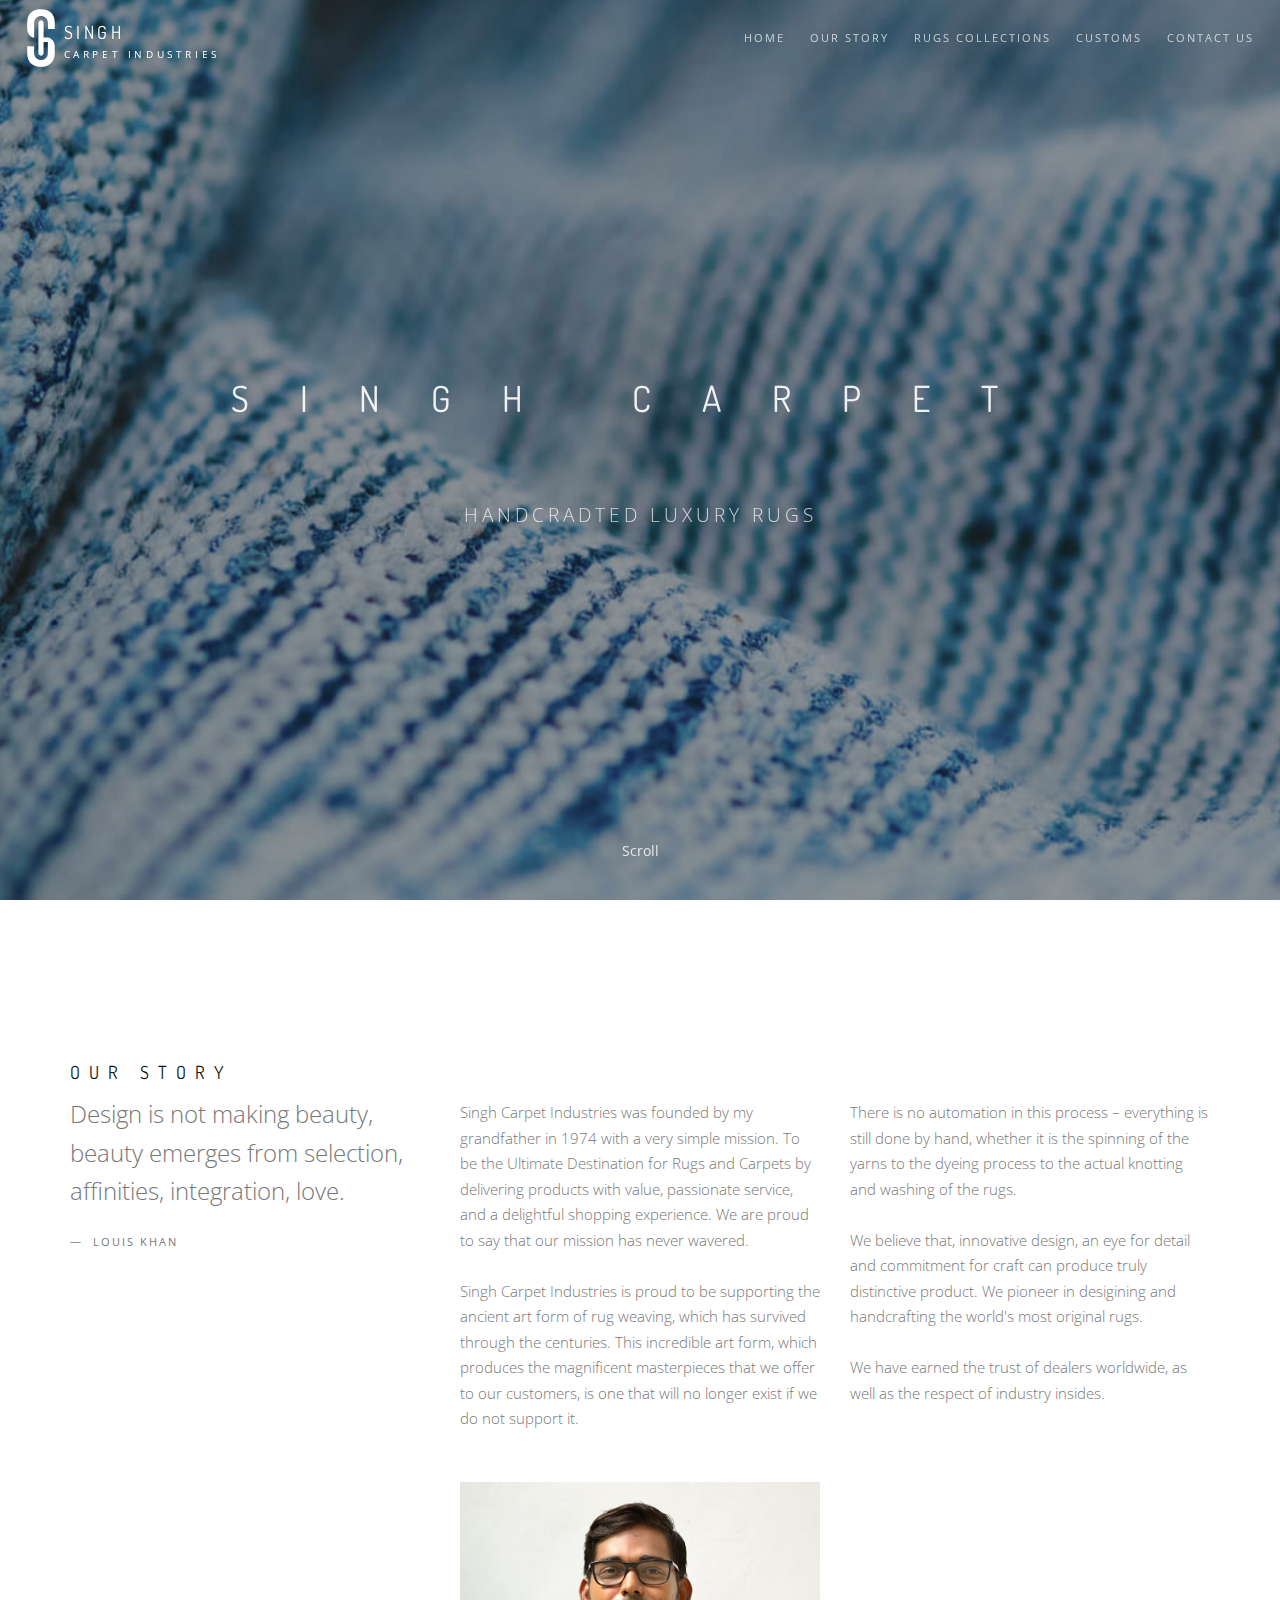
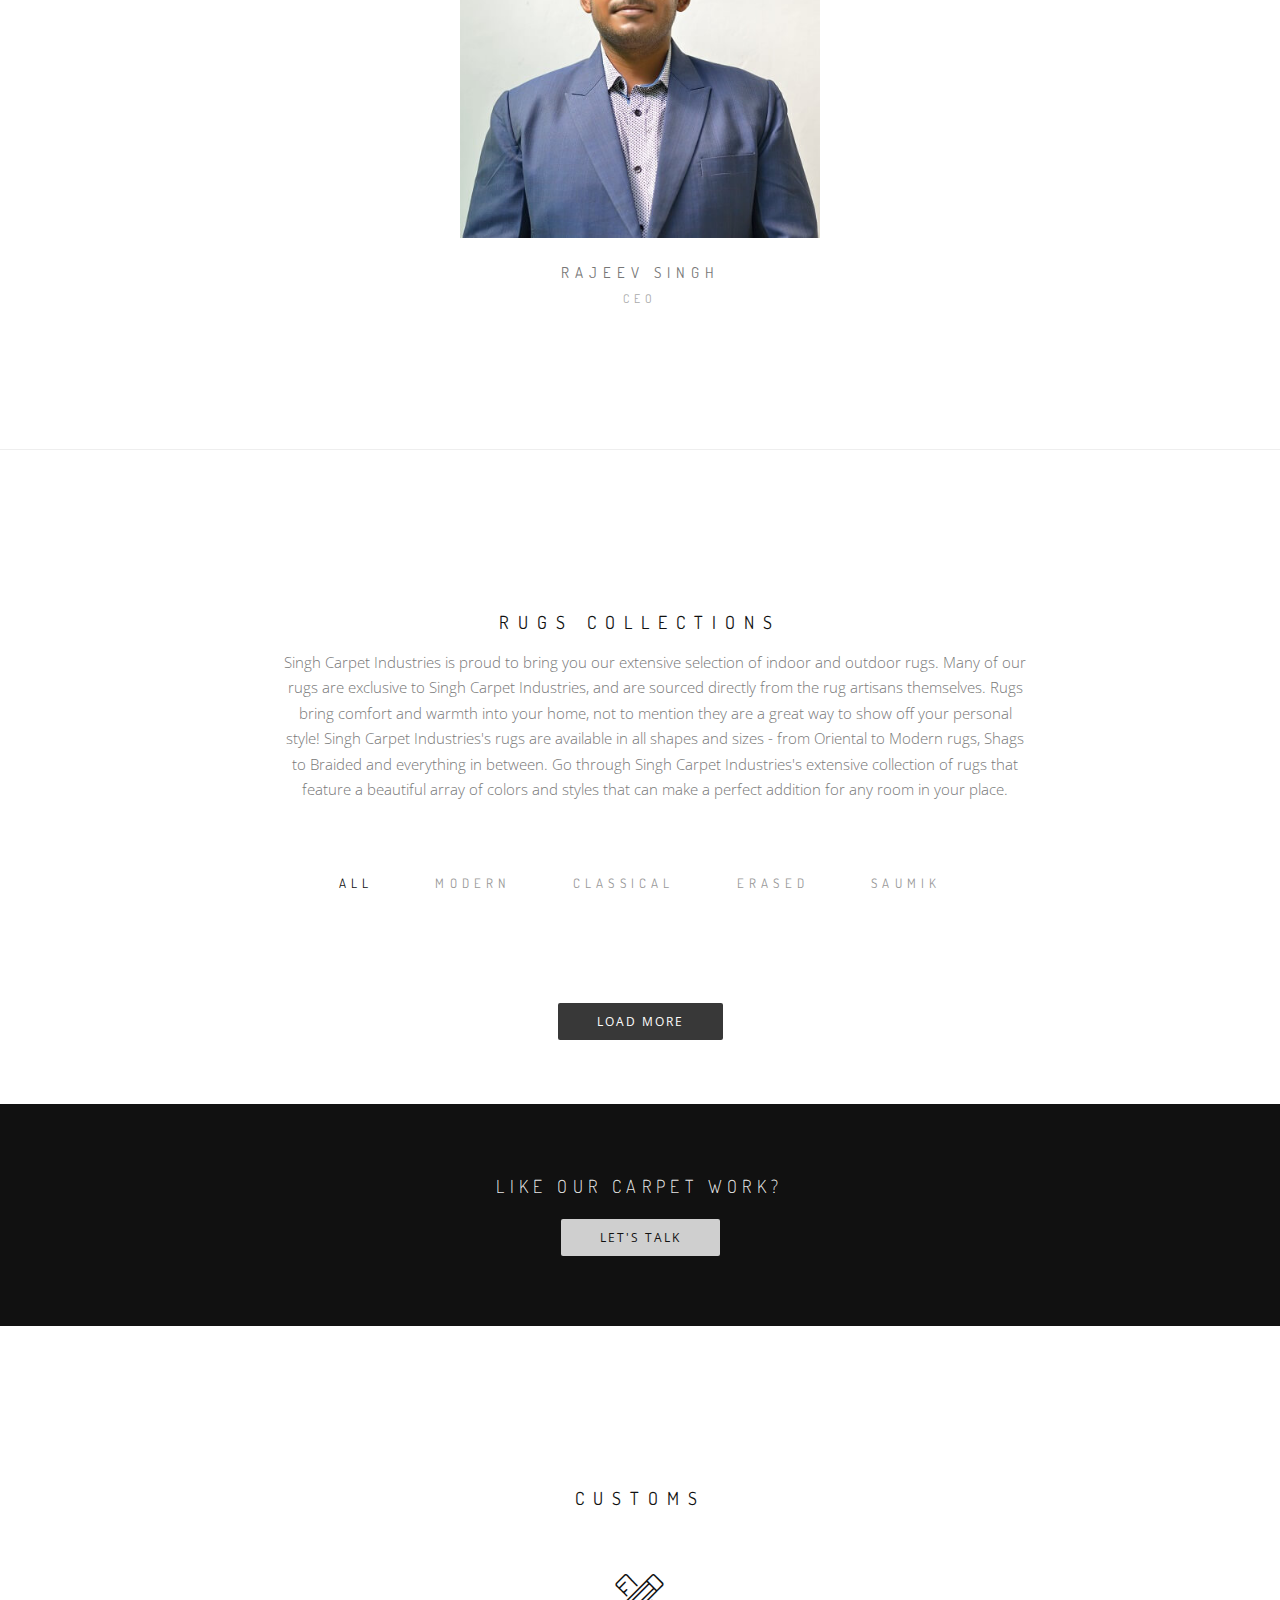
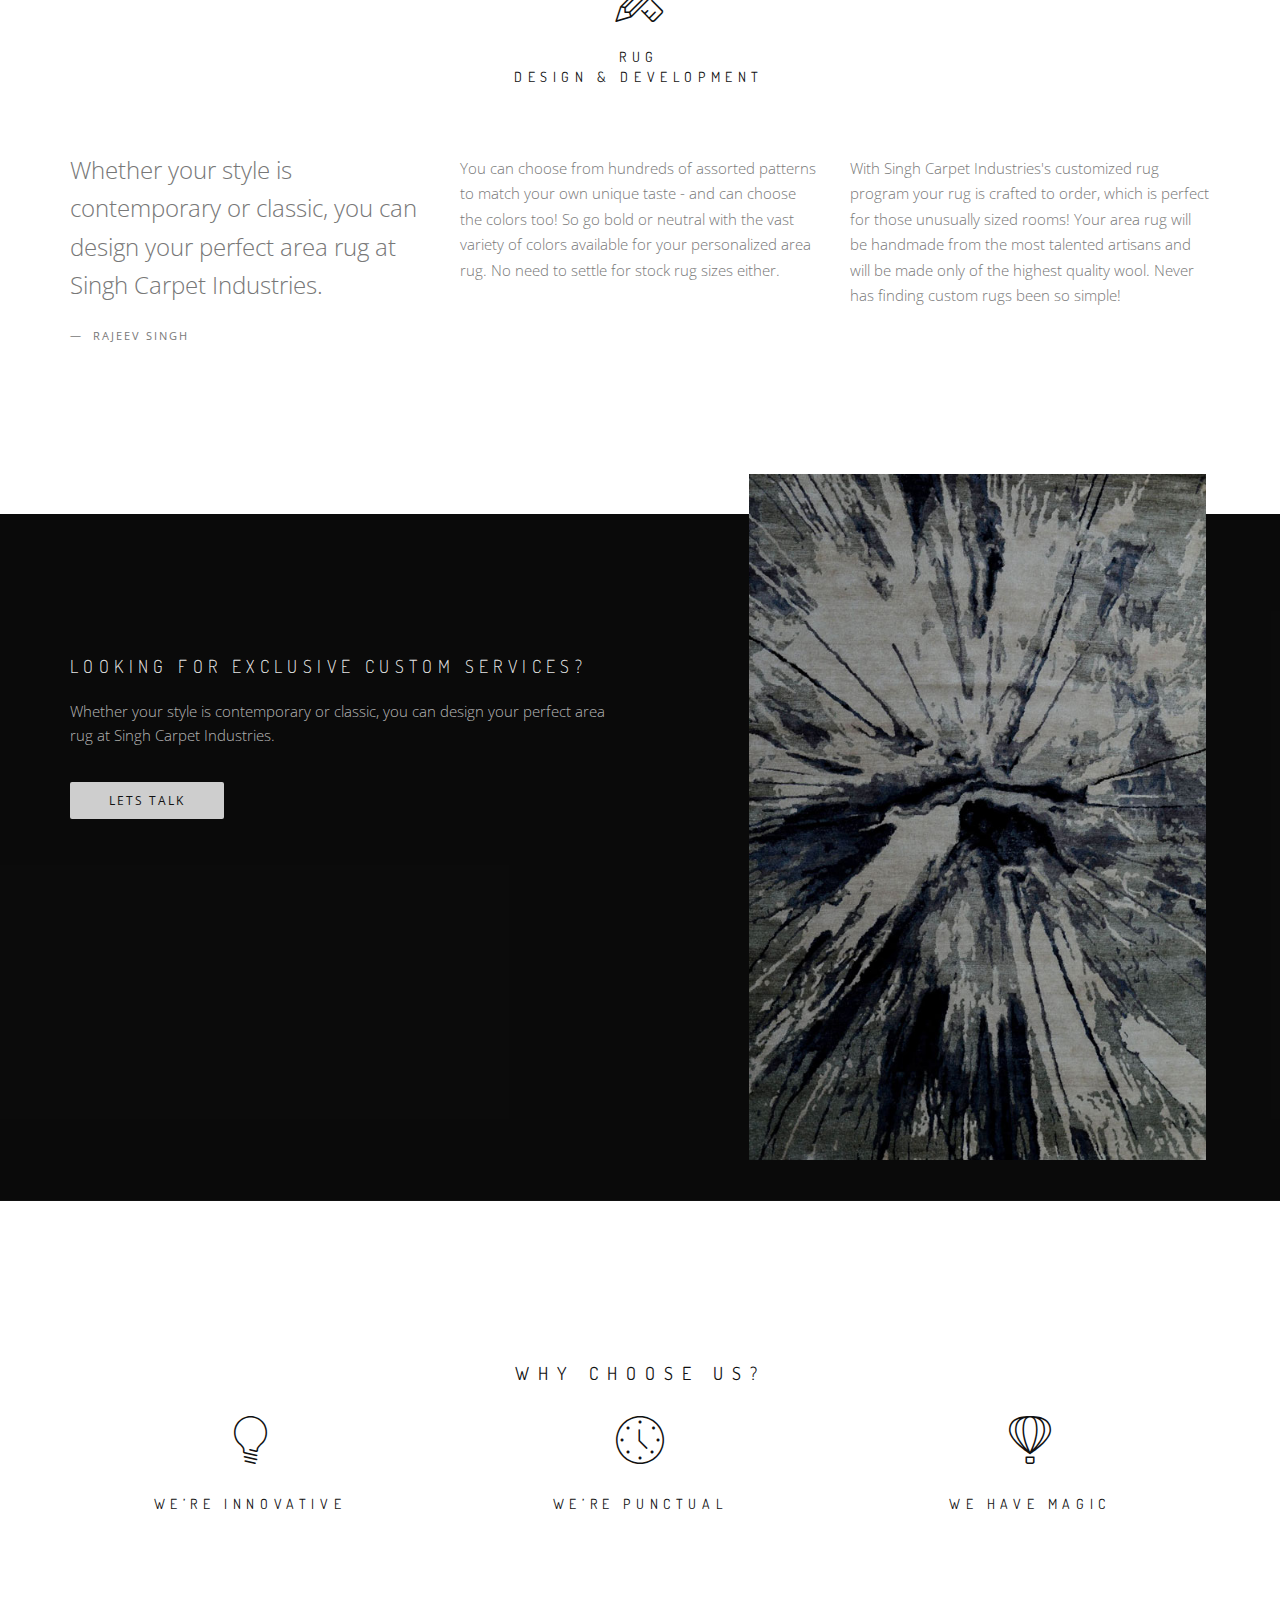
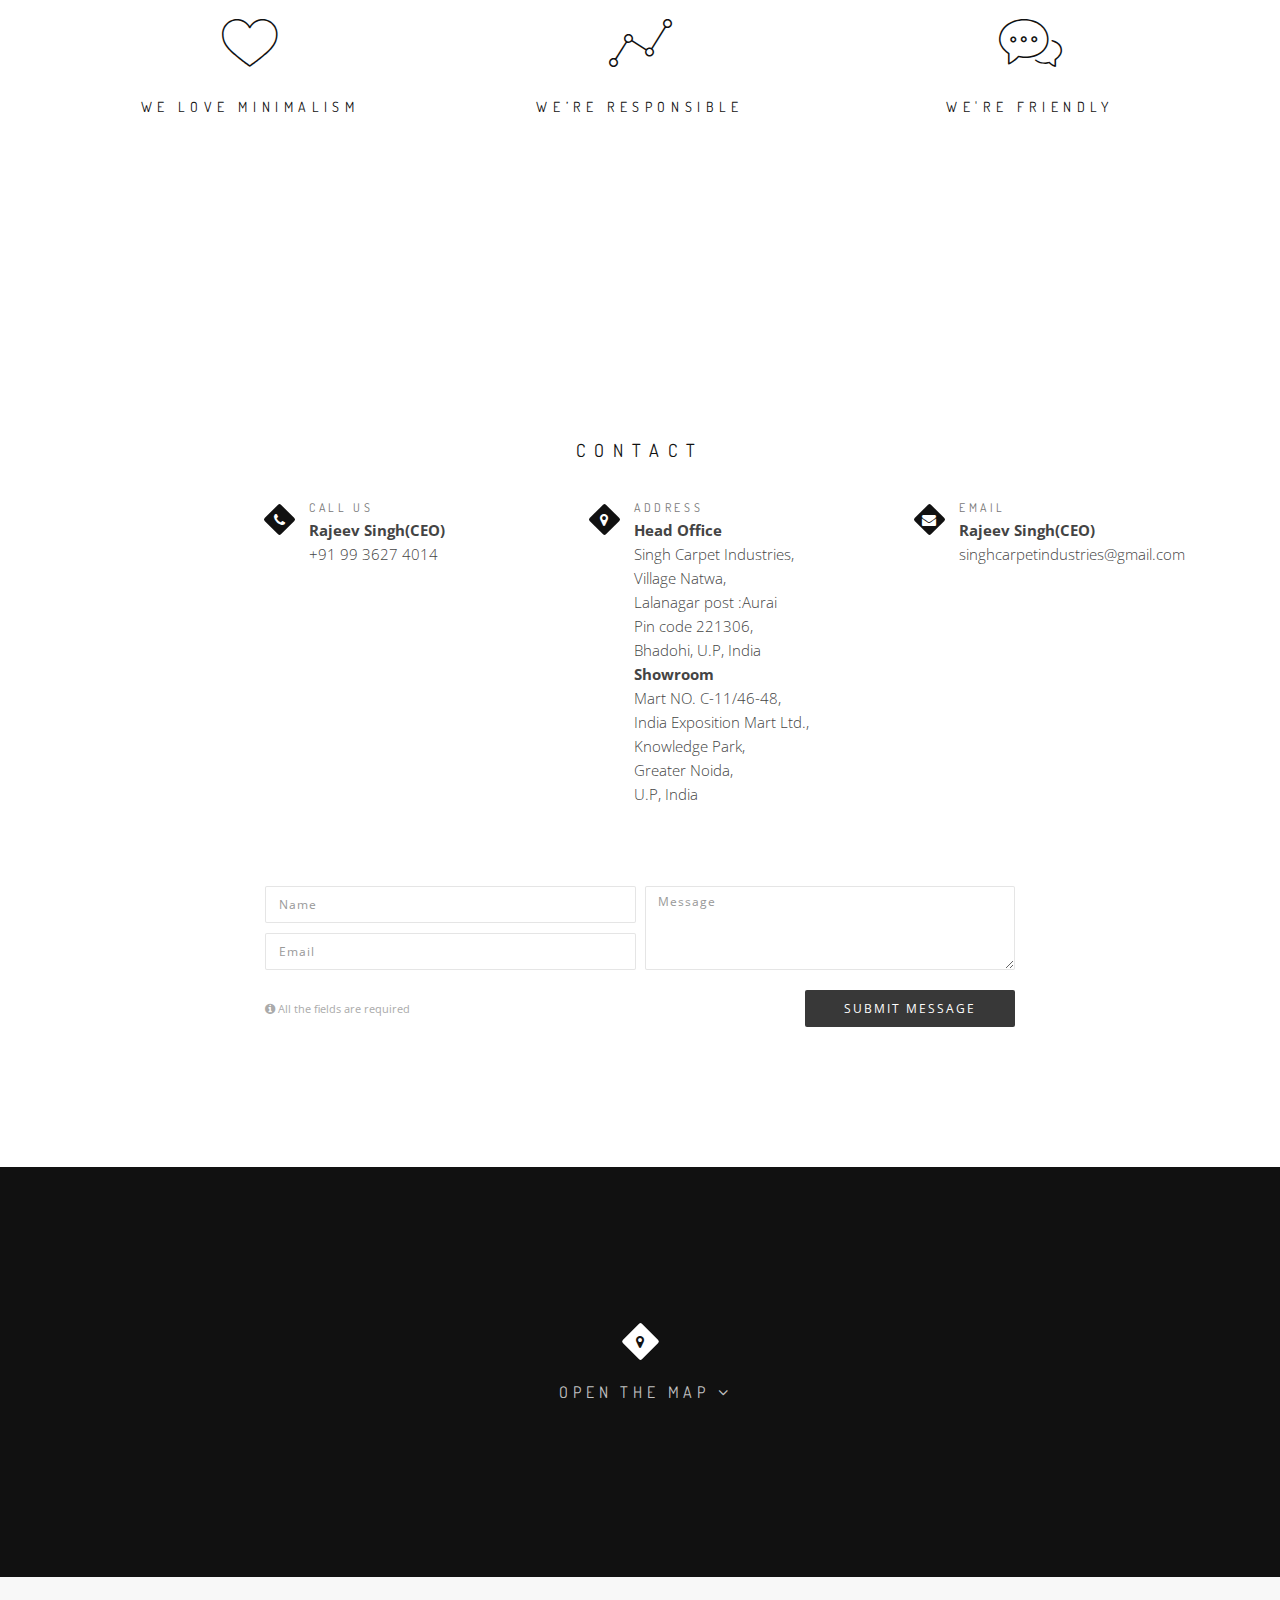
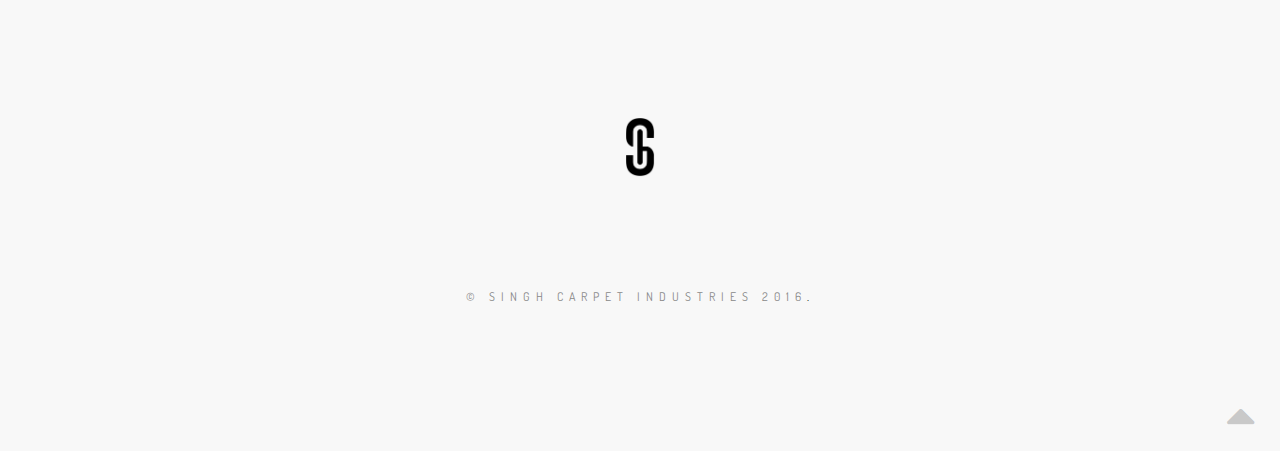
==== deploy/index.html @ 07a35248 "Website deployed" ====
<!DOCTYPE html>
<html>
    <head>
        <title>Singh Carpet Industries - Home</title>
        <meta name="description" content="Whether your style is contemporary or classic, you can design your perfect area rug at Singh Carpet Industries.">
        <meta name="keywords" content="Carpet, contemporary, classic, rugs, Varanasi, Bhadoi, Carpet Industries, Custom rugs">
        <meta charset="utf-8">
        <meta name="author" content="Ranjeet Sengar">
        <!--[if IE]><meta http-equiv='X-UA-Compatible' content='IE=edge,chrome=1'><![endif]-->
        <meta name="viewport" content="width=device-width, initial-scale=1.0, maximum-scale=1.0" />
        <meta property="og:image" content="http://singhcarpetindustries.com/images/sci-icon.png"/>
        <meta property="og:title" content="Singh Carpet Industries"/>
        <meta property="og:description" content="Whether your style is contemporary or classic, you can design your perfect area rug at Singh Carpet Industries."/>
        <!-- Favicons -->
        <link rel="shortcut icon" href="icons/favicon-32x32.png">
        <link rel="apple-touch-icon" sizes="57x57" href="icons/apple-icon-57x57.png">
        <link rel="apple-touch-icon" sizes="60x60" href="icons/apple-icon-60x60.png">
        <link rel="apple-touch-icon" sizes="72x72" href="icons/apple-icon-72x72.png">
        <link rel="apple-touch-icon" sizes="76x76" href="icons/apple-icon-76x76.png">
        <link rel="apple-touch-icon" sizes="114x114" href="icons/apple-icon-114x114.png">
        <link rel="apple-touch-icon" sizes="120x120" href="icons/apple-icon-120x120.png">
        <link rel="apple-touch-icon" sizes="144x144" href="icons/apple-icon-144x144.png">
        <link rel="apple-touch-icon" sizes="152x152" href="icons/apple-icon-152x152.png">
        <link rel="apple-touch-icon" sizes="180x180" href="icons/apple-icon-180x180.png">
        <link rel="icon" type="image/png" sizes="192x192"  href="icons/android-icon-192x192.png">
        <link rel="icon" type="image/png" sizes="32x32" href="icons/favicon-32x32.png">
        <link rel="icon" type="image/png" sizes="96x96" href="icons/favicon-96x96.png">
        <link rel="icon" type="image/png" sizes="16x16" href="icons/favicon-16x16.png">
        <link rel="manifest" href="icons/manifest.json">
        <meta name="msapplication-TileColor" content="#ffffff">
        <meta name="msapplication-TileImage" content="icons/ms-icon-144x144.png">
        <meta name="theme-color" content="#ffffff">

        <!-- CSS -->
        <link rel="stylesheet" href="css/bootstrap.min.css">
        
        <link rel="stylesheet" href="css/animate.min.css">
        <link rel="stylesheet" href="css/vertical-rhythm.min.css">
        <link rel="stylesheet" href="css/owl.carousel.css">
        <link rel="stylesheet" href="css/magnific-popup.css">
        <link rel="stylesheet" href="css/slick.css">
        <link rel="stylesheet" href="css/slick-theme.css">
        <link rel="stylesheet" href="css/style.css">
        <link rel="stylesheet" href="css/style-responsive.css">

    </head>
    <body class="appear-animate">

        <!-- Loader -->
        <div class="page-loader">
            <div class="loader">Loading...</div>
        </div>
        <!-- Home Page -->
        <div class="page" id="top">

            
            <section class="home-section bg-dark-alfa-30">
                <div class="home-slider">
                    <div class="main-slider zoom-center">
                        <div style="background-image:url(img/headers/header-1.jpg)"></div>
                    </div>
                    <div class="main-slider">
                        <div style="background-image:url(img/headers/main-img.jpg)"></div>
                    </div>
                    <div class="main-slider zoom-left">
                        <div style="background-image:url(img/headers/header-2.jpg)"></div>
                    </div>
                    <div class="main-slider zoom-right">
                        <div style="background-image:url(img/headers/header-3.jpg)"></div>
                    </div>
                    <div class="main-slider zoom-center">
                        <div style="background-image:url(img/headers/header-4.jpg)"></div>
                    </div>
                    <div class="main-slider zoom-left">
                        <div style="background-image:url(img/headers/header-5.jpg)"></div>
                    </div>
                    <div class="main-slider">
                        <div style="background-image:url(img/headers/header-6.jpg)"></div>
                    </div>
                    <div class="main-slider zoom-right">
                        <div style="background-image:url(img/headers/header-7.jpg)"></div>
                    </div>
                    <div class="main-slider zoom-center">
                        <div style="background-image:url(img/headers/header-8.jpg)"></div>
                    </div>
                </div>
                <div class="slider-overlay">
                    <div class="home-content">
                        <div class="home-text">

                            <h1 class="hs-line-1 font-alt mb-80 mb-xs-30 mt-70 mt-sm-0 custom-head">
                                Singh Carpet
                            </h1>

                            <div class="hs-line-6 custom-sub">
                                HANDCRADTED LUXURY RUGS
                            </div>

                        </div>
                    </div>
                    <div class="local-scroll">
                        <a href="#about" class="scroll-down"><!--<i class="fa fa-angle-down scroll-down-icon"></i>-->
                            Scroll
                        </a>
                    </div>
                </div>
            </section>

            <!-- Menu -->
            <nav class="main-nav dark transparent stick-fixed">
                <div class="full-wrapper relative clearfix">
                    
                    <div class="nav-logo-wrap local-scroll">
                        <a href="index.html" class="logo">
                            
                            <div class="logo-img"></div>
                            <div class="big-logo-txt">SINGH</div>
                            <div class="small-logo-txt">CARPET INDUSTRIES</div>
                        </a>
                    </div>
                    <div class="mobile-nav">
                        <i class="fa fa-bars"></i>
                    </div>
                    
                    <div class="inner-nav desktop-nav">
                        <ul class="clearlist scroll-nav local-scroll">
                            <li class="active"><a href="#home">Home</a></li>
                            <li><a href="#our-story">Our Story</a></li>
                            <li><a href="#rug-collections">Rugs Collections</a></li>
                            <li><a href="#services">Customs</a></li>
                            <li><a href="#contact">Contact us</a></li>

                        </ul>
                    </div>
                </div>
            </nav>
            


            <!-- About Section -->
            <section class="page-section" id="our-story">
                <div class="container relative">

                    <h2 class="section-title font-alt align-left mb-70 mb-sm-40">
                        OUR STORY
                    </h2>

                    <div class="section-text mb-50 mb-sm-20">
                        <div class="row">

                            <div class="col-md-4">
                                <blockquote>
                                    <p>
                                    Design is&nbsp;not making beauty, beauty emerges from selection, affinities, integration, love.
                                    </p>
                                    <footer>
                                        Louis Khan
                                    </footer>
                                </blockquote>
                            </div>

                            <div class="col-md-4 col-sm-6 mb-sm-50 mb-xs-30">
                                Singh Carpet Industries was founded by my grandfather in 1974 with a very simple mission. To be the Ultimate Destination for Rugs and Carpets by delivering products with value, passionate service, and a delightful shopping experience. We are proud to say that our mission has never wavered.<br><br>
                                Singh Carpet Industries is proud to be supporting the ancient art form of rug weaving, which has survived through the centuries. This incredible art form, which produces the magnificent masterpieces that we offer to our customers, is one that will no longer exist if we do not support it.
                            </div>

                            <div class="col-md-4 col-sm-6 mb-sm-50 mb-xs-30">
                            There is no automation in this process – everything is still done by hand, whether it is the spinning of the yarns to the dyeing process to the actual knotting and washing of the rugs.<br><br>
                                We believe that, innovative design, an eye for detail and commitment for craft can produce truly distinctive product. We pioneer in desigining and handcrafting the world's most original rugs.<br><br> We have earned the trust of dealers worldwide, as well as the respect of industry insides.
                            </div>

                        </div>
                    </div>

                    <div class="row">

                        <!-- Team Section -->
                        <div class="col-sm-4 col-sm-offset-4 mb-xs-30 wow fadeInUp">
                            <div class="team-item">

                                <div class="team-item-image">

                                    <img src="images/team/rajeev.jpg" alt="" />

                                    <div class="team-item-detail">

                                        <h4 class="font-alt normal">Hello & Welcome!</h4>

                                        <p>

                                        </p>

                                        <div class="team-social-links">
                                            <a href="#" target="_blank"><i class="fa fa-facebook"></i></a>
                                            <a href="#" target="_blank"><i class="fa fa-twitter"></i></a>
                                            <a href="#" target="_blank"><i class="fa fa-linkedin"></i></a>

                                        </div>

                                    </div>
                                </div>

                                <div class="team-item-descr font-alt">

                                    <div class="team-item-name">
                                        Rajeev Singh
                                    </div>

                                    <div class="team-item-role">
                                        CEO
                                    </div>

                                </div>

                            </div>
                        </div>
                        



                    </div>


                </div>
            </section>
            
            <hr class="mt-0 mb-0 "/>
            




            <!-- Portfolio Section -->
            <section class="page-section pb-0" id="rug-collections">
                <div class="container relative">

                    <h2 class="section-title font-alt mb-70 mb-sm-40">
                        Rugs Collections
                    </h2>

                    <div class="container">
                        <div class="row">
                            <div class="col-md-8 col-md-offset-2">

                                <div class="section-text align-center mb-70 mb-xs-40">
                                    Singh Carpet Industries is proud to bring you our extensive selection of indoor and outdoor rugs. Many of our rugs are exclusive to Singh Carpet Industries, and are sourced directly from the rug artisans themselves. Rugs bring comfort and warmth into your home, not to mention they are a great way to show off your personal style! Singh Carpet Industries's rugs are available in all shapes and sizes - from Oriental to Modern rugs, Shags to Braided and everything in between. Go through Singh Carpet Industries's extensive collection of rugs that feature a beautiful array of colors and styles that can make a perfect addition for any room in your place.
                                </div>

                            </div>
                        </div>
                    </div>

                    <!--Filter -->
                    <div class="works-filter font-alt align-center">
                        <a href="#" class="filter active" data-filter="*">All</a>
                        <a href="#modern" class="filter" data-filter=".modern">Modern</a>
                        <a href="#classical" class="filter" data-filter=".classical">Classical</a>
                        <a href="#erased" class="filter" data-filter=".erased">Erased</a>
                        <a href="#saumik" class="filter" data-filter=".saumik">Saumik</a>
                        
                    </div>
                    

                   
                    <ul class="works-grid work-grid-4 work-grid-gut clearfix font-alt hover-white hide-titles" id="work-grid">






                    </ul>
                    
                    <div class="align-center">
                        <div class="load-more-btn btn btn-mod btn-medium btn-round">Load More</div>
                    </div>

                </div>
            </section>
           


            <!-- Call Section -->
            <section class="small-section bg-dark">
                <div class="container relative">

                    <div class="align-center">
                        <h3 class="banner-heading font-alt">Like Our Carpet Work?</h3>
                        <div class="local-scroll">
                            <a href="#contact" class="btn btn-mod btn-w btn-medium btn-round">Let's talk</a>
                        </div>
                    </div>

                </div>
            </section>
            

            <!-- Services Section -->
            <section class="page-section" id="services">
                <div class="container relative">

                    <h2 class="section-title font-alt mb-70 mb-sm-40">
                        Customs
                    </h2>

                    
                    <ul class="nav nav-tabs tpl-alt-tabs font-alt pt-30 pt-sm-0 pb-30 pb-sm-0">


                        <li class="active custom">
                            <a href="#service-graphic" data-toggle="tab">

                                <div class="alt-tabs-icon">
                                    <span class="icon-tools"></span>
                                </div>

                                Rug<br>Design & Development
                            </a>
                        </li>


                    </ul>
                    
                    <div class="tab-content tpl-tabs-cont">





                        <!-- Service Item -->
                        <div class="tab-pane fade in active" id="service-graphic">

                            <div class="section-text">
                                <div class="row">
                                    <div class="col-md-4 mb-md-40 mb-xs-30">
                                        <blockquote class="mb-0">
                                            <p>
                                                Whether your style is contemporary or classic, you can design your perfect area rug at Singh Carpet Industries.
                                            </p>
                                            <footer>
                                                Rajeev Singh
                                            </footer>
                                        </blockquote>
                                    </div>
                                    <div class="col-md-4 col-sm-6 mb-sm-50 mb-xs-30">
                                        You can choose from hundreds of assorted patterns to match your own unique taste - and can choose the colors too! So go bold or neutral with the vast variety of colors available for your personalized area rug. No need to settle for stock rug sizes either.
                                    </div>
                                    <div class="col-md-4 col-sm-6 mb-sm-50 mb-xs-30">

                                        With Singh Carpet Industries's customized rug program your rug is crafted to order, which is perfect for those unusually sized rooms! Your area rug will be handmade from the most talented artisans and will be made only of the highest quality wool. Never has finding custom rugs been so simple!
                                    </div>
                                </div>
                            </div>

                        </div>
                        

                    </div>
                    

                </div>
            </section>
            


            <!-- Call Custom Section -->
            <section class="page-section pt-0 pb-0 banner-section bg-dark" data-background="img/headers/header-3.jpg">
                <div class="banner-section-overlay">
                    <div class="container relative">

                    <div class="row">

                        <div class="col-sm-6">

                            <div class="mt-140 mt-lg-80 mb-140 mb-lg-80">
                                <div class="banner-content">
                                    <h3 class="banner-heading font-alt">Looking for exclusive custom services?</h3>
                                    <div class="banner-decription">
                                        Whether your style is contemporary or classic, you can design your perfect area rug at Singh Carpet Industries.
                                    </div>
                                    <div class="local-scroll">
                                        <a href="#contact" class="btn btn-mod btn-w btn-medium btn-round">Lets talk</a>
                                    </div>
                                </div>
                            </div>

                        </div>

                        <div class="col-sm-5 banner-image wow fadeInUp banner-image-custom">
                            <img src="images/custom-carpet.jpg" alt="" />
                        </div>

                    </div>

                </div>
                </div>
                
            </section>
            
            <!-- Features Section -->
            <section class="page-section">
                <div class="container relative">

                    <h2 class="section-title font-alt mb-70 mb-sm-40">
                        Why Choose Us?
                    </h2>

                    
                    <div class="row multi-columns-row alt-features-grid">

                        
                        <div class="col-sm-6 col-md-4 col-lg-4">
                            <div class="alt-features-item align-center">
                                <div class="alt-features-icon">
                                    <span class="icon-lightbulb"></span>
                                </div>
                                <h3 class="alt-features-title font-alt">We’re Innovative</h3>

                            </div>
                        </div>
                        

                        
                        <div class="col-sm-6 col-md-4 col-lg-4">
                            <div class="alt-features-item align-center">
                                <div class="alt-features-icon">
                                    <span class="icon-clock"></span>
                                </div>
                                <h3 class="alt-features-title font-alt">We’re Punctual</h3>

                            </div>
                        </div>
                        
                        <div class="col-sm-6 col-md-4 col-lg-4">
                            <div class="alt-features-item align-center">
                                <div class="alt-features-icon">
                                    <span class="icon-hotairballoon"></span>
                                </div>
                                <h3 class="alt-features-title font-alt">We have magic</h3>

                            </div>
                        </div>
                        
                        <div class="col-sm-6 col-md-4 col-lg-4">
                            <div class="alt-features-item align-center">
                                <div class="alt-features-icon">
                                    <span class="icon-heart"></span>
                                </div>
                                <h3 class="alt-features-title font-alt">We love minimalism</h3>

                            </div>
                        </div>
                        
                        <div class="col-sm-6 col-md-4 col-lg-4">
                            <div class="alt-features-item align-center">
                                <div class="alt-features-icon">
                                    <span class="icon-linegraph"></span>
                                </div>
                                <h3 class="alt-features-title font-alt">We’re responsible</h3>

                            </div>
                        </div>
                        
                        <div class="col-sm-6 col-md-4 col-lg-4">
                            <div class="alt-features-item align-center">
                                <div class="alt-features-icon">
                                    <span class="icon-chat"></span>
                                </div>
                                <h3 class="alt-features-title font-alt">We're Friendly</h3>

                            </div>
                        </div>
                        

                    </div>
                    

                </div>
            </section>
            










            <!-- Contact Section -->
            <section class="page-section" id="contact">
                <div class="container relative">

                    <h2 class="section-title font-alt mb-70 mb-sm-40">
                        Contact
                    </h2>

                    <div class="row mb-60 mb-xs-40">

                        <div class="col-md-10 col-md-offset-2">
                            <div class="row">

                                
                                <div class="col-sm-6 col-lg-4 pt-20 pb-20 pb-xs-0">
                                    <div class="contact-item">
                                        <div class="ci-icon">
                                            <i class="fa fa-phone"></i>
                                        </div>
                                        <div class="ci-title font-alt">
                                            Call Us
                                        </div>
                                        <div class="ci-text">
                                            <strong>Rajeev Singh(CEO)<br></strong>
                                            +91 99 3627 4014
                                        </div>
                                    </div>
                                </div>
                                
                                <div class="col-sm-6 col-lg-4 pt-20 pb-20 pb-xs-0">
                                    <div class="contact-item">
                                        <div class="ci-icon">
                                            <i class="fa fa-map-marker"></i>
                                        </div>
                                        <div class="ci-title font-alt">
                                            Address
                                        </div>
                                        <div class="ci-text">
                                        <strong>Head Office<br></strong>
                                            Singh Carpet Industries,<br>
                                            Village Natwa,<br>
                                            Lalanagar post :Aurai<br>
                                            Pin code 221306,<br>
                                            Bhadohi, U.P, India

                                        </div>
                                        <div class="ci-text">
                                        <strong>Showroom<br></strong>
                                            Mart NO. C-11/46-48,<br>
                                            India Exposition Mart Ltd.,<br>
                                            Knowledge Park,<br>
                                            Greater Noida,<br>
                                            U.P, India
                                        </div>
                                    </div>
                                </div>
                                
                                <div class="col-sm-6 col-lg-4 pt-20 pb-20 pb-xs-0">
                                    <div class="contact-item">
                                        <div class="ci-icon">
                                            <i class="fa fa-envelope"></i>
                                        </div>
                                        <div class="ci-title font-alt">

                                            Email
                                        </div>
                                        <div class="ci-text">
                                            <strong>Rajeev Singh(CEO)<br></strong>
                                            <a href="mailto:support@bestlooker.pro">singhcarpetindustries@gmail.com</a>
                                        </div>
                                    </div>
                                </div>
                                

                            </div>
                        </div>

                    </div>

                    <!-- Contact Form -->
                    <div class="row">
                        <div class="col-md-8 col-md-offset-2">

                            <form class="form contact-form" id="contact_form">
                                <div class="clearfix">

                                    <div class="cf-left-col">

                                        
                                        <div class="form-group">
                                            <input type="text" name="name" id="name" class="input-md round form-control" placeholder="Name" pattern=".{3,100}" required>
                                        </div>

                                        
                                        <div class="form-group">
                                            <input type="email" name="email" id="email" class="input-md round form-control" placeholder="Email" pattern=".{5,100}" required>
                                        </div>

                                    </div>

                                    <div class="cf-right-col">

                                        
                                        <div class="form-group">
                                            <textarea name="message" id="message" class="input-md round form-control" style="height: 84px;" placeholder="Message"></textarea>
                                        </div>

                                    </div>

                                </div>

                                <div class="clearfix">

                                    <div class="cf-left-col">

                                        
                                        <div class="form-tip pt-20">
                                            <i class="fa fa-info-circle"></i> All the fields are required
                                        </div>

                                    </div>

                                    <div class="cf-right-col">

                                        
                                        <div class="align-right pt-10">
                                            <button class="submit_btn btn btn-mod btn-medium btn-round" id="submit_btn">Submit Message</button>
                                        </div>

                                    </div>

                                </div>



                                <div id="result"></div>
                            </form>

                        </div>
                    </div>
                    

                </div>
            </section>
            


            <!-- Google Map -->
            <div class="google-map">

                <div data-address="25.337646, 82.976597" id="map-canvas"></div>

                <div class="map-section">

                    <div class="map-toggle">
                        <div class="mt-icon">
                            <i class="fa fa-map-marker"></i>
                        </div>
                        <div class="mt-text font-alt">
                            <div class="mt-open">Open the map <i class="fa fa-angle-down"></i></div>
                            <div class="mt-close">Close the map <i class="fa fa-angle-up"></i></div>
                        </div>
                    </div>

                </div>

            </div>
            <!-- End Google Map -->


            <!-- Footer -->
            <footer class="page-section bg-gray-lighter footer pb-60">
                <div class="container">

                    
                    <div class="local-scroll mb-30 wow fadeInUp" data-wow-duration="1.5s">
                        <a href="#top"><img src="images/sci-logo.png" width="30" height="60" alt="" /></a>
                    </div>
                    

                    
                    <div class="footer-social-links mb-110 mb-xs-60">
                        <!--<a href="#" title="Facebook" target="_blank"><i class="fa fa-facebook"></i></a>
                        <a href="#" title="Twitter" target="_blank"><i class="fa fa-twitter"></i></a>-->

                    </div>
                    

                    
                    <div class="footer-text">

                        
                        <div class="footer-copy font-alt">
                            <a href="javascript:;" target="_blank">&copy; Singh Carpet Industries 2016</a>.
                        </div>
                        

                        

                    </div>
                    

                 </div>


                 
                 <div class="local-scroll">
                     <a href="#top" class="link-to-top"><i class="fa fa-caret-up"></i></a>
                 </div>
                 

            </footer>
            


        </div>
        


        
        <script type="text/javascript" src="js/jquery-1.11.2.min.js"></script>
        <script type="text/javascript" src="js/jquery.easing.1.3.js"></script>
        <script type="text/javascript" src="js/bootstrap.min.js"></script>
        <script type="text/javascript" src="js/SmoothScroll.js"></script>
        <script type="text/javascript" src="js/jquery.scrollTo.min.js"></script>
        <script type="text/javascript" src="js/jquery.localScroll.min.js"></script>
        <script type="text/javascript" src="js/jquery.viewport.mini.js"></script>
        <script type="text/javascript" src="js/jquery.countTo.js"></script>
        <script type="text/javascript" src="js/jquery.appear.js"></script>
        <script type="text/javascript" src="js/jquery.sticky.js"></script>
        <script type="text/javascript" src="js/jquery.parallax-1.1.3.js"></script>
        <script type="text/javascript" src="js/jquery.fitvids.js"></script>
        <script type="text/javascript" src="js/owl.carousel.min.js"></script>
        <script type="text/javascript" src="js/isotope.pkgd.min.js"></script>
        <script type="text/javascript" src="js/imagesloaded.pkgd.min.js"></script>
        <script type="text/javascript" src="js/jquery.magnific-popup.min.js"></script>
        <script type="text/javascript" src="http://maps.google.com/maps/api/js?key=AIzaSyBbcmraUAc5-QbWoYLAjXORAAeizj-KKMs&sensor=false&amp;language=en"></script>
        <script type="text/javascript" src="js/gmap3.min.js"></script>
        <script type="text/javascript" src="js/wow.min.js"></script>
        <script type="text/javascript" src="js/masonry.pkgd.min.js"></script>
        <script type="text/javascript" src="js/jquery.simple-text-rotator.min.js"></script>
        <script type="text/javascript" src="js/all.js?v2"></script>
        <script type="text/javascript" src="js/contact-form.js"></script>
        <script type="text/javascript" src="js/jquery.ajaxchimp.min.js"></script>
        <script type="text/javascript" src="js/slick.min.js"></script>
        <script type="text/javascript" src="js/custom.js?v2"></script>
        <!--[if lt IE 10]><script type="text/javascript" src="js/placeholder.js"></script><![endif]-->

    </body>
</html>
---- deploy/css/vertical-rhythm.min.css ----
.mt-0{margin-top:0!important}.mt-10{margin-top:10px}.mt-20{margin-top:20px}.mt-30{margin-top:30px}.mt-40{margin-top:40px}.mt-50{margin-top:50px}.mt-60{margin-top:60px}.mt-70{margin-top:70px}.mt-80{margin-top:80px}.mt-90{margin-top:90px}.mt-100{margin-top:100px}.mt-110{margin-top:110px}.mt-120{margin-top:120px}.mt-130{margin-top:130px}.mt-140{margin-top:140px}.mb-0{margin-bottom:0!important}.mb-10{margin-bottom:10px}.mb-20{margin-bottom:20px}.mb-30{margin-bottom:30px}.mb-40{margin-bottom:40px}.mb-50{margin-bottom:50px}.mb-60{margin-bottom:60px}.mb-70{margin-bottom:70px}.mb-80{margin-bottom:80px}.mb-90{margin-bottom:90px}.mb-100{margin-bottom:100px}.mb-110{margin-bottom:110px}.mb-120{margin-bottom:120px}.mb-130{margin-bottom:130px}.mb-140{margin-bottom:140px}.pt-0{padding-top:0!important}.pt-10{padding-top:10px}.pt-20{padding-top:20px}.pt-30{padding-top:30px}.pt-40{padding-top:40px}.pt-50{padding-top:50px}.pt-60{padding-top:60px}.pt-70{padding-top:70px}.pt-80{padding-top:80px}.pt-90{padding-top:90px}.pt-100{padding-top:100px}.pt-110{padding-top:110px}.pt-120{padding-top:120px}.pt-130{padding-top:130px}.pt-140{padding-top:140px}.pb-0{padding-bottom:0!important}.pb-10{padding-bottom:10px}.pb-20{padding-bottom:20px}.pb-30{padding-bottom:30px}.pb-40{padding-bottom:40px}.pb-50{padding-bottom:50px}.pb-60{padding-bottom:60px}.pb-70{padding-bottom:70px}.pb-80{padding-bottom:80px}.pb-90{padding-bottom:90px}.pb-100{padding-bottom:100px}.pb-110{padding-bottom:110px}.pb-120{padding-bottom:120px}.pb-130{padding-bottom:130px}.pb-140{padding-bottom:140px}@media only screen and (max-width:1200px){.mt-lg-0{margin-top:0!important}.mt-lg-10{margin-top:10px}.mt-lg-20{margin-top:20px}.mt-lg-30{margin-top:30px}.mt-lg-40{margin-top:40px}.mt-lg-50{margin-top:50px}.mt-lg-60{margin-top:60px}.mt-lg-70{margin-top:70px}.mt-lg-80{margin-top:80px}.mt-lg-90{margin-top:90px}.mt-lg-100{margin-top:100px}.mt-lg-110{margin-top:110px}.mt-lg-120{margin-top:120px}.mt-lg-130{margin-top:130px}.mt-lg-140{margin-top:140px}.mb-lg-0{margin-bottom:0!important}.mb-lg-10{margin-bottom:10px}.mb-lg-20{margin-bottom:20px}.mb-lg-30{margin-bottom:30px}.mb-lg-40{margin-bottom:40px}.mb-lg-50{margin-bottom:50px}.mb-lg-60{margin-bottom:60px}.mb-lg-70{margin-bottom:70px}.mb-lg-80{margin-bottom:80px}.mb-lg-90{margin-bottom:90px}.mb-lg-100{margin-bottom:100px}.mb-lg-110{margin-bottom:110px}.mb-lg-120{margin-bottom:120px}.mb-lg-130{margin-bottom:130px}.mb-lg-140{margin-bottom:140px}.pt-lg-0{padding-top:0!important}.pt-lg-10{padding-top:10px}.pt-lg-20{padding-top:20px}.pt-lg-30{padding-top:30px}.pt-lg-40{padding-top:40px}.pt-lg-50{padding-top:50px}.pt-lg-60{padding-top:60px}.pt-lg-70{padding-top:70px}.pt-lg-80{padding-top:80px}.pt-lg-90{padding-top:90px}.pt-lg-100{padding-top:100px}.pt-lg-110{padding-top:110px}.pt-lg-120{padding-top:120px}.pt-lg-130{padding-top:130px}.pt-lg-140{padding-top:140px}.pb-lg-0{padding-bottom:0!important}.pb-lg-10{padding-bottom:10px}.pb-lg-20{padding-bottom:20px}.pb-lg-30{padding-bottom:30px}.pb-lg-40{padding-bottom:40px}.pb-lg-50{padding-bottom:50px}.pb-lg-60{padding-bottom:60px}.pb-lg-70{padding-bottom:70px}.pb-lg-80{padding-bottom:80px}.pb-lg-90{padding-bottom:90px}.pb-lg-100{padding-bottom:100px}.pb-lg-110{padding-bottom:110px}.pb-lg-120{padding-bottom:120px}.pb-lg-130{padding-bottom:130px}.pb-lg-140{padding-bottom:140px}}@media only screen and (max-width:1024px){.mt-md-0{margin-top:0!important}.mt-md-10{margin-top:10px}.mt-md-20{margin-top:20px}.mt-md-30{margin-top:30px}.mt-md-40{margin-top:40px}.mt-md-50{margin-top:50px}.mt-md-60{margin-top:60px}.mt-md-70{margin-top:70px}.mt-md-80{margin-top:80px}.mt-md-90{margin-top:90px}.mt-md-100{margin-top:100px}.mt-md-110{margin-top:110px}.mt-md-120{margin-top:120px}.mt-md-130{margin-top:130px}.mt-md-140{margin-top:140px}.mb-md-0{margin-bottom:0!important}.mb-md-10{margin-bottom:10px}.mb-md-20{margin-bottom:20px}.mb-md-30{margin-bottom:30px}.mb-md-40{margin-bottom:40px}.mb-md-50{margin-bottom:50px}.mb-md-60{margin-bottom:60px}.mb-md-70{margin-bottom:70px}.mb-md-80{margin-bottom:80px}.mb-md-90{margin-bottom:90px}.mb-md-100{margin-bottom:100px}.mb-md-110{margin-bottom:110px}.mb-md-120{margin-bottom:120px}.mb-md-130{margin-bottom:130px}.mb-md-140{margin-bottom:140px}.pt-md-0{padding-top:0!important}.pt-md-10{padding-top:10px}.pt-md-20{padding-top:20px}.pt-md-30{padding-top:30px}.pt-md-40{padding-top:40px}.pt-md-50{padding-top:50px}.pt-md-60{padding-top:60px}.pt-md-70{padding-top:70px}.pt-md-80{padding-top:80px}.pt-md-90{padding-top:90px}.pt-md-100{padding-top:100px}.pt-md-110{padding-top:110px}.pt-md-120{padding-top:120px}.pt-md-130{padding-top:130px}.pt-md-140{padding-top:140px}.pb-md-0{padding-bottom:0!important}.pb-md-10{padding-bottom:10px}.pb-md-20{padding-bottom:20px}.pb-md-30{padding-bottom:30px}.pb-md-40{padding-bottom:40px}.pb-md-50{padding-bottom:50px}.pb-md-60{padding-bottom:60px}.pb-md-70{padding-bottom:70px}.pb-md-80{padding-bottom:80px}.pb-md-90{padding-bottom:90px}.pb-md-100{padding-bottom:100px}.pb-md-110{padding-bottom:110px}.pb-md-120{padding-bottom:120px}.pb-md-130{padding-bottom:130px}.pb-md-140{padding-bottom:140px}}@media only screen and (max-width:768px){.mt-sm-0{margin-top:0!important}.mt-sm-10{margin-top:10px}.mt-sm-20{margin-top:20px}.mt-sm-30{margin-top:30px}.mt-sm-40{margin-top:40px}.mt-sm-50{margin-top:50px}.mt-sm-60{margin-top:60px}.mt-sm-70{margin-top:70px}.mt-sm-80{margin-top:80px}.mt-sm-90{margin-top:90px}.mt-sm-100{margin-top:100px}.mt-sm-110{margin-top:110px}.mt-sm-120{margin-top:120px}.mt-sm-130{margin-top:130px}.mt-sm-140{margin-top:140px}.mb-sm-0{margin-bottom:0!important}.mb-sm-10{margin-bottom:10px}.mb-sm-20{margin-bottom:20px}.mb-sm-30{margin-bottom:30px}.mb-sm-40{margin-bottom:40px}.mb-sm-50{margin-bottom:50px}.mb-sm-60{margin-bottom:60px}.mb-sm-70{margin-bottom:70px}.mb-sm-80{margin-bottom:80px}.mb-sm-90{margin-bottom:90px}.mb-sm-100{margin-bottom:100px}.mb-sm-110{margin-bottom:110px}.mb-sm-120{margin-bottom:120px}.mb-sm-130{margin-bottom:130px}.mb-sm-140{margin-bottom:140px}.pt-sm-0{padding-top:0!important}.pt-sm-10{padding-top:10px}.pt-sm-20{padding-top:20px}.pt-sm-30{padding-top:30px}.pt-sm-40{padding-top:40px}.pt-sm-50{padding-top:50px}.pt-sm-60{padding-top:60px}.pt-sm-70{padding-top:70px}.pt-sm-80{padding-top:80px}.pt-sm-90{padding-top:90px}.pt-sm-100{padding-top:100px}.pt-sm-110{padding-top:110px}.pt-sm-120{padding-top:120px}.pt-sm-130{padding-top:130px}.pt-sm-140{padding-top:140px}.pb-sm-0{padding-bottom:0!important}.pb-sm-10{padding-bottom:10px}.pb-sm-20{padding-bottom:20px}.pb-sm-30{padding-bottom:30px}.pb-sm-40{padding-bottom:40px}.pb-sm-50{padding-bottom:50px}.pb-sm-60{padding-bottom:60px}.pb-sm-70{padding-bottom:70px}.pb-sm-80{padding-bottom:80px}.pb-sm-90{padding-bottom:90px}.pb-sm-100{padding-bottom:100px}.pb-sm-110{padding-bottom:110px}.pb-sm-120{padding-bottom:120px}.pb-sm-130{padding-bottom:130px}.pb-sm-140{padding-bottom:140px}}@media only screen and (max-width:767px){.mt-xs-0{margin-top:0!important}.mt-xs-10{margin-top:10px}.mt-xs-20{margin-top:20px}.mt-xs-30{margin-top:30px}.mt-xs-40{margin-top:40px}.mt-xs-50{margin-top:50px}.mt-xs-60{margin-top:60px}.mt-xs-70{margin-top:70px}.mt-xs-80{margin-top:80px}.mt-xs-90{margin-top:90px}.mt-xs-100{margin-top:100px}.mt-xs-110{margin-top:110px}.mt-xs-120{margin-top:120px}.mt-xs-130{margin-top:130px}.mt-xs-140{margin-top:140px}.mb-xs-0{margin-bottom:0!important}.mb-xs-10{margin-bottom:10px}.mb-xs-20{margin-bottom:20px}.mb-xs-30{margin-bottom:30px}.mb-xs-40{margin-bottom:40px}.mb-xs-50{margin-bottom:50px}.mb-xs-60{margin-bottom:60px}.mb-xs-70{margin-bottom:70px}.mb-xs-80{margin-bottom:80px}.mb-xs-90{margin-bottom:90px}.mb-xs-100{margin-bottom:100px}.mb-xs-110{margin-bottom:110px}.mb-xs-120{margin-bottom:120px}.mb-xs-130{margin-bottom:130px}.mb-xs-140{margin-bottom:140px}.pt-xs-0{padding-top:0!important}.pt-xs-10{padding-top:10px}.pt-xs-20{padding-top:20px}.pt-xs-30{padding-top:30px}.pt-xs-40{padding-top:40px}.pt-xs-50{padding-top:50px}.pt-xs-60{padding-top:60px}.pt-xs-70{padding-top:70px}.pt-xs-80{padding-top:80px}.pt-xs-90{padding-top:90px}.pt-xs-100{padding-top:100px}.pt-xs-110{padding-top:110px}.pt-xs-120{padding-top:120px}.pt-xs-130{padding-top:130px}.pt-xs-140{padding-top:140px}.pb-xs-0{padding-bottom:0!important}.pb-xs-10{padding-bottom:10px}.pb-xs-20{padding-bottom:20px}.pb-xs-30{padding-bottom:30px}.pb-xs-40{padding-bottom:40px}.pb-xs-50{padding-bottom:50px}.pb-xs-60{padding-bottom:60px}.pb-xs-70{padding-bottom:70px}.pb-xs-80{padding-bottom:80px}.pb-xs-90{padding-bottom:90px}.pb-xs-100{padding-bottom:100px}.pb-xs-110{padding-bottom:110px}.pb-xs-120{padding-bottom:120px}.pb-xs-130{padding-bottom:130px}.pb-xs-140{padding-bottom:140px}}@media only screen and (max-width:480px){.mt-xxs-0{margin-top:0!important}.mt-xxs-10{margin-top:10px}.mt-xxs-20{margin-top:20px}.mt-xxs-30{margin-top:30px}.mt-xxs-40{margin-top:40px}.mt-xxs-50{margin-top:50px}.mt-xxs-60{margin-top:60px}.mt-xxs-70{margin-top:70px}.mt-xxs-80{margin-top:80px}.mt-xxs-90{margin-top:90px}.mt-xxs-100{margin-top:100px}.mt-xxs-110{margin-top:110px}.mt-xxs-120{margin-top:120px}.mt-xxs-130{margin-top:130px}.mt-xxs-140{margin-top:140px}.mb-xxs-0{margin-bottom:0!important}.mb-xxs-10{margin-bottom:10px}.mb-xxs-20{margin-bottom:20px}.mb-xxs-30{margin-bottom:30px}.mb-xxs-40{margin-bottom:40px}.mb-xxs-50{margin-bottom:50px}.mb-xxs-60{margin-bottom:60px}.mb-xxs-70{margin-bottom:70px}.mb-xxs-80{margin-bottom:80px}.mb-xxs-90{margin-bottom:90px}.mb-xxs-100{margin-bottom:100px}.mb-xxs-110{margin-bottom:110px}.mb-xxs-120{margin-bottom:120px}.mb-xxs-130{margin-bottom:130px}.mb-xxs-140{margin-bottom:140px}.pt-xxs-0{padding-top:0!important}.pt-xxs-10{padding-top:10px}.pt-xxs-20{padding-top:20px}.pt-xxs-30{padding-top:30px}.pt-xxs-40{padding-top:40px}.pt-xxs-50{padding-top:50px}.pt-xxs-60{padding-top:60px}.pt-xxs-70{padding-top:70px}.pt-xxs-80{padding-top:80px}.pt-xxs-90{padding-top:90px}.pt-xxs-100{padding-top:100px}.pt-xxs-110{padding-top:110px}.pt-xxs-120{padding-top:120px}.pt-xxs-130{padding-top:130px}.pt-xxs-140{padding-top:140px}.pb-xxs-0{padding-bottom:0!important}.pb-xxs-10{padding-bottom:10px}.pb-xxs-20{padding-bottom:20px}.pb-xxs-30{padding-bottom:30px}.pb-xxs-40{padding-bottom:40px}.pb-xxs-50{padding-bottom:50px}.pb-xxs-60{padding-bottom:60px}.pb-xxs-70{padding-bottom:70px}.pb-xxs-80{padding-bottom:80px}.pb-xxs-90{padding-bottom:90px}.pb-xxs-100{padding-bottom:100px}.pb-xxs-110{padding-bottom:110px}.pb-xxs-120{padding-bottom:120px}.pb-xxs-130{padding-bottom:130px}.pb-xxs-140{padding-bottom:140px}}
---- deploy/css/style.css ----
@charset "utf-8";
/*------------------------------------------------------------------

-------------------------------------------------------------------*/

@import "font-awesome.min.css";
@import "et-line.css";
@import url(http://fonts.googleapis.com/css?family=Open+Sans:400italic,700italic,400,300,700);
@import url(http://fonts.googleapis.com/css?family=Dosis:300,400,700);

/*------------------------------------------------------------------
[Table of contents]

1. Common styles
2. Page loader / .page-loader
3. Typography
4. Buttons
5. Forms fields
6. Home sections / .home-section
    6.1. Home content
    6.2. Scroll down icon
    6.3. Headings styles
7. Compact bar / .nav-bar-compact
8. Classic menu bar / .main-nav
9. Sections styles / .page-section, .small-section, .split-section
10. Alternative services / .alt-service-grid
11. Team / .team-grid
12. Features
13. Benefits (Process)
14. Counters
15. Portfolio / #portfolio
    15.1. Works filter
    15.2. Works grid
    15.3. Works full view
16. Banner section
17. Testimonial
    18.1. Logotypes
18. Post previews (news section)
19. Newsletter
20. Contact section
    20.1. Contact form
21. Bottom menu / .bot-menu
22. Google maps  /.google-map
23. Footer / .footer
24. Blog
    24.1. Pagination
    24.2. Comments
    24.3. Sidebar
25. Shop
26. Pricing
27. Shortcodes
    27.1. Owl Carousel
    27.2. Tabs
    27.3. Tabs minimal
    27.4. Alert messages
    27.5. Accordion
    27.6. Toggle
    27.7. Progress bars
    27.8. Font icons examples
    27.9. Intro page
28. Special demos
29. Bootstrap multicolumn grid


/*------------------------------------------------------------------
# [Color codes]

# Black (active elements, links, text) #111
# Gray (text) #777
# Dark #111
# Dark Lighter #252525
# Gray BG #f4f4f4
# Gray BG Lighter #f8f8f8
# Mid grey #5f5f5f
# Borders #e9e9e9

# */


/*------------------------------------------------------------------
[Typography]

Body:               14px/1.6 "Open Sans", arial, sans-serif;
Headers:            Dosis, arial, sans-serif;
Serif:              "Times New Roman", Times, serif;
Section Title:      35px/1.3 "Open Sans", arial, sans-serif;
Section Heading:    24px/1.3 "Open Sans", arial, sans-serif;
Section Text:       15px/1.7 "Open Sans", arial, sans-serif;

-------------------------------------------------------------------*/


/* ==============================
   Common styles
   ============================== */
  
.align-center{ text-align:center !important; }
.align-left{ text-align:left !important;}
.align-right{ text-align:right !important; }
.left{float:left !important;}
.right{float:right !important;}
.relative{position:relative;}
.hidden{display:none;}
.inline-block{display:inline-block;}
.white{ color: #fff !important; }
.black{ color: #111 !important; }
.color{ color: #e41919 !important; }
.glass{ opacity: .5; };
.image-fullwidth img{
    width: 100%;
}
.stick-fixed{
	position: fixed !important;
	top: 0;
	left: 0;
}
.round{
    -webkit-border-radius: 2px !important;
    -moz-border-radius: 2px !important;
    border-radius: 2px !important;
}

::-moz-selection{ color: #fff; background:#000; }
::-webkit-selection{ color: #fff;	background:#000; }
::selection{ color: #fff;	background:#000; }

.animate, .animate *{
	-webkit-transition: all 0.27s cubic-bezier(0.000, 0.000, 0.580, 1.000);  
    -moz-transition: all 0.27s cubic-bezier(0.000, 0.000, 0.580, 1.000); 
    -o-transition: all 0.27s cubic-bezier(0.000, 0.000, 0.580, 1.000);
    -ms-transition: all 0.27s cubic-bezier(0.000, 0.000, 0.580, 1.000); 
    transition: all 0.27s cubic-bezier(0.000, 0.000, 0.580, 1.000);
}
.no-animate, .no-animate *{
	-webkit-transition: 0 none !important;  
    -moz-transition: 0 none !important;  
	 -ms-transition: 0 none !important;
    -o-transition: 0 none !important;    
    transition:0 none !important;  
}

.shadow{
    -webkit-box-shadow: 0px 3px 50px rgba(0, 0, 0, .15);
    -moz-box-shadow: 0px 3px 50px rgba(0, 0, 0, .15);
    box-shadow: 0px 3px 50px rgba(0, 0, 0, .15);
}
.white-shadow{
    -webkit-box-shadow: 0px 0px 200px rgba(255, 255, 255, .2);
    -moz-box-shadow: 0px 0px 200px rgba(255, 255, 255, .2);
    box-shadow: 0px 0px 200px rgba(255, 255, 255, .2);
}

.clearlist, .clearlist li {
    list-style: none;
    padding: 0;
    margin: 0;
    background: none;
}

.full-wrapper {
    margin: 0 2%;
}
.container-fluid{
    max-width: 1170px;
    margin: 0 auto;
    padding: 0 20px;
    
    -webkit-box-sizing: border-box;
    -moz-box-sizing: border-box;
    box-sizing: border-box;
}

html{
	overflow-y: scroll;
    -ms-overflow-style: scrollbar;
}
html, body{
	height: 100%;
	-webkit-font-smoothing: antialiased;
}
.page{
	overflow: hidden;
}

.body-masked{
	display: none;
	width: 100%;
	height: 100%;
	position: fixed;
	top: 0;
	left: 0;
	background: #fff url(../images/loader.gif) no-repeat center center;
	z-index: 100000;	
}

.mask-delay{
	-webkit-animation-delay: 0.75s;
	-moz-animation-delay: 0.75s;
	animation-delay: 0.75s;
}
.mask-speed{
	-webkit-animation-duration: 0.25s !important;
	-moz-animation-duration: 0.25s !important;
	animation-duration: 0.25s !important;
} 
iframe{
    border: none;
}
a, b, div, ul, li{
	-webkit-tap-highlight-color: rgba(0,0,0,0); 
	-webkit-tap-highlight-color: transparent; 
	-moz-outline-: none;
}
a:focus,
a:active{
	-moz-outline: none;
	outline: none;
}
img:not([draggable]), embed, object, video{
    max-width: 100%;
    height: auto;
}



/* ==============================
   Page loader
   ============================== */


.page-loader{
 	display:block;
	width: 100%;
	height: 100%;
	position: fixed;
	top: 0;
	left: 0;
	background: #fefefe;
	z-index: 100000;	
}

.loader{
  width: 70px;
  height: 70px;
  position: absolute;
  top: 50%;
  left: 50%;
  margin: -25px 0 0 -25px;
  font-size: 10px;
  text-indent: -12345px;
  /*border-top: 1px solid rgba(0,0,0, 0.08);
  border-right: 1px solid rgba(0,0,0, 0.08);
  border-bottom: 1px solid rgba(0,0,0, 0.08);
  border-left: 1px solid rgba(0,0,0, 0.5);
  
  -webkit-border-radius: 50%;
  -moz-border-radius: 50%;
  border-radius: 50%;
  
   -webkit-animation: spinner 700ms infinite linear;
   -moz-animation: spinner 700ms infinite linear;
   -ms-animation: spinner 700ms infinite linear;
   -o-animation: spinner 700ms infinite linear;
   animation: spinner 700ms infinite linear;*/
   background-image: url(../images/loader.gif);
   background-size: cover;
  
  z-index: 100001;
}

@-webkit-keyframes spinner {
  0% {
    -webkit-transform: rotate(0deg);
    -moz-transform: rotate(0deg);
    -ms-transform: rotate(0deg);
    -o-transform: rotate(0deg);
    transform: rotate(0deg);
  }

  100% {
    -webkit-transform: rotate(360deg);
    -moz-transform: rotate(360deg);
    -ms-transform: rotate(360deg);
    -o-transform: rotate(360deg);
    transform: rotate(360deg);
  }
}

@-moz-keyframes spinner {
  0% {
    -webkit-transform: rotate(0deg);
    -moz-transform: rotate(0deg);
    -ms-transform: rotate(0deg);
    -o-transform: rotate(0deg);
    transform: rotate(0deg);
  }

  100% {
    -webkit-transform: rotate(360deg);
    -moz-transform: rotate(360deg);
    -ms-transform: rotate(360deg);
    -o-transform: rotate(360deg);
    transform: rotate(360deg);
  }
}

@-o-keyframes spinner {
  0% {
    -webkit-transform: rotate(0deg);
    -moz-transform: rotate(0deg);
    -ms-transform: rotate(0deg);
    -o-transform: rotate(0deg);
    transform: rotate(0deg);
  }

  100% {
    -webkit-transform: rotate(360deg);
    -moz-transform: rotate(360deg);
    -ms-transform: rotate(360deg);
    -o-transform: rotate(360deg);
    transform: rotate(360deg);
  }
}

@keyframes spinner {
  0% {
    -webkit-transform: rotate(0deg);
    -moz-transform: rotate(0deg);
    -ms-transform: rotate(0deg);
    -o-transform: rotate(0deg);
    transform: rotate(0deg);
  }

  100% {
    -webkit-transform: rotate(360deg);
    -moz-transform: rotate(360deg);
    -ms-transform: rotate(360deg);
    -o-transform: rotate(360deg);
    transform: rotate(360deg);
  }
}



/* ==============================
   Typography
   ============================== */

body{
	color: #111;
	font-size: 14px;
	font-family: "Open Sans", arial, sans-serif;
	line-height: 1.6;	
	-webkit-font-smoothing: antialiased;
}

a{
	color: #111;
	text-decoration: underline;
}
a:hover{
	color: #888;
	text-decoration: underline;
}

h1,h2,h3,h4,h5,h6{
    margin-bottom: 1.3em;
	line-height: 1.4;
	font-weight: 400;
   
}
h1{
	font-size: 32px;
}
h2{
	font-size: 28px;
}
h6{
    font-weight: 700;
}
p{
	margin: 0 0 2em 0;
}
ul, ol{
    margin: 0 0 1.5em 0;
}
blockquote{
	margin: 3em 0 3em 0;
    padding: 0;
	border: none;
	background: none;
    font-style: normal;
	line-height: 1.7;
	color: #777;
}
blockquote p{
	margin-bottom: 1em;
	font-size: 24px;
    font-weight: 300;
	font-style: normal;
	line-height: 1.6;
}
blockquote footer{    
	font-size: 11px;
    font-weight: 400;
    text-transform: uppercase;
    letter-spacing: 2px;
}
dl dt{
	margin-bottom: 5px;
}
dl dd{
	margin-bottom: 15px;
}
pre{
	background-color: #f9f9f9;
	border-color: #ddd;

}
hr{
	background-color: rgba(255,255,255, .08);
}
hr.white{
    border-color: rgba(255,255,255, .35);
    background: rgba(255,255,255, .35);
}
hr.black{
    border-color:rgba(0,0,0, .85);
    background: rgba(0,0,0, .85);
}
.uppercase{
	text-transform: uppercase;
	letter-spacing: 1px;
}
.font-alt{
    font-family: Dosis, arial, sans-serif;
    text-transform: uppercase;
    letter-spacing: 0.2em;
}
.serif{
	font-family: "Times New Roman", Times, serif;
	font-style: italic;
    font-weight: normal;
}
.normal{
	font-weight: normal;
}
.strong{
    font-weight: 700 !important;
}
.lead{
    margin: 1em 0 2em 0;
    font-size: 140%;
    line-height: 1.6;
}
.text{		
	font-size: 16px;
	font-weight: 300;
	color: #5f5f5f;
	line-height: 1.8;
}
.text h1,
.text h2,
.text h3,
.text h4,
.text h5,
.text h6{
	color: #111;
}

.dropcap{
    float: left;
    font-size: 3em;
    line-height: 1;
    padding: 2px 8px 2px 0;    
}


.big-icon{
	display: block;
	width: 90px;
	height: 90px;
	margin: 0 auto 20px;
	border: 3px solid #fff;
	text-align: center;
	line-height: 88px;
	font-size: 32px;
	color: rgba(255,255,255, .97);
	
	-webkit-border-radius: 50%;
	-moz-border-radius: 50%;
	border-radius: 50%;
	
	-webkit-transition: all 0.27s cubic-bezier(0.000, 0.000, 0.580, 1.000);  
    -moz-transition: all 0.27s cubic-bezier(0.000, 0.000, 0.580, 1.000); 
    -o-transition: all 0.27s cubic-bezier(0.000, 0.000, 0.580, 1.000);
    -ms-transition: all 0.27s cubic-bezier(0.000, 0.000, 0.580, 1.000); 
    transition: all 0.27s cubic-bezier(0.000, 0.000, 0.580, 1.000);
}
.big-icon .fa-play{
	position: relative;
	left: 4px;
}
.big-icon.big-icon-rs{
    border: none;
    width: auto;
    height: auto;
    font-size: 96px;
}

.big-icon-link{
	display: inline-block;
	text-decoration: none;
}
.big-icon-link:hover{
    border-color: transparent !important;
}
.big-icon-link:hover .big-icon{
	border-color: #fff;
	color: #fff;
	
	-webkit-transition: 0 none !important;  
    -moz-transition: 0 none !important;  
	 -ms-transition: 0 none !important;
    -o-transition: 0 none !important;    
    transition:0 none !important;  
}
.big-icon-link:active .big-icon{
	-webkit-transform: scale(0.99);
	-moz-transform: scale(0.99);
	-o-transform: scale(0.99);
	-ms-transform: scale(0.99);
	transform: scale(0.99);
}

.wide-heading{
	display: block;
	margin-bottom: 10px;
	font-size: 48px;
	font-weight: 400;
	letter-spacing: 0.4em;	
	text-align: center;
	text-transform: uppercase;
	opacity: .9;
	
	-webkit-transition: all 0.27s cubic-bezier(0.000, 0.000, 0.580, 1.000);  
    -moz-transition: all 0.27s cubic-bezier(0.000, 0.000, 0.580, 1.000); 
    -o-transition: all 0.27s cubic-bezier(0.000, 0.000, 0.580, 1.000);
    -ms-transition: all 0.27s cubic-bezier(0.000, 0.000, 0.580, 1.000); 
    transition: all 0.27s cubic-bezier(0.000, 0.000, 0.580, 1.000);
}

.big-icon-link:hover,
.big-icon-link:hover .wide-heading{
	color: #fff;
	text-decoration: none;
}
.sub-heading{
	font-size: 16px;
	font-style: italic;
	text-align: center;
	line-height: 1.3;
	color: rgba(255,255,255, .75);
}

.big-icon.black{
    color: #000;
    border-color: rgba(0,0,0, .75);
}
.big-icon-link:hover .big-icon.black{
    color: #000;
    border-color: #000;
}
.wide-heading.black{
    color: rgba(0,0,0, .87);
}
.big-icon-link.black:hover,
.big-icon-link:hover .wide-heading.black{
	color: #000;
	text-decoration: none;
}
.sub-heading.black{
	color: rgba(0,0,0, .75);
}



/* ==============================
   Buttons
   ============================== */
  
.btn-mod,
a.btn-mod{
    -webkit-box-sizing: border-box;
	-moz-box-sizing: border-box;
	box-sizing: border-box;
	padding: 4px 13px;
  	color: #fff;
  	background: rgba(34,34,34, .9);
	border: 2px solid transparent;
	font-size: 11px;
	font-weight: 400;
	text-transform: uppercase;
	text-decoration: none;
	letter-spacing: 2px;
    
	-webkit-border-radius: 0;
	-moz-border-radius: 0;
	border-radius: 0;
    
    -webkit-box-shadow: none;
    -moz-box-shadow: none;
    box-shadow: none;
	
	-webkit-transition: all 0.2s cubic-bezier(0.000, 0.000, 0.580, 1.000);  
    -moz-transition: all 0.2s cubic-bezier(0.000, 0.000, 0.580, 1.000); 
    -o-transition: all 0.2s cubic-bezier(0.000, 0.000, 0.580, 1.000);
    -ms-transition: all 0.2s cubic-bezier(0.000, 0.000, 0.580, 1.000); 
    transition: all 0.2s cubic-bezier(0.000, 0.000, 0.580, 1.000);
}
.btn-mod:hover,
.btn-mod:focus,
a.btn-mod:hover,
a.btn-mod:focus{
	font-weight: 400;
	color: rgba(255,255,255, .85);
  	background: rgba(0,0,0, .7);
	text-decoration: none;
    outline: none;
    border-color: transparent;    
    -webkit-box-shadow: none;
    box-shadow: none;
}
.btn-mod:active{
	cursor: pointer !important;
    outline: none !important;
}

.btn-mod.btn-small{
    height: auto;
  	padding: 6px 17px;
	font-size: 11px;
    letter-spacing: 1px;
} 
.btn-mod.btn-medium{
    height: auto;
  	padding: 8px 37px;
	font-size: 12px;
} 
.btn-mod.btn-large{
    height: auto;
  	padding: 12px 45px;
	font-size: 13px;
} 

.btn-mod.btn-glass{
  	color: rgba(255,255,255, .75);
  	background: rgba(0,0,0, .40);
}
.btn-mod.btn-glass:hover,
.btn-mod.btn-glass:focus{
  	color: rgba(255,255,255, 1);
  	background: rgba(0,0,0, 1);
}

.btn-mod.btn-border{
  	color: #151515;
	border: 2px solid #151515;
  	background: transparent;
}
.btn-mod.btn-border:hover,
.btn-mod.btn-border:focus{
  	color: #fff;
	border-color: transparent;
  	background: #000;
}

.btn-mod.btn-border-c{
  	color: #e41919;
	border: 2px solid #e41919;
  	background: transparent;
}
.btn-mod.btn-border-c:hover,
.btn-mod.btn-border-c:focus{
  	color: #fff;
	border-color: transparent;
  	background: #e41919;
}

.btn-mod.btn-border-w{
  	color: #fff;
	border: 2px solid rgba(255,255,255, .75);
  	background: transparent;
}
.btn-mod.btn-border-w:hover,
.btn-mod.btn-border-w:focus{
  	color: #111;
	border-color: transparent;
  	background: #fff;
}

.btn-mod.btn-w{
  	color: #111;
  	background: rgba(255,255,255, .8);
}
.btn-mod.btn-w:hover,
.btn-mod.btn-w:focus{
  	color: #111;
  	background: #fff;
}

.btn-mod.btn-w-color{
  	color: #e41919;
  	background: #fff;
}
.btn-mod.btn-w-color:hover,
.btn-mod.btn-w-color:focus{
	color: #151515;
  	background: #fff;
}

.btn-mod.btn-gray{
  	color: #777;
  	background: #e5e5e5;
}
.btn-mod.btn-gray:hover,
.btn-mod.btn-gray:focus{
  	color: #444;
  	background: #d5d5d5;
}

.btn-mod.btn-color{
  	color: #fff;
  	background: #e41919;
}
.btn-mod.btn-color:hover,
.btn-mod.btn-color:focus{
  	color: #fff;
  	background: #e41919;
    opacity: .85;
}

.btn-mod.btn-circle{
	-webkit-border-radius: 30px;
	-moz-border-radius: 30px;
	border-radius: 30px;
}
.btn-mod.btn-round{
	-webkit-border-radius: 2px;
	-moz-border-radius: 2px;
	border-radius: 2px;
}
.btn-icon{
	position: relative;
    border: none;
    overflow: hidden;
}
.btn-icon.btn-small{
	overflow: hidden;
}
.btn-icon > span{
	width: 100%;
	height: 50px;
	line-height: 50px;
	margin-top: -25px;
	position: absolute;
	top: 50%;
	left: 0;
	color: #777;
	font-size: 48px;
	opacity: .2;
	
	-webkit-transition: all 0.2s cubic-bezier(0.000, 0.000, 0.580, 1.000);  
    -moz-transition: all 0.2s cubic-bezier(0.000, 0.000, 0.580, 1.000); 
    -o-transition: all 0.2s cubic-bezier(0.000, 0.000, 0.580, 1.000);
    -ms-transition: all 0.2s cubic-bezier(0.000, 0.000, 0.580, 1.000); 
    transition: all 0.2s cubic-bezier(0.000, 0.000, 0.580, 1.000);
}
.btn-icon:hover > span{
	opacity: 0;
    
    -webkit-transform: scale(2);
    -moz-transform: scale(2);
    -o-transform: scale(2);
    -ms-transform: scale(2);
    transform: scale(2);
}
.btn-icon > span.white{
    color: #fff;
}
.btn-icon > span.black{
    color: #000;
}
.btn-full{
	width: 100%;
}


/* ==============================
   Forms fields
   ============================== */

.form input[type="text"],
.form input[type="email"],
.form input[type="number"],
.form input[type="url"],
.form input[type="search"],
.form input[type="tel"],
.form input[type="password"],
.form input[type="date"],
.form input[type="color"],
.form select{
    display: inline-block;
	height: 27px;
    vertical-align: middle;
	font-size: 11px;
	font-weight: 400;
	text-transform: uppercase;
	letter-spacing: 1px;
	color: #777;
	border: 1px solid rgba(0,0,0, .1);
    padding-left: 7px;
    padding-right: 7px;
    
    -webkit-border-radius: 0;
    -moz-border-radius: 0;
    border-radius: 0;
	
	-webkit-box-shadow: none;
	-moz-box-shadow: none;
	box-shadow: none;
    
    -moz-box-sizing: border-box;
	-webkit-box-sizing: border-box;
	box-sizing: border-box;
    
    -webkit-transition: all 0.2s cubic-bezier(0.000, 0.000, 0.580, 1.000);  
    -moz-transition: all 0.2s cubic-bezier(0.000, 0.000, 0.580, 1.000); 
    -o-transition: all 0.2s cubic-bezier(0.000, 0.000, 0.580, 1.000);
    -ms-transition: all 0.2s cubic-bezier(0.000, 0.000, 0.580, 1.000); 
    transition: all 0.2s cubic-bezier(0.000, 0.000, 0.580, 1.000);
}
.form select{
    font-size: 12px;
}
.form select[multiple]{
    height: auto;
}
.form input[type="text"]:hover,
.form input[type="email"]:hover,
.form input[type="number"]:hover,
.form input[type="url"]:hover,
.form input[type="search"]:hover,
.form input[type="tel"]:hover,
.form input[type="password"]:hover,
.form input[type="date"]:hover,
.form input[type="color"]:hover,
.form select:hover{
	border-color: rgba(0,0,0, .2);
}
.form input[type="text"]:focus,
.form input[type="email"]:focus,
.form input[type="number"]:focus,
.form input[type="url"]:focus,
.form input[type="search"]:focus,
.form input[type="tel"]:focus,
.form input[type="password"]:focus,
.form input[type="date"]:focus,
.form input[type="color"]:focus,
.form select:focus{
	color: #111;
	border-color: rgba(0,0,0, .7);
    
	-webkit-box-shadow: 0 0 3px rgba(0,0,0, .3);
	-moz-box-shadow: 0 0 3px rgba(0,0,0, .3);
	box-shadow: 0 0 3px rgba(0,0,0, .3);
    outline: none;
}
.form input[type="text"].input-lg,
.form input[type="email"].input-lg,
.form input[type="number"].input-lg,
.form input[type="url"].input-lg,
.form input[type="search"].input-lg,
.form input[type="tel"].input-lg,
.form input[type="password"].input-lg,
.form input[type="date"].input-lg,
.form input[type="color"].input-lg,
.form select.input-lg{
	height: 46px;
    padding-left: 15px;
    padding-right: 15px;
    font-size: 13px;
}
.form input[type="text"].input-md,
.form input[type="email"].input-md,
.form input[type="number"].input-md,
.form input[type="url"].input-md,
.form input[type="search"].input-md,
.form input[type="tel"].input-md,
.form input[type="password"].input-md,
.form input[type="date"].input-md,
.form input[type="color"].input-md,
.form select.input-md{
	height: 37px;
    padding-left: 13px;
    padding-right: 13px;
    font-size: 12px;
}
.form input[type="text"].input-sm,
.form input[type="email"].input-sm,
.form input[type="number"].input-sm,
.form input[type="url"].input-sm,
.form input[type="search"].input-sm,
.form input[type="tel"].input-sm,
.form input[type="password"].input-sm,
.form input[type="date"].input-sm,
.form input[type="color"].input-sm,
.form select.input-sm{
	height: 31px;
    padding-left: 10px;
    padding-right: 10px;
}
.form textarea{
	font-size: 12px;
	font-weight: 400;
	text-transform: uppercase !important;
	letter-spacing: 1px;
	color: #777;
	border-color: rgba(0,0,0, .1);
    outline: none;
	
	-webkit-box-shadow: none;
	-moz-box-shadow: none;
	box-shadow: none;
    
    -webkit-border-radius: 0;
    -moz-border-radius: 0;
    border-radius: 0;
}
.form textarea:hover{
	border-color: rgba(0,0,0, .2);
}
.form textarea:focus{
	color: #111;
	border-color: rgba(0,0,0, .7);
	-webkit-box-shadow: 0 0 3px rgba(21,21,21, .3);
	-moz-box-shadow: 0 0 3px rgba(21,21,21, .3);
	box-shadow: 0 0 3px rgba(21,21,21, .3);
}

.form .form-group{
	margin-bottom: 10px;
}

.form input.error{
    border-color: #e41919;
}
.form div.error{
    margin-top: 20px;
    padding: 13px 20px;
    text-align: center;
    background: rgba(228,25,25, .75);
    color: #fff;
}
.form div.success{
    margin-top: 20px;
    padding: 13px 20px;
    text-align: center;
    background: rgba(50,178,95, .75);
    color: #fff;
}

.form-tip{
    font-size: 11px;
    color: #aaa;
}
.form-tip .fa{
    font-size: 12px;
}


/* ==============================
   Home sections
   ============================== */
  
/*
 * Header common styles
 */

.home-section{
	width: 100%;
	display: block;	
	position: relative;
    overflow: hidden;
	background-repeat: no-repeat;
    background-attachment: fixed;
	background-position: center center;
	-webkit-background-size: cover;
	-moz-background-size: cover;
	-o-background-size: cover;
	background-size: cover;
}

.home-content{
	display: table;
	width: 100%;
	height: 100%;
	text-align: center;
}


/* Home content */

.home-content{
	position: relative;
}
.home-text{
	display: table-cell;
	height: 100%;
	vertical-align: middle;
}

/* Scroll down icon */

@-webkit-keyframes scroll-down-anim {
	0%{ bottom: 2px; }
	50%{ bottom: 7px; }
	100%{ bottom: 2px; }
}
@-moz-keyframes scroll-down-anim {
	0%{ bottom: 2px; }
	50%{ bottom: 7px; }
	100%{ bottom: 2px; }
}
@-o-keyframes scroll-down-anim {
	0%{ bottom: 2px; }
	50%{ bottom: 7px; }
	100%{ bottom: 2px; }
}
@keyframes scroll-down-anim {
	0%{ bottom: 2px; }
	50%{ bottom: 7px; }
	100%{ bottom: 2px; }
}

.scroll-down{
	width: 40px;
	height: 40px;
	margin-left: -20px;
	position: absolute;
	bottom: 20px;
	left: 50%;
    text-align: center;
    text-decoration: none;
    
    -webkit-transition: all 500ms cubic-bezier(0.250, 0.460, 0.450, 0.940); 
    -moz-transition: all 500ms cubic-bezier(0.250, 0.460, 0.450, 0.940); 
    -o-transition: all 500ms cubic-bezier(0.250, 0.460, 0.450, 0.940); 
    transition: all 500ms cubic-bezier(0.250, 0.460, 0.450, 0.940); 

}

.scroll-down:before{
    display: block;
    display: none;
    content: "";
	width: 20px;
	height: 20px;
    margin: 0 0 0 -10px;
	position: absolute;
	bottom: 0;
	left: 50%;
    background: #fff;
    
    -webkit-border-radius: 2px;
    -moz-border-radius: 2px;
    border-radius: 2px;
    
    -webkit-transform: rotate(45deg);
    -moz-transform: rotate(45deg);
    -o-transform: rotate(45deg);
    -ms-transform: rotate(45deg);
    transform: rotate(45deg);
    
    -webkit-transition: all 500ms cubic-bezier(0.250, 0.460, 0.450, 0.940); 
    -moz-transition: all 500ms cubic-bezier(0.250, 0.460, 0.450, 0.940); 
    -o-transition: all 500ms cubic-bezier(0.250, 0.460, 0.450, 0.940); 
    transition: all 500ms cubic-bezier(0.250, 0.460, 0.450, 0.940);
    
    z-index: 1;
}

.scroll-down:hover:before{
    opacity: .6;
}


.scroll-down-icon{
    display: block;
    width: 10px;
    height: 10px;
    margin-left: -5px;
    position: absolute;
    left: 50%;
    bottom: 4px;
	color: #111;
    font-size: 15px;

	-webkit-animation: scroll-down-anim 1s infinite;
    -moz-animation: scroll-down-anim 1s infinite;
    -o-animation: scroll-down-anim 1s infinite;
    animation: scroll-down-anim 1s infinite; 
    
   
   z-index: 2;
}


/*
 * HTML5 BG VIdeo
 */

.bg-video-wrapper{
    position: absolute;
    width: 100%;
    height: 100%;
    top: 0px;
    left: 0px;
    z-index: 0;
} 
.bg-video-overlay{
    position: absolute;
    width: 100%;
    height: 100%;
    top: 0px;
    left: 0px;
}
.bg-video-wrapper video{
    max-width: inherit;
    height: inherit;
    z-index: 0;
} 



/* 
 * Headings styles
 */


.hs-wrap{
	max-width: 570px;
	margin: 0 auto;
	padding: 47px 30px 53px;
	position: relative;
	text-align: center;    
    
	-moz-box-sizing: border-box;
	-webkit-box-sizing: border-box;
	box-sizing: border-box;
	
	border: 1px solid rgba(255,255,255, .5);
}

.hs-wrap-1{
	max-width: 350px;
	margin: 0 auto;
	position: relative;
    text-align: center;
	
	-moz-box-sizing: border-box;
	-webkit-box-sizing: border-box;
	box-sizing: border-box;
}

.hs-line-1{
    margin-top: 0;
	position: relative;
    text-transform: uppercase;
	font-size: 30px;
    font-weight: 400;
	letter-spacing: 51px;
	color: #fff;
    opacity: .9;
}
.hs-line-2{
    margin-top: 0;
	position: relative;
	font-size: 72px;
	font-weight: 400;
	text-transform: uppercase;
	letter-spacing: 0.085em;
	line-height: 1.3;
	color: rgba(255,255,255, .85);
}
.hs-line-3{
    margin-top: 0;
	position: relative;
	font-size: 13px;
	font-weight: 700;
	text-transform: uppercase;
	letter-spacing: 2px;
	color: rgba(255,255,255, .7);
}

.hs-line-4{
    margin-top: 0;
    position: relative;
	font-size: 14px;
	font-weight: 400;
	text-transform: uppercase;
	letter-spacing: 3px;
	color: rgba(255,255,255, .85);
}
.hs-line-5{
    margin-top: 0;
    position: relative;
	font-size: 62px;
	font-weight: 400;
    line-height: 1.2;
	text-transform: uppercase;
	letter-spacing: 0.32em;
	opacity: .85;
}
.hs-line-6{
    margin-top: 0;
    position: relative;
	font-size: 19px;
	font-weight: 300;
    line-height: 1.2;
    opacity: .35;
}
.hs-line-6.no-transp{
    opacity: 1;
}
.hs-line-7{
    margin-top: 0;
    position: relative;
	font-size: 64px;
	font-weight: 800;
    text-transform: uppercase;
    letter-spacing: 2px;
    line-height: 1.2;
}
.hs-line-8{
    margin-top: 0;
    position: relative;
	font-size: 16px;
	font-weight: 400;
    letter-spacing: 0.3em;
    line-height: 1.2;
    opacity: .75;
}
.hs-line-8.no-transp{
    opacity: 1;
}

.hs-line-9{
    margin-top: 0;
    position: relative;
	font-size: 96px;
	font-weight: 800;
    text-transform: uppercase;
    letter-spacing: 2px;
    line-height: 1.2;
}
.hs-line-10{
    margin-top: 0;
    display: inline-block;
    position: relative;
    padding: 15px 24px;
    background: rgba(0,0,0, .75);
	font-size: 12px;
	font-weight: 400;
	text-transform: uppercase;
	letter-spacing: 2px;
	color: rgba(255,255,255, .85);
}
.hs-line-10 > span{
    margin: 0 10px;
}
.hs-line-10.highlight{
    background: #e41919;
    opacity: .65;
}
.hs-line-10.transparent{
    background: none;
    color: #aaa;
    padding: 0;
}
.hs-line-11{
    margin-top: 0;
    position: relative;
	font-size: 30px;
    font-weight: 400;
	text-transform: uppercase;
	letter-spacing: 0.5em;
    line-height: 1.8;
    opacity: .9;
}
.hs-line-12{
    margin-top: 0;
    position: relative;
	font-size: 80px;
	font-weight: 400;
    line-height: 1.2;
	text-transform: uppercase;
	letter-spacing: 0.4em;
}
.hs-line-13{
    margin-top: 0;
    position: relative;
	font-size: 96px;
	font-weight: 400;
    line-height: 1;
	text-transform: uppercase;
	letter-spacing: 0.3em;
}
.hs-line-14{
    margin-top: 0;
    position: relative;
	font-size: 48px;
	font-weight: 400;
    line-height: 1.4;
	text-transform: uppercase;
	letter-spacing: 0.7em;
}
.hs-line-15{
    margin-top: 0;
    position: relative;
    font-size: 36px;
    font-weight: 400;
    text-transform: uppercase;
    letter-spacing: 0.2em;
    line-height: 1.3;
}
.no-transp{
    opacity: 1 !important;
}

.fullwidth-galley-content{
    position: absolute;
    top: 0;
    left: 0;
    width: 100%;
    z-index: 25;
}

/* ==============================
   Top bar
   ============================== */
  
.top-bar{
    min-height: 40px;
    background: #fbfbfb;
    border-bottom: 1px solid rgba(0,0,0, .05);
    font-size: 11px;
    letter-spacing: 1px;
}

/*
 * Top links
 */

.top-links{
    list-style: none;
    margin: 0;
    padding: 0;
    text-transform: uppercase;
}
.top-links li{
    float: left;
    border-left: 1px solid rgba(0,0,0, .05);
}
.top-links li:last-child{
    border-right: 1px solid rgba(0,0,0, .05);
}
.top-links li .fa{
    font-size: 14px;
    position: relative;
    top: 1px;
}
.top-links li .tooltip{
    text-transform: none;
    letter-spacing: normal;
    z-index: 2003;
    
}
.top-links li a{
    display: block;
    min-width: 40px;
    height: 40px;
    line-height: 40px;
    padding: 0 10px;
    text-decoration: none;
    text-align: center;
    color: #999;
    
    -webkit-box-sizing: border-box;
	-moz-box-sizing: border-box;
	box-sizing: border-box;
    
    -webkit-transition: all 0.1s cubic-bezier(0.000, 0.000, 0.580, 1.000);  
    -moz-transition: all 0.1s cubic-bezier(0.000, 0.000, 0.580, 1.000); 
    -o-transition: all 0.1s cubic-bezier(0.000, 0.000, 0.580, 1.000);
    -ms-transition: all 0.1s cubic-bezier(0.000, 0.000, 0.580, 1.000); 
    transition: all 0.1s cubic-bezier(0.000, 0.000, 0.580, 1.000);
}
.top-links li a:hover{
    color: #555;
    background-color: rgba(0,0,0, .02);
}

/*
 * Top bar dark
 */

.top-bar.dark{
    background-color: #333;
    border-bottom: none;
}
.top-bar.dark .top-links li,
.top-bar.dark .top-links li:last-child{
    border-color: rgba(255,255,255, .07);
}
.top-bar.dark .top-links li a{
    color: #aaa;
}
.top-bar.dark .top-links li a:hover{
    color: #ccc;
    background-color: rgba(255,255,255, .05);
}


/* ==============================
   Classic menu bar
   ============================== */


/* Logo (in navigation panel)*/

.nav-logo-wrap{
	float: left;
	margin-right: 20px;
}
.nav-logo-wrap .logo{
	display: table-cell;
	vertical-align: middle;
	max-width: 118px;
    height: 75px;
    
    -webkit-transition: all 0.27s cubic-bezier(0.000, 0.000, 0.580, 1.000);  
    -moz-transition: all 0.27s cubic-bezier(0.000, 0.000, 0.580, 1.000); 
    -o-transition: all 0.27s cubic-bezier(0.000, 0.000, 0.580, 1.000);
    -ms-transition: all 0.27s cubic-bezier(0.000, 0.000, 0.580, 1.000); 
    transition: all 0.27s cubic-bezier(0.000, 0.000, 0.580, 1.000);
}
.nav-logo-wrap .logo img{
	max-height: 100%;
}
.nav-logo-wrap .logo:before,
.nav-logo-wrap .logo:after{
	display: none;
}
.logo,
a.logo:hover{
    font-family: Dosis, arial, sans-serif;
	font-size: 18px;
	font-weight: 400 !important;
	text-transform: uppercase;
    letter-spacing: 0.2em;
	text-decoration: none;
	color: rgba(0,0,0, .9);
}

/*
 * Desktop nav
 */

.main-nav{
	width: 100%;
	height: 75px !important;
	position: relative;
	top: 0;
	left: 0;
	text-align: left;
	background: rgba(255,255,255, .97);
	
	-webkit-box-shadow: 0 1px 0 rgba(0,0,0,.05);
	-moz-box-shadow: 0 1px 0 rgba(0,0,0,.05);
	box-shadow:  0 1px 0 rgba(0,0,0,.05);
	
	z-index: 1030;
    
    -webkit-transition: height 0.27s cubic-bezier(0.000, 0.000, 0.580, 1.000);  
    -moz-transition: height 0.27s cubic-bezier(0.000, 0.000, 0.580, 1.000); 
    -o-transition: height 0.27s cubic-bezier(0.000, 0.000, 0.580, 1.000);
    -ms-transition: height 0.27s cubic-bezier(0.000, 0.000, 0.580, 1.000); 
    transition: height 0.27s cubic-bezier(0.000, 0.000, 0.580, 1.000);
}


.small-height{
    height: 55px !important;
}
.small-height .inner-nav ul li a{
	height: 55px !important;
	line-height: 55px !important;
}
.inner-nav{
	display: inline-block;
	position: relative;
	float: right;
}
.inner-nav ul{
	float: right;
	margin: auto;
	font-size: 11px;
	font-weight: 400;
	letter-spacing: 1px;
	text-transform: uppercase;
	text-align: center;
	line-height: 1.3;
}
.inner-nav ul li {
    float: left;
    margin-left: 30px;
    position: relative;
}
.inner-nav ul li a{
	color: #777;
    letter-spacing: 2px;
	display: inline-block;
	-moz-box-sizing: border-box;
    -webkit-box-sizing: border-box;
	box-sizing: border-box;
	text-decoration: none;
	
	-webkit-transition: all 0.27s cubic-bezier(0.000, 0.000, 0.580, 1.000);  
    -moz-transition: all 0.27s cubic-bezier(0.000, 0.000, 0.580, 1.000); 
    -o-transition: all 0.27s cubic-bezier(0.000, 0.000, 0.580, 1.000);
    -ms-transition: all 0.27s cubic-bezier(0.000, 0.000, 0.580, 1.000); 
    transition: all 0.27s cubic-bezier(0.000, 0.000, 0.580, 1.000);
}
.inner-nav ul > li:first-child > a{

}  
.inner-nav ul li a:hover,
.inner-nav ul li a.active{
	color: #000;
	text-decoration: none;
}



/* Menu sub */

.mn-sub{
	display: none;
	width: 200px;
	position: absolute;
	top: 100%;
	left: 0;
	padding: 0;
	background: rgba(30,30,30, .97);
}
.mn-sub li{
	display: block;
	width: 100%;
	margin: 0 !important;
}
.inner-nav ul li .mn-sub li a{
	display: block;
	width: 100%;
	height: auto !important;
    line-height: 1.3 !important;
	position: relative;
	-moz-box-sizing: border-box;
	box-sizing: border-box;
	margin: 0;
	padding: 11px 15px;
    font-size: 13px;
	text-align: left;
    text-transform: none;    
	border-left: none;
	border-right: none;
    letter-spacing: 0;
	color: #b0b0b0 !important;
	cursor: pointer;
}

.mobile-on .mn-has-multi > li:last-child > a{
    border-bottom: 1px solid rgba(255,255,255, .065) !important;
}

.mn-sub li a:hover,
.inner-nav ul li .mn-sub li a:hover,
.mn-sub li a.active{
	background: rgba(255,255,255, .09);
	color: #f5f5f5 !important;
}

.mn-sub li ul{
    left: 100%;
	right: auto;
	top: 0;
    border-left: 1px solid rgba(255,255,255, .07);
}
.inner-nav > ul > li:last-child .mn-sub,
.inner-nav li .mn-sub.to-left{
	left: auto;
	right: 0;
}
.inner-nav li:last-child .mn-sub li ul,
.inner-nav li .mn-sub li ul.to-left{
	left: auto;
	right: 100%;
	top: 0;
    border-left: none;
    border-right: 1px solid rgba(255,255,255, .07);
}
.mobile-on .inner-nav li:last-child .mn-sub li ul{
	left: auto;
	right: auto;
	top: 0;
}

.mn-wrap{
    padding: 8px;
}

/* Menu sub multi */

.mn-has-multi{
    width: auto !important;
    padding: 15px;
    text-align: left;
    white-space: nowrap;
}
.mn-sub-multi{
    width: 190px !important;
    overflow: hidden;
    white-space: normal;
    float: none !important;
    display: inline-block !important;
    vertical-align: top;
}
.mn-sub-multi > ul{
    width: auto;
    margin: 0;
    padding: 0;
    float: none;
}
.mn-group-title{
    font-weight: 700;
    text-transform: uppercase;
    color: #fff !important;
}
.mn-group-title:hover{
    background: none !important;
}

.mobile-on .mn-sub-multi > ul{
    left: auto;
    right: auto;
    border: none;
}
.mobile-on .mn-sub-multi{
    display: block;
    width: 100% !important;
}


.mobile-on .mn-sub-multi > ul > li:last-child > a{
    border: none !important;
}
.mobile-on .mn-sub > li:last-child > a{
    border: none !important;
}
.mobile-on .mn-sub-multi:last-child > ul{
    border-bottom: none !important;
}

/*
 * Mobile nav
 */

.mobile-on .desktop-nav{
	display: none;
	width: 100%;
	position: absolute;
	top: 100%;
	left: 0;
	padding: 0 15px;
    
	z-index: 100;	
}
.mobile-on .full-wrapper .desktop-nav{
    padding: 0;
}


.mobile-on .desktop-nav ul{
	width: 100%;
    float: none;
	background: rgba(18,18,18, .97);
    position: relative;
    overflow-x: hidden;
}
.mobile-on .desktop-nav > ul{
    overflow-y: auto;
}
.mobile-on .desktop-nav ul li{
	display: block;
	float: none !important;
    overflow: hidden;
}
.mobile-on .desktop-nav ul li ul{
	padding: 0;
    border-bottom: 1px solid rgba(255,255,255, .1);
}
.mobile-on .desktop-nav ul li a{
	display: block;
	width: 100%;
	height: 38px !important;
	line-height: 38px !important;
	position: relative;
    -webkit-box-sizing: border-box;
	-moz-box-sizing: border-box;
	box-sizing: border-box;
	padding: 0 10px;
	text-align: left;
	border-left: none;
	border-right: none;
	border-bottom: 1px solid rgba(255,255,255, .065);
	color: #999;
    letter-spacing: 1px;
	cursor: pointer;
}
.mobile-on .desktop-nav ul li a:hover,
.mobile-on .desktop-nav ul li a.active{
	background: rgba(255,255,255, .03);
	color: #ddd;
}

/* Menu sub */

.mobile-on .mn-has-sub > .fa{
	display: block;
	width: 18px;
	height: 18px;
	font-size: 14px;
	line-height: 16px;
	position: absolute;
	top: 50%;
	right: 10px;
	margin-top: -8px;
	text-align: center;
	border: 1px solid rgba(255,255,255, .1);
	
	-webkit-border-radius: 50%;
	-moz-border-radius: 50%;
	border-radius: 50%;
}
.mobile-on .js-opened > .mn-has-sub > .fa{
    border-color: rgba(255,255,255, .4);
    line-height: 14px;
}
.mobile-on .inner-nav li{
	margin: 0 !important;
}
.mobile-on .mn-sub{
	display: none;
	opacity: 0;
	position: relative;
    left: 0 !important;
    right: 0;
    top: 0;
    bottom: 0;
    border-left: none !important;
    border-right: none !important;
    border-top: none ;
	z-index: 10;
}
.mobile-on .mn-sub li{
	padding-left: 10px;
}


.inner-nav li.js-opened .mn-sub{
	opacity: 1;
}


.mobile-nav{
	display: none;
	float: right;
	vertical-align: middle;
	font-size: 11px;
	font-weight: 400;
	text-transform: uppercase;
	border-left: 1px solid rgba(0,0,0, .05);
	border-right: 1px solid rgba(0,0,0, .05);
	cursor: pointer;
	
	-webkit-user-select: none;  
	-moz-user-select: none;     
	-ms-user-select: none;     
	-o-user-select: none;
	user-select: none;
	
	-webkit-transition: all 0.27s cubic-bezier(0.000, 0.000, 0.580, 1.000);  
    -moz-transition: all 0.27s cubic-bezier(0.000, 0.000, 0.580, 1.000); 
    -o-transition: all 0.27s cubic-bezier(0.000, 0.000, 0.580, 1.000);
    -ms-transition: all 0.27s cubic-bezier(0.000, 0.000, 0.580, 1.000); 
    transition: all 0.27s cubic-bezier(0.000, 0.000, 0.580, 1.000);
	
	-webkit-transition-property: background, color;
    -moz-transition-property: background, color;
    -o-transition-property: background, color;
    transition-property:  background, color;
}
.mobile-nav:hover,
.mobile-nav.active{
	background: #fff;
	color: #777;
}
.mobile-nav:active{
	-webkit-box-shadow: 0 0 35px rgba(0,0,0,.05) inset;
	-moz-box-shadow: 0 0 35px rgba(0,0,0,.05) inset;
	box-shadow: 0 0 35px rgba(0,0,0,.05) inset;
}
.no-js .mobile-nav{
	width: 55px;
	height: 55px;
}
.mobile-on .mobile-nav{
	display: table;
}
.mobile-nav .fa{
	height: 100%;
	display: table-cell;
	vertical-align: middle;
	text-align: center;
	font-size: 21px;
}

/* Menu sub multi */

.mobile-on .mn-has-multi{
    width: auto;
    padding: 0;
    text-align: left;
    white-space: normal;
    
}
.mobile-on .mn-sub{
    width: 100%;
    float: none;
    position: relative;
    overflow-x: hidden;
}

/*
 * Dark panel style
 */

.main-nav.dark{
	background-color: rgba(10,10,10, .95);
    
	-webkit-box-shadow: none;
	-moz-box-shadow: none;
	box-shadow:  none;
}
.main-nav.dark .inner-nav ul > li > a{
	color: rgba(255,255,255, .7);
}
.main-nav.dark .inner-nav ul > li > a:hover,
.main-nav.dark .inner-nav ul > li > a.active{
	color: #fff;
}

.main-nav.dark .mobile-nav{
	background-color: transparent;
	border-color: transparent;
	color: rgba(255,255,255, .9);
}
.main-nav.dark .mobile-nav:hover,
.main-nav.dark .mobile-nav.active{
	color: #fff;
}

.main-nav.mobile-on.dark .inner-nav{
	border-top: 1px solid rgba(100,100,100, .4);
}

.main-nav.dark .logo,
.main-nav.dark a.logo:hover{
	font-size: 18px;
	font-weight: 800;
	text-transform: uppercase;
	text-decoration: none;
	color: rgba(255,255,255, .9);
}

.main-nav.dark .mn-sub{    
    -webkit-box-shadow: none;
	-moz-box-shadow: none;
	box-shadow:  none;
}

.main-nav.dark .mn-soc-link{
    border: 1px solid rgba(255,255,255, .2);
}
.main-nav.dark .mn-soc-link:hover{
    border: 1px solid rgba(255,255,255, .3);
}

/*
 * Transparent panel style
 */

.main-nav.transparent{
    background: transparent !important;
}
.main-nav.js-transparent{
    -webkit-transition: all 0.27s cubic-bezier(0.000, 0.000, 0.580, 1.000);  
    -moz-transition: all 0.27s cubic-bezier(0.000, 0.000, 0.580, 1.000); 
    -o-transition: all 0.27s cubic-bezier(0.000, 0.000, 0.580, 1.000);
    -ms-transition: all 0.27s cubic-bezier(0.000, 0.000, 0.580, 1.000); 
    transition: all 0.27s cubic-bezier(0.000, 0.000, 0.580, 1.000);
}


/* 
 * Centered menu 
 */

.mn-centered{
    text-align: center;
}
.mn-centered .inner-nav{
    float: none;
}
.mn-centered .inner-nav > ul{
    float: none;
    display: inline-block;
    margin-left: auto;
    margin-right: auto;
}
.mn-centered .inner-nav > ul > li:first-child{
    margin-left: 0;
}
.mn-centered .mobile-nav{
    float: none;
    margin-left: auto;
    margin-right: auto;
}

/* 
 * Aligned left menu 
 */

.mn-align-left{

}
.mn-align-left .inner-nav{
    float: none;
    width: 100%;
}
.mn-align-left .inner-nav > ul{
    float: none;
    margin-left: auto;
    margin-right: auto;
}
.mn-align-left .inner-nav > ul > li:first-child{
    margin-left: 0;
}
.mn-align-left .mobile-nav{
    float: none;
    margin-left: auto;
    margin-right: auto;
}

/*
 * Menu social links
 */

.mn-soc-link{
    width: 34px;
    height: 34px;
    line-height: 33px;
    text-align: center;
    font-size: 12px;
    
    display: inline-block;
    border: 1px solid rgba(0,0,0, .1);
    
    -webkit-border-radius: 50%;
    -moz-border-radius: 50%;
    border-radius: 50%;
    
    -webkit-transition: all 0.27s cubic-bezier(0.000, 0.000, 0.580, 1.000);  
    -moz-transition: all 0.27s cubic-bezier(0.000, 0.000, 0.580, 1.000); 
    -o-transition: all 0.27s cubic-bezier(0.000, 0.000, 0.580, 1.000);
    -ms-transition: all 0.27s cubic-bezier(0.000, 0.000, 0.580, 1.000); 
    transition: all 0.27s cubic-bezier(0.000, 0.000, 0.580, 1.000);
}
.mn-soc-link:hover{
    border: 1px solid rgba(0,0,0, .25);
}
.main-nav .tooltip{
    font-size: 12x;
    text-transform: none;
    letter-spacing: 0;
}


/* ==============================
   Fullscreen menu
   ============================== */
 
 .fm-logo-wrap{
    position: absolute;
    top: 30px;
    left: 30px;
    height: 54px;
    z-index: 1030;
}
.fm-logo-wrap .logo{
    display: block;
    max-width: 200px;
    position: relative;
    top: 50%;  
    
    -webkit-transform: translateY(-50%);
    -moz-transform: translateY(-50%);
	-o-transform: translateY(-50%);
	-ms-transform: translateY(-50%);
    transform: translateY(-50%);
    
    -webkit-transition: all 0.27s cubic-bezier(0.000, 0.000, 0.580, 1.000);  
    -moz-transition: all 0.27s cubic-bezier(0.000, 0.000, 0.580, 1.000); 
    -o-transition: all 0.27s cubic-bezier(0.000, 0.000, 0.580, 1.000);
    -ms-transition: all 0.27s cubic-bezier(0.000, 0.000, 0.580, 1.000); 
    transition: all 0.27s cubic-bezier(0.000, 0.000, 0.580, 1.000);
} 
  
.fm-button{
    display: block;
    position: fixed;
    top: 30px;
    right: 30px;
    width: 54px;
    height: 54px;
    background: #111;
    opacity: .85;
    text-indent: -12345px;
    z-index: 1030;
    
    -webkit-border-radius: 50%;
    -moz-border-radius: 50%;
    border-radius: 50%;
    
    -webkit-transition: opacity 0.27s cubic-bezier(0.000, 0.000, 0.580, 1.000);  
    -moz-transition: opacity 0.27s cubic-bezier(0.000, 0.000, 0.580, 1.000); 
    -o-transition: opacity 0.27s cubic-bezier(0.000, 0.000, 0.580, 1.000);
    -ms-transition: opacity 0.27s cubic-bezier(0.000, 0.000, 0.580, 1.000); 
    transition: opacity 0.27s cubic-bezier(0.000, 0.000, 0.580, 1.000);
}
.fm-button:hover{
    opacity: 1;
}
.fm-button span{
    display: block;
    width: 22px;
    height: 2px;
    background: #fff;
    position: absolute;
    top: 50%;
    left: 50%;
    margin: -1px 0 0 -11px;
    
    -webkit-transition: all 0.07s cubic-bezier(0.000, 0.000, 0.580, 1.000);  
    -moz-transition: all 0.07s cubic-bezier(0.000, 0.000, 0.580, 1.000); 
    -o-transition: all 0.07s cubic-bezier(0.000, 0.000, 0.580, 1.000);
    -ms-transition: all 0.07s cubic-bezier(0.000, 0.000, 0.580, 1.000); 
    transition: all 0.07s cubic-bezier(0.000, 0.000, 0.580, 1.000);
}
.fm-button span:before,
.fm-button span:after{
    content: "";
    display: block;
    width: 100%;
    height: 2px;
    background: #fff;
    position: absolute;
    top: -6px;
    left: 0;

    -webkit-transition: top 0.07s cubic-bezier(0.000, 0.000, 0.580, 1.000), bottom 0.07s cubic-bezier(0.000, 0.000, 0.580, 1.000), -webkit-transform 0.2s cubic-bezier(0.000, 0.000, 0.580, 1.000) 0.07s;
    -moz-transition: top 0.07s cubic-bezier(0.000, 0.000, 0.580, 1.000), bottom 0.07s cubic-bezier(0.000, 0.000, 0.580, 1.000), -moz-transform 0.2s cubic-bezier(0.000, 0.000, 0.580, 1.000) 0.07s;
    -o-transition: top 0.07s cubic-bezier(0.000, 0.000, 0.580, 1.000), bottom 0.07s cubic-bezier(0.000, 0.000, 0.580, 1.000), -o-transform 0.2s cubic-bezier(0.000, 0.000, 0.580, 1.000) 0.07s;
    -ms-transition: top 0.07s cubic-bezier(0.000, 0.000, 0.580, 1.000), bottom 0.07s cubic-bezier(0.000, 0.000, 0.580, 1.000), -ms-transform 0.2s cubic-bezier(0.000, 0.000, 0.580, 1.000) 0.07s;
    transition: top 0.07s cubic-bezier(0.000, 0.000, 0.580, 1.000), bottom 0.07s cubic-bezier(0.000, 0.000, 0.580, 1.000), transform 0.2s cubic-bezier(0.000, 0.000, 0.580, 1.000) 0.07s;
}
.fm-button span:after{
    top: auto;
    bottom: -6px;
}

/* Active menu button */

.fm-button.active{
    background: #222;
    z-index: 2001;
}
.fm-button.active span{
    background: transparent;
}
.fm-button.active span:before{ 
    top: 0;   
    -webkit-transform: rotate(45deg);
    -moz-transform: rotate(45deg);
	-o-transform: rotate(45deg);
	-ms-transform: rotate(45deg);
    transform: rotate(45deg);
}
.fm-button.active span:after{    
    bottom: 0;
    -webkit-transform: rotate(-45deg);
    -moz-transform: rotate(-45deg); 
	-o-transform: rotate(-45deg);
	-ms-transform: rotate(-45deg);
    transform: rotate(-45deg);
}

/* Menu wrapper */

.fm-wrapper{
    display: none;
    width: 100%;
    height: 100%;
    position: fixed;
    top: 0;
    left: 0;
    padding: 50px 30px;
    overflow-x: hidden;
    overflow-y: auto;
    background: rgba(10,10,10, .97);
    z-index: 2000;
    
    -moz-box-sizing: border-box;
	-webkit-box-sizing: border-box;
	box-sizing: border-box;
}
.fm-wrapper-sub{
    display: table;
    width: 100%;
    height: 100%;
    opacity: 0;
    
    -webkit-transform: translateY(30px);
    -moz-transform: translateY(30px);
	-o-transform: translateY(30px);
	-ms-transform: translateY(30px);
    transform: translateY(30px);
    
    -webkit-transition: all 0.1s cubic-bezier(0.000, 0.000, 0.580, 1.000);  
    -moz-transition: all 0.1s cubic-bezier(0.000, 0.000, 0.580, 1.000); 
    -o-transition: all 0.1s cubic-bezier(0.000, 0.000, 0.580, 1.000);
    -ms-transition: all 0.1s cubic-bezier(0.000, 0.000, 0.580, 1.000); 
    transition: all 0.1s cubic-bezier(0.000, 0.000, 0.580, 1.000);
}
.fm-wrapper-sub.js-active{
    opacity: 1;
    -webkit-transform: translateY(0);
    -moz-transform: translateY(0);
	-o-transform: translateY(0);
	-ms-transform: translateY(0);
    transform: translateY(0);
}

.fm-wrapper-sub-sub{
    display: table-cell;
    text-align: center;
    vertical-align: middle;
}
.fm-menu-links,
.fm-menu-links ul{
	margin: 0;
	padding: 10px 0;
	line-height: 1.3;
    text-align: center;
}
.fm-menu-links ul.fm-sub{
	padding: 0;
}
.fm-menu-links a{
	display: block;
	position: relative;
	margin: 0;
	padding: 15px 20px;
	color: #999;
	font-size: 17px;
    letter-spacing: 2px;
	font-weight: 400;
	text-transform: uppercase;
	text-decoration: none;
	cursor: pointer;
    
    -webkit-tap-highlight-color: rgba(255,255,255, .1); 
	
	-webkit-transition: all 0.27s cubic-bezier(0.000, 0.000, 0.580, 1.000);  
    -moz-transition: all 0.27s cubic-bezier(0.000, 0.000, 0.580, 1.000); 
    -o-transition: all 0.27s cubic-bezier(0.000, 0.000, 0.580, 1.000);
    -ms-transition: all 0.27s cubic-bezier(0.000, 0.000, 0.580, 1.000); 
    transition: all 0.27s cubic-bezier(0.000, 0.000, 0.580, 1.000);
	
	z-index: 11;
}
.no-touch .fm-menu-links a:hover,
.fm-menu-links a:active,
.fm-menu-links li.js-opened > a{
	color: #d5d5d5;
	text-decoration: none;
}
.fm-menu-links li{
	margin: 0;
	padding: 0;
	position: relative;
	overflow: hidden;
}

.fm-menu-links li > a:active,
.fm-menu-links li.active > a,
.fm-menu-links li a.active{
    color: #f5f5f5;
}
.fm-menu-links li.js-opened:before{
	display: none;
}
.no-touch .fm-menu-links li.js-opened > a:hover,
.fm-menu-links li.js-opened > a:active{
	color: #fff;
}

.fm-has-sub{
	
}
.fm-has-sub .fa{
	font-size: 14px;
}
.js-opened > .fm-has-sub > .fa{
    color: #fff;
}
.fm-sub{
	display: none;
	opacity: 0;
	position: relative;
}
.fm-sub > li > a{
	padding-left: 20px;
    padding-right: 20px;
	padding-top: 5px;
	padding-bottom: 5px;
	font-size: 13px;
    font-weight: 400;
}

.fm-menu-links li.js-opened .fm-sub{
	opacity: 1;
}
.fm-search{
    width: 320px;
}
.fm-search input.search-field{
    background: transparent;
    color: #555;
    text-align: center;
    border: none;
    border-bottom: 1px solid rgba(255,255,255, .2);
}
.fm-search input.search-field:hover{
    border: none;
    border-bottom: 1px solid rgba(255,255,255, .4);
}
.fm-search input.search-field:focus{
    color: #999;
    border-color: rgba(255,255,255, .7);
}
.fm-search .search-button:hover{
    color: #fff;
}


/* Social links */

.fm-social-links{
	padding: 10px;
	font-size: 14px;
    text-align: center;
}
.fm-social-links > a{
	display: inline-block;
    margin: 0 2px;
	width: 34px;
	height: 34px;
	line-height: 34px;
    border: 1px solid rgba(255,255,255, .15);
	text-align: center;	
	text-decoration: none;
	color: #555;
    
    -webkir-border-radius: 50%; 
    -moz-border-radius: 50%; 
    border-radius: 50%; 
    
    -webkit-transition: all 0.27s cubic-bezier(0.000, 0.000, 0.580, 1.000);  
    -moz-transition: all 0.27s cubic-bezier(0.000, 0.000, 0.580, 1.000); 
    -o-transition: all 0.27s cubic-bezier(0.000, 0.000, 0.580, 1.000);
    -ms-transition: all 0.27s cubic-bezier(0.000, 0.000, 0.580, 1.000); 
    transition: all 0.27s cubic-bezier(0.000, 0.000, 0.580, 1.000);
}
.fm-social-links > a:hover{
    border-color: rgba(255,255,255, .3);
	color: #999;
}


/* ==============================
   Sections styles
   ============================== */

/*
 * Common
 */

.page-section,
.small-section{
	width: 100%;
	display: block;	
	position: relative;
    overflow: hidden;
    background-attachment: fixed;
	background-repeat: no-repeat;
	background-position: center center;
    
	-webkit-background-size: cover;
	-moz-background-size: cover;
	-o-background-size: cover;
	background-size: cover;
    
    -webkit-box-sizing: border-box;
	-moz-box-sizing: border-box;
	box-sizing: border-box;
    
	padding: 140px 0;
}
.small-section{
	padding: 70px 0;
}
.small-title{
    padding: 0;
    margin: 0 0 30px 0;
    text-transform: uppercase;
    font-size: 18px;
    font-weight: 300;
    letter-spacing: 0.3em;
}
.section-icon{
    margin-bottom: 7px;
    text-align: center;
    font-size: 32px;
}
.small-title .serif{
    text-transform: none;
    font-weight: 400;
}
.small-title.white{
    color: #fff;
}
.bg-scroll{
	background-attachment: scroll !important;
}
.bg-pattern{
	background-repeat: repeat;
	background-size: auto;
}
.bg-pattern-over:before,
.bg-pattern-over .YTPOverlay:after{
    content: " ";
	width: 100%;
	height: 100%;
	position: absolute;
	top: 0;
	left: 0;
    background-repeat: repeat;
	background-size: auto;
	background-image: url(../images/pattern-bg-2.png);
}
.bg-gray{
	background-color: #f4f4f4;
}
.bg-gray-lighter{
	background-color: #f8f8f8;
}
.bg-dark,
.bg-dark-lighter,
.bg-dark-alfa-30,
.bg-dark-alfa-50,
.bg-dark-alfa-70,
.bg-dark-alfa-90,
.bg-dark-alfa,
.bg-color,
.bg-color-lighter,
.bg-color-alfa-30,
.bg-color-alfa-50,
.bg-color-alfa-70,
.bg-color-alfa-90,
.bg-color-alfa{
	color: #fff;
}
.bg-dark a,
.bg-dark-lighter a,
.bg-dark-alfa-30 a,
.bg-dark-alfa-50 a,
.bg-dark-alfa-70 a,
.bg-dark-alfa-90 a,
.bg-dark-alfa a,
.bg-color a,
.bg-colorlighter a,
.bg-color-alfa-30 a,
.bg-color-alfa-50 a,
.bg-color-alfa-70 a,
.bg-color-alfa-90 a,
.bg-color-alfa a{
	color: rgba(255,255,255, .8);
    padding-bottom: 3px;
    
    -webkit-transition: all 0.27s cubic-bezier(0.000, 0.000, 0.580, 1.000);  
    -moz-transition: all 0.27s cubic-bezier(0.000, 0.000, 0.580, 1.000); 
    -o-transition: all 0.27s cubic-bezier(0.000, 0.000, 0.580, 1.000);
    -ms-transition: all 0.27s cubic-bezier(0.000, 0.000, 0.580, 1.000); 
    transition: all 0.27s cubic-bezier(0.000, 0.000, 0.580, 1.000);
}

.bg-dark a:hover,
.bg-dark-lighter a:hover,
.bg-dark-alfa-30 a:hover,
.bg-dark-alfa-50 a:hover,
.bg-dark-alfa-70 a:hover,
.bg-dark-alfa-90 a:hover,
.bg-dark-alfa a:hover,
.bg-color a:hover,
.bg-color-lighter a:hover,
.bg-color-alfa-30 a:hover,
.bg-color-alfa-50 a:hover,
.bg-color-alfa-70 a:hover,
.bg-color-alfa-90 a:hover,
.bg-color-alfa a:hover{
	color: rgba(255,255,255, 1);
    text-decoration: none;
}

.bg-color .text,
.bg-color-lighter .text,
.bg-color-alfa-30 .text,
.bg-color-alfa-50 .text,
.bg-color-alfa-70 .text,
.bg-color-alfa-90 .text,
.bg-color-alfa .text,
.bg-color .section-text,
.bg-color-lighter .section-text,
.bg-color-alfa-30 .section-text,
.bg-color-alfa-50 .section-text,
.bg-color-alfa-70 .section-text,
.bg-color-alfa-90 .section-text,
.bg-color-alfa .section-text{
	color: rgba(255,255,255, .75);
}

.bg-color .white,
.bg-color-lighter .whitet,
.bg-color-alfa-30 .white,
.bg-color-alfa-50 .white,
.bg-color-alfa-70 .white,
.bg-color-alfa-90 .white,
.bg-color-alfa .white{
	color: #fff;
}


.bg-dark{
	background-color: #111;
}
.bg-dark-lighter{
	background-color: #252525;
}
.bg-dark-alfa:before,
.bg-dark-alfa .YTPOverlay:before{
	content: " ";
	width: 100%;
	height: 100%;
	position: absolute;
	top: 0;
	left: 0;
	background: rgba(17,17,17, .97);
}
.bg-dark-alfa-30:before,
.bg-dark-alfa-30 .YTPOverlay:before{
	content: " ";
	width: 100%;
	height: 100%;
	position: absolute;
	top: 0;
	left: 0;
	background: rgba(34,34,34, .3);
}
.bg-dark-alfa-50:before,
.bg-dark-alfa-50 .YTPOverlay:before{
	content: " ";
	width: 100%;
	height: 100%;
	position: absolute;
	top: 0;
	left: 0;
	background: rgba(34,34,34, .5);
}
.bg-dark-alfa-70:before,
.bg-dark-alfa-70 .YTPOverlay:before{
	content: " ";
	width: 100%;
	height: 100%;
	position: absolute;
	top: 0;
	left: 0;
	background: rgba(17,17,17, .7);
}
.bg-dark-alfa-90:before,
.bg-dark-alfa-90 .YTPOverlay:before{
	content: " ";
	width: 100%;
	height: 100%;
	position: absolute;
	top: 0;
	left: 0;
	background: rgba(3,3,3, .9);
}
.bg-light-alfa:before{
	content: " ";
	width: 100%;
	height: 100%;
	position: absolute;
	top: 0;
	left: 0;
	background: rgba(252,252,252, .97);
}
.bg-light-alfa-30:before,
.bg-light-alfa-30 .YTPOverlay:before{
	content: " ";
	width: 100%;
	height: 100%;
	position: absolute;
	top: 0;
	left: 0;
	background: rgba(252,252,252, .30);
}
.bg-light-alfa-50:before,
.bg-light-alfa-50 .YTPOverlay:before{
	content: " ";
	width: 100%;
	height: 100%;
	position: absolute;
	top: 0;
	left: 0;
	background: rgba(252,252,252, .50);
}
.bg-light-alfa-70:before,
.bg-light-alfa-70 .YTPOverlay:before{
	content: " ";
	width: 100%;
	height: 100%;
	position: absolute;
	top: 0;
	left: 0;
	background: rgba(252,252,252, .7);
}
.bg-light-alfa-90:before,
.bg-light-alfa-90 .YTPOverlay:before{
	content: " ";
	width: 100%;
	height: 100%;
	position: absolute;
	top: 0;
	left: 0;
	background: rgba(252,252,252, .9);
}
.bg-color{
    background-color: #e41919;
}
.bg-color-alfa:before,
.bg-color-alfa .YTPOverlay:before{
	content: " ";
	width: 100%;
	height: 100%;
	position: absolute;
	top: 0;
	left: 0;
	background: #e41919;
    opacity: .97;
}
.bg-color-alfa-30:before,
.bg-color-alfa-30 .YTPOverlay:before{
	content: " ";
	width: 100%;
	height: 100%;
	position: absolute;
	top: 0;
	left: 0;
	background: #e41919;
    opacity: .3;
}
.bg-color-alfa-50:before,
.bg-color-alfa-50 .YTPOverlay:before{
	content: " ";
	width: 100%;
	height: 100%;
	position: absolute;
	top: 0;
	left: 0;
	background: #e41919;
    opacity: .5;
}
.bg-color-alfa-70:before,
.bg-color-alfa-70 .YTPOverlay:before{
	content: " ";
	width: 100%;
	height: 100%;
	position: absolute;
	top: 0;
	left: 0;
	background: #e41919;
    opacity: .7;
}
.bg-color-alfa-90:before,
.bg-color-alfa-90 .YTPOverlay:before{
	content: " ";
	width: 100%;
	height: 100%;
	position: absolute;
	top: 0;
	left: 0;
	background: #e41919;
    opacity: .9;
}

.bg-orange{ background-color: #f47631 !important; }
.bg-yellow{  background-color: #ffce02 !important; }
.bg-cyan{ background-color: #27c5c3 !important; }
.bg-green{ background-color: #58bf44 !important; }
.bg-blue{ background-color: #43a5de !important; }
.bg-purple{ background-color: #375acc !important; }
.bg-red{ background-color: #e13939 !important; }

.section-title {
    margin-bottom: 15px;
    font-size: 18px;
    font-weight: 400;
    text-transform: uppercase;
    text-align: center;
    letter-spacing: 0.5em;
    line-height: 1.4;
}
.section-more{
    margin-top: 7px;
    color: #999;
    font-size: 11px;
    font-weight: 400;
    letter-spacing: 0.4em;
    text-decoration: none;
    
    -webkit-transition: all 0.27s cubic-bezier(0.000, 0.000, 0.580, 1.000);  
    -moz-transition: all 0.27s cubic-bezier(0.000, 0.000, 0.580, 1.000); 
    -o-transition: all 0.27s cubic-bezier(0.000, 0.000, 0.580, 1.000);
    -ms-transition: all 0.27s cubic-bezier(0.000, 0.000, 0.580, 1.000); 
    transition: all 0.27s cubic-bezier(0.000, 0.000, 0.580, 1.000);
}
.section-more:hover{
    text-decoration: none;
    color: #000;
 
}
.section-more .fa{
    font-size: 12px;
}

.section-heading {
    margin-bottom: 15px;
    font-size: 24px;
    font-weight: 400;
    text-transform: uppercase;
    text-align: center;
    letter-spacing: 0.5em;
    line-height: 1.3;
}
.section-line{
	width: 55px;
	height: 1px;
	margin: 30px auto;
	background: #111;
}
.section-text{
	font-size: 15px;
	font-weight: 300;
	color: #777;
	line-height: 1.7;
}
.section-text blockquote{
    margin-top: -5px;
}
.section-bot-image{
	margin: 140px 0 -140px;
	text-align: center;
    -webkit-backface-visibility: hidden;
    -webkit-transform: translateZ(0); 
}

/* Breadcrumbs */

.mod-breadcrumbs{
    margin-top: -5px;
    font-size: 11px;
    font-weight: 400;
    letter-spacing: 0.4em;
    text-decoration: none;
    text-transform: uppercase;
    
    -webkit-transition: all 0.27s cubic-bezier(0.000, 0.000, 0.580, 1.000);  
    -moz-transition: all 0.27s cubic-bezier(0.000, 0.000, 0.580, 1.000); 
    -o-transition: all 0.27s cubic-bezier(0.000, 0.000, 0.580, 1.000);
    -ms-transition: all 0.27s cubic-bezier(0.000, 0.000, 0.580, 1.000); 
    transition: all 0.27s cubic-bezier(0.000, 0.000, 0.580, 1.000);
}
.mod-breadcrumbs span{
    opacity: .65;
}
.mod-breadcrumbs a{
    text-decoration: none;

}
.mod-breadcrumbs a:hover{
    text-decoration: none; 
}
.mod-breadcrumbs .fa{
    font-size: 12px;
}
.mod-breadcrumbs-mini{
    text-align: left;
}

.home-bot-image{
	width: 100%;
    position: absolute;
    bottom:0;
    left: 0;
	text-align: center;
}

.fixed-height-large,
.fixed-height-medium,
.fixed-height-small{
    -webkit-box-sizing: border-box;
	-moz-box-sizing: border-box;
	box-sizing: border-box;
}

.fixed-height-large{
    min-height: 800px;
}
.fixed-height-medium{
    min-height: 700px;
}
.fixed-height-small{
    min-height: 600px;
}


/*
 * Split section
 */

.split-section{
    width: 100%;
    display: block;    
    position: relative;
    overflow: hidden;
    background-attachment: fixed;
    background-repeat: no-repeat;
    background-position: center center;
    -webkit-background-size: cover;
    -moz-background-size: cover;
    -o-background-size: cover;
    background-size: cover;
}
.split-section-headings{    
    width: 50%;
    position: relative;
    overflow: hidden;
    text-align: center;
    
    -webkit-background-size: cover;
    -moz-background-size: cover;
    -o-background-size: cover;
    background-size: cover;
}
.ssh-table{
    width: 100%;
    min-height: 500px;
    display: table;
}
.ssh-cell{
    display: table-cell;    
    padding-left: 10px;
    padding-right: 10px;
    vertical-align: middle;
    
    -webkit-background-size: cover;
    -moz-background-size: cover;
    -o-background-size: cover;
    background-size: cover;
}

.split-section-content{
    width: 50%;
    position: relative;
    overflow: hidden;
    
    -webkit-background-size: cover;
    -moz-background-size: cover;
    -o-background-size: cover;
    background-size: cover;
}
.split-section-wrapper{
    padding: 0 80px;
}


/* ==============================
   Alternative services
   ============================== */

.alt-service-grid{
	margin-top: -60px;
}
.alt-services-image{
    text-align: center;   
}
.alt-services-image > img{
    display: block;
    width: 100%;
}
.alt-service-item{
	margin: 60px 0 0 0;
	position: relative;
	padding-left: 55px;
	padding-top: 3px;
	font-size: 13px;
    font-weight: 300;
	color: #999;
    
    -webkit-transform: perspective(500px) rotateX(0deg) rotateY(0deg) rotateZ(0deg);
    -moz-transform: perspective(500px) rotateX(0deg) rotateY(0deg) rotateZ(0deg);
    -o-transform: perspective(500px) rotateX(0deg) rotateY(0deg) rotateZ(0deg);
    -ms-transform: perspective(500px) rotateX(0deg) rotateY(0deg) rotateZ(0deg);
    transform: perspective(500px) rotateX(0deg) rotateY(0deg) rotateZ(0deg);
    
    -webkit-transition: all 0.3s cubic-bezier(0.000, 0.000, 0.580, 1.000);  
    -moz-transition: all 0.3s cubic-bezier(0.000, 0.000, 0.580, 1.000); 
    -o-transition: all 0.3s cubic-bezier(0.000, 0.000, 0.580, 1.000);
    -ms-transition: all 0.3s cubic-bezier(0.000, 0.000, 0.580, 1.000); 
    transition: all 0.3s cubic-bezier(0.000, 0.000, 0.580, 1.000);
}
.alt-service-icon{
	width: 40px;
	height: 40px;
	position: absolute;
	top: 0;
	left: 0;
	line-height: 40px;
	text-align: center;
	font-size: 28px;
	color: #111;
    
    -webkit-transition: all 0.17s cubic-bezier(0.000, 0.000, 0.580, 1.000);  
    -moz-transition: all 0.17s cubic-bezier(0.000, 0.000, 0.580, 1.000); 
    -o-transition: all 0.17s cubic-bezier(0.000, 0.000, 0.580, 1.000);
    -ms-transition: all 0.17s cubic-bezier(0.000, 0.000, 0.580, 1.000); 
    transition: all 0.17s cubic-bezier(0.000, 0.000, 0.580, 1.000);
}
.alt-services-title{
	margin: 0 0 10px 0;
	padding: 0;
	font-size: 15px;
	font-weight: 400;
	color: #111;
}



/* ==============================
   Team
   ============================== */

.team-grid{
	
}
.team-item{
	
}
.team-item-image{
	position: relative;
	overflow: hidden;
}
.team-item-image img{
    width: 100%;
}
.team-item-image:after{
	content: " ";
	display: block;
	width: 100%;
	height: 100%;
	position: absolute;
	top: 0;
	left: 0;
	background: transparent;
	
	z-index: 1;
	
	-webkit-transition: all 0.27s cubic-bezier(0.000, 0.000, 0.580, 1.000);  
    -moz-transition: all 0.27s cubic-bezier(0.000, 0.000, 0.580, 1.000); 
    -o-transition: all 0.27s cubic-bezier(0.000, 0.000, 0.580, 1.000);
    -ms-transition: all 0.27s cubic-bezier(0.000, 0.000, 0.580, 1.000); 
    transition: all 0.27s cubic-bezier(0.000, 0.000, 0.580, 1.000);
}

.team-item-detail{
	opacity: 0;
	width: 100%;
	position: absolute;
	top: 50%;
	left: 0;
	padding: 20px 23px 55px;
	font-size: 14px;
    font-weight: 300;
	color: #777;
	text-align: center;
	z-index: 2;
	
	-webkit-transform: translateY(-50%);
    -moz-transform: translateY(-50%);
    transform: translateY(-50%);
	
	-webkit-background-size: cover;
	-moz-background-size: cover;
	-o-background-size: cover;
	background-size: cover;
	
	-webkit-transition: all 0.27s cubic-bezier(0.000, 0.000, 0.580, 1.000);  
    -moz-transition: all 0.27s cubic-bezier(0.000, 0.000, 0.580, 1.000); 
    -o-transition: all 0.27s cubic-bezier(0.000, 0.000, 0.580, 1.000);
    -ms-transition: all 0.27s cubic-bezier(0.000, 0.000, 0.580, 1.000); 
    transition: all 0.27s cubic-bezier(0.000, 0.000, 0.580, 1.000);
}

.team-item-descr{
    color: #777;
    text-align:center;
    -webkit-transition: all 0.27s cubic-bezier(0.000, 0.000, 0.580, 1.000);  
    -moz-transition: all 0.27s cubic-bezier(0.000, 0.000, 0.580, 1.000); 
    -o-transition: all 0.27s cubic-bezier(0.000, 0.000, 0.580, 1.000);
    -ms-transition: all 0.27s cubic-bezier(0.000, 0.000, 0.580, 1.000); 
    transition: all 0.27s cubic-bezier(0.000, 0.000, 0.580, 1.000);
}

.team-item-name {
    margin-top: 23px;
    font-size: 15px;
    text-transform: uppercase;
    letter-spacing: 0.4em;
}
.team-item-role{
	margin-top: 4px;
	font-size: 12px;
	text-transform: uppercase;
    letter-spacing: 0.4em;
    color: #aaa;
}
.team-social-links{
	font-size: 14px;
	cursor: pointer;
}
.team-social-links a{
	display: inline-block;
	padding: 3px 7px;
	color: rgba(0,0,0, .4);
	
	-webkit-transition: all 0.27s cubic-bezier(0.000, 0.000, 0.580, 1.000);  
    -moz-transition: all 0.27s cubic-bezier(0.000, 0.000, 0.580, 1.000); 
    -o-transition: all 0.27s cubic-bezier(0.000, 0.000, 0.580, 1.000);
    -ms-transition: all 0.27s cubic-bezier(0.000, 0.000, 0.580, 1.000); 
    transition: all 0.27s cubic-bezier(0.000, 0.000, 0.580, 1.000);
}



/* Hover state */
.no-mobile .team-item:hover .team-item-image:after{
	background: rgba(255,255,255, .93);
}
.no-mobile .team-item:hover .team-item-detail{
	opacity: 1;
}
.no-mobile .team-item:hover .team-item-descr{	
	color: #111;
}
.no-mobile .team-social-links a:hover{
	color: rgba(0,0,0, .75);
}

/* Mobile touch */
.team-item.js-active .team-item-image:after{
	background: rgba(255,255,255, .93);
}
.team-item.js-active .team-item-detail{
	opacity: 1;
}
.team-item.js-active .team-item-descr{	
	color: #111;
}
.team-item.js-active .team-social-links a:hover{
	color: rgba(0,0,0, .75);
}


/* ==============================
   Features
   ============================== */

.features-item{
	padding: 15px;
	text-align: center;
	
	-webkit-background-size: cover;
	-moz-background-size: cover;
	-o-background-size: cover;
	background-size: cover;
}
.features-icon{
	font-size: 48px;
	line-height: 1.3;
	color: rgba(255,255,255, .9);
}
.features-title{
	margin-bottom: 3px;
	font-size: 18px;
	font-weight: 400;
	text-transform: uppercase;
	color: rgba(255,255,255, .9);
}

.features-descr{
	font-size: 15px;
    font-weight: 300;
	color: rgba(255,255,255, .75);
}

.features-icon.black{
	color: rgba(0,0,0, .9);
}
.features-title.black{
	color: rgba(0,0,0, .9);
}
.features-descr.black{
	color: rgba(0,0,0, .75);
}



/* ==============================
   Alt features
   ============================== */

.alt-features-grid{
    margin-top: -70px;
}
.alt-features-item{
    margin-top: 70px;
}
.alt-features-icon{
    padding-top: 10px;
    font-size: 48px;
    line-height: 1.3;
    color: #111;
}
.alt-features-icon img{
    width: 100%;
}
.alt-features-title{
    margin-bottom: 21px;
    font-size: 14px;
    font-weight: 400;
    text-transform: uppercase;
    letter-spacing: 0.4em;
}
.alt-features-descr {
    color: #777;
    font-size: 14px;
    font-weight: 300;
    line-height: 1.86
}


/* ==============================
   Benefits
   ============================== */

.benefits-grid{
	margin: 0 0 -40px -20px;
	text-align: center;
	vertical-align: top;
}
.benefit-item{
	display: inline-block;
	width: 264px;
	margin: 0 0 40px 20px;
	padding: 15px;
	position: relative;
	overflow: hidden;
	-webkit-box-sizing: border-box;
	-moz-box-sizing: border-box;
	box-sizing: border-box;
	vertical-align: top;
	cursor: default;
}
.benefit-number{
	width: 100%;
	position: absolute;
	top: 0;
	left: -50px;
	font-size: 120px;
	font-weight: 700;
	text-align: center;
	line-height: 1;
	color: rgba(0,0,0, .025);
	
	-webkit-transition: all 0.27s cubic-bezier(0.000, 0.000, 0.580, 1.000);  
    -moz-transition: all 0.27s cubic-bezier(0.000, 0.000, 0.580, 1.000); 
    -o-transition: all 0.27s cubic-bezier(0.000, 0.000, 0.580, 1.000);
    -ms-transition: all 0.27s cubic-bezier(0.000, 0.000, 0.580, 1.000); 
    transition: all 0.27s cubic-bezier(0.000, 0.000, 0.580, 1.000);
}
.benefit-icon{
	position: relative;
	margin-bottom: 6px;
	font-size: 32px;
}
.benefit-title{
	position: relative;
	margin: 0 0 17px 0;
	padding: 0;
	font-size: 14px;
	text-transform: uppercase;
}
.benefits-descr{
	position: relative;
	font-size: 13px;
    font-weight: 300;
	color: #777;
}

.benefit-item:after{
	content: " ";
	display: block;
	width: 100%;
	height: 100%;
	position: absolute;
	bottom: 0;
	left: 0;
	background: rgba(0,0,0, .015);	
	opacity: 0;	
	
    -webkit-transition: all 0.37s cubic-bezier(0.000, 0.000, 0.580, 1.000);  
    -moz-transition: all 0.27s cubic-bezier(0.000, 0.000, 0.580, 1.000); 
    -o-transition: all 0.27s cubic-bezier(0.000, 0.000, 0.580, 1.000);
    -ms-transition: all 0.27s cubic-bezier(0.000, 0.000, 0.580, 1.000); 
    transition: all 0.27s cubic-bezier(0.000, 0.000, 0.580, 1.000);
    
    -webkit-transform: scale(0.5);
    -moz-transform: scale(0.5);
    -o-transform: scale(0.5);
    -ms-transform: scale(0.5);
    transform: scale(0.5);
}
.benefit-item:hover:after{
	opacity: 1;	
	-webkit-transform: none;
	-moz-transform: none;
	-o-transform: none;
	-ms-transform: none;
	transform: none;
}
.benefit-item:hover .benefit-number{
	color: rgba(0,0,0, .035);
	-webkit-transform: scale(0.75);
	-moz-transform: scale(0.75);
	-o-transform: scale(0.75);
	-ms-transform: scale(0.75);
	transform: scale(0.75);
}

  

/* ==============================
   Counters
   ============================== */

.count-wrapper{
    padding: 40px 20px;
    border: 1px solid rgba(0,0,0, .09);
}
.count-number{
	font-size: 48px;
	font-weight: 300;
	line-height: 1.3;
	text-align: center;
}
.count-descr{
    color: #999;
	font-size: 11px;
	text-align:center;
}
.count-descr .fa{
    font-size: 14px;
}

.count-title{
	margin-top: -1px;
	font-size: 13px;
}
.count-separator{
	height: 30px;
	clear: both;
	float: none;
	overflow: hidden;
}



/* ==============================
   Portfolio
   ============================== */


/*
 * Works filter
 */

.works-filter{
	list-style: none;
	padding: 0;
	margin: 0 0 45px 0;
	font-size: 13px;
	text-transform: uppercase;
	text-align: center;
	letter-spacing: 0.4em;
	color: #555;
	cursor: default;
}
.works-filter a{
	display: inline-block;
	margin: 0 27px;
	color: #999;
	text-decoration: none;
	
	-webkit-transition: all 0.37s cubic-bezier(0.000, 0.000, 0.580, 1.000);  
    -moz-transition: all 0.27s cubic-bezier(0.000, 0.000, 0.580, 1.000); 
    -o-transition: all 0.27s cubic-bezier(0.000, 0.000, 0.580, 1.000);
    -ms-transition: all 0.27s cubic-bezier(0.000, 0.000, 0.580, 1.000); 
    transition: all 0.27s cubic-bezier(0.000, 0.000, 0.580, 1.000);
	
	cursor: pointer;
}
.works-filter a:hover{
	color: #111;
	text-decoration: none;
}
.works-filter a.active{
	color: #111;
	cursor: default;
}
.works-filter a.active:hover{
	color: #111;
}


/*
 * Works grid 
 */

.works-grid{
	list-style: none;
	margin: 0;
	padding: 0;
}
.work-item{
	width: 25%;
	float: left;
	margin: 0;
    
	-webkit-box-sizing: border-box;
	-moz-box-sizing: border-box;
	box-sizing: border-box;
}
.work-grid-2 .work-item{
	width: 50%;
}
.work-grid-3 .work-item{
	width: 33.333%;
}
.container .work-grid-3 .work-item{
	width: 33.2%;
}
.work-grid-5 .work-item{
	width: 20%;
}

.works-grid.work-grid-gut{
    margin: 0 0 0 -10px;
}
.works-grid.work-grid-gut .work-item{
    padding: 0 0 10px 10px;
}

.work-item > a{
	display: block;	
	padding: 0 0 84px 0;
	position: relative;
	-moz-box-sizing: border-box;
	box-sizing: border-box;
	text-decoration: none;
}
.work-item a,
.work-item a:hover{
	color: #111;
	border: none;
}
.work-img{
	position: relative;
	overflow: hidden;
}
.work-img img{
	width: 100%;
	display: block;
	overflow: hidden;
}
.work-intro{
	width: 100%;
	height: 84px;
	padding: 20px 20px 0 20px;
    
	-webkit-sizing: border-box;
	-moz-box-sizing: border-box;
	box-sizing: border-box;
    
	position: absolute;
	bottom: 0;
	left: 0;
	text-align: center;
	overflow: hidden;
}
.work-title{
	margin: 0 0 8px 0;
	padding: 0;
	font-size: 13px;
    font-weight: 400;
	text-transform: uppercase;
	letter-spacing: 0.2em;
	line-height: 1.2;
}
.work-descr{	
	font-size: 11px;
	text-align: center;
    text-transform: uppercase;
	color: #aaa;
	line-height: 1.2;
}
.works-grid.hide-titles .work-item > a{
	overflow: hidden;	
	padding: 0;
}
.works-grid.hide-titles .work-item .work-intro{
	opacity: 0;
	bottom: -94px;
}
.works-grid.hide-titles .work-item:hover .work-intro{
	opacity: 1;
}



/* Work item hover state */

.work-intro{
	-webkit-transition: all 0.27s cubic-bezier(0.300, 0.100, 0.580, 1.000);  
    -moz-transition: all 0.27s cubic-bezier(0.300, 0.100, 0.580, 1.000); 
    -o-transition: all 0.27s cubic-bezier(0.300, 0.100, 0.580, 1.000);
    -ms-transition: all 0.27s cubic-bezier(0.300, 0.100, 0.580, 1.000); 
    transition: all 0.27s cubic-bezier(0.300, 0.100, 0.580, 1.000);
}

.work-item:hover .work-intro{
	/*bottom: auto;*/
	/*top: 50%;*/
	color: #fff;
	
	-webkit-transform: translateY(-99px);
    -moz-transform: translateY(-99px);
    transform: translateY(-99px);	
	
	z-index: 3; 
}
.work-item:hover .work-title{
	color: #ccc;
}
.work-item:hover .work-descr{
	color: #999;
}
.work-item .work-img:after{
	content: " ";
	display: block;
	width: 100%;
	height: 100%;
	position: absolute;
	top: 0;
	left: 0;
	background: rgba(250,250,250, 0);
	
	-webkit-transition: all 0.27s cubic-bezier(0.300, 0.100, 0.580, 1.000);  
    -moz-transition: all 0.27s cubic-bezier(0.300, 0.100, 0.580, 1.000); 
    -o-transition: all 0.27s cubic-bezier(0.300, 0.100, 0.580, 1.000);
    -ms-transition: all 0.27s cubic-bezier(0.300, 0.100, 0.580, 1.000); 
    transition: all 0.27s cubic-bezier(0.300, 0.100, 0.580, 1.000);
	
}
.work-item:hover .work-img:after{	
	background: rgba(20,20,20, .85);
}

.works-grid.hover-color .work-item:hover .work-intro,
.works-grid.hover-color .work-item:hover .work-title,
.works-grid.hover-color .work-item:hover .work-descr{
	color: #fff;
}
.works-grid.hover-color .work-item:hover .work-img:after{	
	background: #e41919;
	opacity: .73;
}
.works-grid.hover-white .work-item:hover .work-intro,
.works-grid.hover-white .work-item:hover .work-title,
.works-grid.hover-white .work-item:hover .work-descr{
	color: #000;
}
.works-grid.hover-white .work-item:hover .work-img:after{	
	background: rgba(250,250,250, .9);
}

.work-item .work-img > img{
	-webkit-transition: all 0.3s cubic-bezier(0.300, 0.100, 0.580, 1.000);  
    -moz-transition: all 0.3s cubic-bezier(0.300, 0.100, 0.580, 1.000); 
    -o-transition: all 0.3s cubic-bezier(0.300, 0.100, 0.580, 1.000);
    -ms-transition: all 0.3s cubic-bezier(0.300, 0.100, 0.580, 1.000); 
    transition: all 0.3s cubic-bezier(0.300, 0.100, 0.580, 1.000);
}

.work-item:hover .work-img > img{
	-webkit-transform: scale(1.05);
	-moz-transform: scale(1.05);
	-o-transform: scale(1.05);
	-ms-transform: scale(1.05);
	transform: scale(1.05);
}

/*
 * Works full view
 */

.work-full{
	display: none;
	width: 100%;
	height: 100%;
	background: #fff;
	z-index: 10000;
}
.work-full-load{
	padding-top: 60px;
}
.work-loader{
	position: fixed;
	left: 0;
	top: 0;
	width: 100%;
	height: 100%;
	background: #fff;
	z-index: 10001;
}
.work-loader:after{
	display: block;
	content: " ";
	width: 16px;
	height: 16px;
	position: absolute;
	left: 50%;
	top: 50%;
	margin: -8px 0 0 -8px;
	background: url(../images/loader.gif) no-repeat;
}

/* Work navigation */

.work-navigation{
	width: 100%;
	background: #fff;	
	font-size: 11px;
	text-transform: uppercase;
	letter-spacing: 2px;	
    
    z-index: 99;
}
.work-navigation .fa{
	font-size: 12px;
	vertical-align: middle;
}
.work-navigation .fa-times{
	font-size: 16px;
	margin-top: -2px;
}
.work-navigation a{
	display: block;
	float: left;
	width: 33.33333%;
	overflow: hidden;
	vertical-align: middle;
	text-decoration: none;
	white-space: nowrap;
	cursor: default;
}
.work-navigation a,
.work-navigation a:visited{ 
	color: #555; 
}
.work-navigation a:hover{ 
	color: #111; 
}
.work-navigation a span{
	display: inline-block;
	height: 60px;
	line-height: 59px;
	padding: 0 4%;
	background: #fff;
    cursor: pointer;
	
	-webkit-transition: all 0.3s ease-out;
	-moz-transition: all 0.3s ease-out;
	-o-transition: all 0.3s ease-out;
	-ms-transition: all 0.3s ease-out;
	transition: all 0.3s ease-out;
}
.work-navigation span:hover{
	background: #f7f7f7;
}
.work-back-link{
	margin: 20px 0 0;
	display: block;
	background: #fff;
	font-size: 11px;
	text-transform: uppercase;
	letter-spacing: 1px;
	color: #151515; 
}
.work-prev{
	text-align: left;
}
.work-all{
	text-align: center;
}
.work-next{
	text-align: right;
}
.work-container{
	padding: 50px 0;
}
.work-full-title{
	margin: 0 0 10px 0;
	padding: 0;
	font-size: 24px;
	font-weight: 700;
	text-transform: uppercase;
	text-align: center;
	letter-spacing: 1px;
}
.work-full-media{
	margin-top: 30px;
}

.work-full-media img{
	max-width: 100%;
	height: auto;
}
.work-full-text{
	text-align: left;
	font-size: 13px;
	color: #777;
}
.work-full-text h6{ 
	margin-top: 5px;
}
.work-detail{
    font-weight: 400;
}
.work-detail p:last-child{
	margin-bottom: 0;
}
.work-full-detail{
	font-size: 11px;
	color: #777;
	letter-spacing: 1px;
	text-transform: uppercase;
}
.work-full-detail p{ 
	padding: 4px 0;
    margin: 0;
    border-top: 1px solid rgba(0,0,0, .05);
}
.work-full-detail p:last-child{
    border-bottom: 1px solid rgba(0,0,0, .05);
}
.work-full-detail p strong{ 
	width: 100px;
    display: inline-block;
}
.work-full-action{
	margin-top: 30px;
	padding-top: 30px;
	border-top: 1px solid #eaeaea;
	text-align: center;
}



/* ==============================
   Banner section
   ============================== */

.banner-section{
    overflow: visible;
    border-bottom: 1px solid transparent;
}
.banner-heading{
	margin-top: 0;
	margin-bottom: 20px;
	font-size: 18px;
	font-weight: 300;
    letter-spacing: 0.3em;
	text-transform: uppercase;
	color: rgba(255,255,255, 0.9);
}

.banner-decription{
    margin-bottom: 35px;
	font-size: 15px;	
    font-weight: 300;
	color: rgba(255,255,255, .7);
}

.banner-image{
    margin: -40px 0 0 0;
	text-align: right;
}
.banner-image img{
    
}


/* ==============================
   Testimonial
   ============================== */

.testimonial{
    margin: 0;
    padding: 0;
    background: none;
    border: none;
    text-align: center;
    font-family: "Open Sans", arial, sans-serif;
	font-size: 18px;
	font-style: normal;
    font-weight: 300;
	letter-spacing: 0;
    opacity: .85;
}
.testimonial p{
    font-size: 18px;
}
.testimonial-author{

}

/*
 * Logotypes
 */

.logo-item{
    height: 80px;
    text-align: center;
    opacity: .75;
    
    -webkit-transition: all 0.27s cubic-bezier(0.300, 0.100, 0.580, 1.000);  
    -moz-transition: all 0.27s cubic-bezier(0.300, 0.100, 0.580, 1.000); 
    -o-transition: all 0.27s cubic-bezier(0.300, 0.100, 0.580, 1.000);
    -ms-transition: all 0.27s cubic-bezier(0.300, 0.100, 0.580, 1.000); 
    transition: all 0.27s cubic-bezier(0.300, 0.100, 0.580, 1.000);
    
}
.logo-item:hover{
    opacity: 1;
}
.logo-item img{
    position: relative;
    top: 50%;
    
    -webkit-transform: translateY(-50%);
    -moz-transform: translateY(-50%);
	-o-transform: translateY(-50%);
	-ms-transform: translateY(-50%);
    transform: translateY(-50%);
}



/* ==============================
   Post previews
   ============================== */

.post-grid{
    
}
.post-prev-img{
    margin-bottom: 23px;
    position: relative;
}
.post-prev-img a{
    -webkit-transition: all 0.2s cubic-bezier(0.300, 0.100, 0.580, 1.000);  
    -moz-transition: all 0.2s cubic-bezier(0.300, 0.100, 0.580, 1.000); 
    -o-transition: all 0.2s cubic-bezier(0.300, 0.100, 0.580, 1.000);
    -ms-transition: all 0.2s cubic-bezier(0.300, 0.100, 0.580, 1.000); 
    transition: all 0.2s cubic-bezier(0.300, 0.100, 0.580, 1.000);
}
.post-prev-img a:hover{
    opacity: .85;
}
.post-prev-img img{
    width: 100%;
}
.post-prev-title{
    margin-bottom: 6px;
    font-size: 15px;
    text-transform: uppercase;
    letter-spacing: 0.2em;
}
.post-prev-title a{
    color: #777;
    text-decoration: none;
    
    -webkit-transition: all 0.27s cubic-bezier(0.300, 0.100, 0.580, 1.000);  
    -moz-transition: all 0.27s cubic-bezier(0.300, 0.100, 0.580, 1.000); 
    -o-transition: all 0.27s cubic-bezier(0.300, 0.100, 0.580, 1.000);
    -ms-transition: all 0.27s cubic-bezier(0.300, 0.100, 0.580, 1.000); 
    transition: all 0.27s cubic-bezier(0.300, 0.100, 0.580, 1.000);
}
.post-prev-title a:hover{
    color: #111;
}
.post-prev-info,
.post-prev-info a{
    margin-bottom: 15px;
    font-size: 11px;
    text-decoration: none;
    color: #aaa;
    
    -webkit-transition: all 0.27s cubic-bezier(0.300, 0.100, 0.580, 1.000);  
    -moz-transition: all 0.27s cubic-bezier(0.300, 0.100, 0.580, 1.000); 
    -o-transition: all 0.27s cubic-bezier(0.300, 0.100, 0.580, 1.000);
    -ms-transition: all 0.27s cubic-bezier(0.300, 0.100, 0.580, 1.000); 
    transition: all 0.27s cubic-bezier(0.300, 0.100, 0.580, 1.000);
}
.post-prev-info a:hover{
    color: #111;
}
.post-prev-text{
    margin-bottom: 22px;
    color: #777;
    font-size: 15px;
    font-weight: 300;
    line-height: 1.75;
}



/* ==============================
   Newsletter
   ============================== */

.newsletter-label{
    margin-bottom: 15px;
    font-size: 16px;
    font-weight: 400;
    text-transform: uppercase;
    letter-spacing: 0.3em;
}
.form input.newsletter-field{
    max-width: 293px;
}
.form input.newsletter-field:hover{
    
}
.form input.newsletter-field:focus{
    
}

.form input.newsletter-field::-webkit-input-placeholder{
    color: #777;
}
.form input.newsletter-field:focus::-webkit-input-placeholder{
    color: #111;
}

.form input.newsletter-field:-moz-placeholder{
    color: #777;
}
.form input.newsletter-field:focus:-moz-placeholder{
    color: #111;
}

.form input.newsletter-field::-moz-placeholder{
    color: #777;
}
.form input.newsletter-field:focus::-moz-placeholder{
    color: #111;
}

.form input.newsletter-field:-ms-input-placeholder{
    color: #777;
}
.form input.newsletter-field:focus:-ms-input-placeholder{
    color: #111;
}


/* ==============================
   Contact section
   ============================== */

.contact-item{
    position: relative;
    padding-left: 44px;
    color: #444;
    
    -webkit-transition: all 0.27s cubic-bezier(0.300, 0.100, 0.580, 1.000);  
    -moz-transition: all 0.27s cubic-bezier(0.300, 0.100, 0.580, 1.000); 
    -o-transition: all 0.27s cubic-bezier(0.300, 0.100, 0.580, 1.000);
    -ms-transition: all 0.27s cubic-bezier(0.300, 0.100, 0.580, 1.000); 
    transition: all 0.27s cubic-bezier(0.300, 0.100, 0.580, 1.000);
}
.contact-item a{
    color: #444;
    text-decoration: none;    
}

.contact-item a:hover{
    color: #000;
    text-decoration: none;
}

.ci-icon{
    width: 23px;
    height: 23px;
    position: absolute;
    top: 10px;
    left: 3px;
    color: #fff;
    text-align: center;
    line-height: 23px;
}
.ci-icon:before{
    content: " ";
    width: 100%;
    height: 100%;
    display: block;
    position: absolute;
    top: 0;
    left: 0;
    background: #111;
    
    -webkit-border-radius: 2px;
    -moz-border-radius: 2px;
    border-radius: 2px;
    
    -webkit-transform: rotate(45deg);
    -moz-transform: rotate(45deg);
    -o-transform: rotate(45deg);
    -ms-transform: rotate(45deg);
    transform: rotate(45deg);
    
}
.ci-icon i,
.ci-icon span{
    position: relative;
}
.ci-title{
    margin-bottom: 1px;
    color: #777;    
    font-size: 12px;
    font-weight: 400;
    text-transform: uppercase;
    letter-spacing: 0.3em;
}
.ci-text{
    font-size: 15px;
    font-weight: 300;
}

/*
 * Contact form
 */

.cf-left-col{
    width: 49.4%;
    float: left;
    margin-right: 1.2%;
}
.cf-right-col{
    width: 49.4%;
    float: left;
}
.contact-form .form-group{
    margin-bottom: 10px;
}



/* ==============================
   Google maps 
   ============================== */

.google-map{
    position: relative;
	background: #111;
}
#map-canvas{    
	height: 410px;
    position: relative;
	background-color: #111 !important;
    z-index: 1;
}
.gm-style-cc{
	display: none !important;
}
.gm-style-iw div{
	color: #777;
}
.map-section{
    width: 100%;
    height: 100%;
    position: absolute;
    bottom: 0;
    left: 0;
    padding: 0 !important;
    background: rgba(17,17,17, .93);
    z-index: 2;
    cursor: pointer;
    
    -webkit-transition: all 0.27s cubic-bezier(0.300, 0.100, 0.580, 1.000);  
    -moz-transition: all 0.27s cubic-bezier(0.300, 0.100, 0.580, 1.000); 
    -o-transition: all 0.27s cubic-bezier(0.300, 0.100, 0.580, 1.000);
    -ms-transition: all 0.27s cubic-bezier(0.300, 0.100, 0.580, 1.000); 
    transition: all 0.27s cubic-bezier(0.300, 0.100, 0.580, 1.000);
}
.map-section:hover{
    background: rgba(17,17,17, .90);
}
.map-toggle{
    width: 200px;
    height: 100px;
    position: absolute;
    top: 50%;
    left: 50%;
    margin: -50px 0 0 -100px;
    color: #fff;
    text-align: center;
}
.mt-icon{
    width: 27px;
    height: 27px;
    line-height: 27px;
    margin: 6px auto 25px;
    position: relative;
    color: #111;
    
    -webkit-transition: all 0.27s cubic-bezier(0.300, 0.100, 0.580, 1.000);  
    -moz-transition: all 0.27s cubic-bezier(0.300, 0.100, 0.580, 1.000); 
    -o-transition: all 0.27s cubic-bezier(0.300, 0.100, 0.580, 1.000);
    -ms-transition: all 0.27s cubic-bezier(0.300, 0.100, 0.580, 1.000); 
    transition: all 0.27s cubic-bezier(0.300, 0.100, 0.580, 1.000);
}
.mt-icon:before{
    content: "";
    display: block;
    width: 100%;
    height: 100%;
    position: absolute;
    top: 0;
    left: 0;
    background: #fff;
    
    -webkit-border-radius: 2px;
    -moz-border-radius: 2px;
    border-radius: 2px;
    
    -webkit-transform: rotate(45deg);
    -moz-transform: rotate(45deg);
    -o-transform: rotate(45deg);
    -ms-transform: rotate(45deg);
    transform: rotate(45deg);
    
}
.mt-icon i,
.mt-icon span{
    position: relative;
}
.mt-text{
    margin-left: 12px;
    font-size: 16px;
    text-transform: uppercase;
    letter-spacing: 0.3em;
    color: rgba(255,255,255, .75);
}
.mt-close{
    display: none;
}

/* Map opened */

.map-section.js-active{
    height: 50px;
    background: rgba(17,17,17, .75);
}
.map-section.js-active:hover{
    background: rgba(17,17,17, .85);
}
.map-section.js-active .mt-icon{
    opacity: 0;
}
.map-section.js-active .mt-text{
    position: relative;
    top: -20px;
}


/* ==============================
   Footer
   ============================== */

.footer{
    text-align: center;
    font-size: 12px;   
}
.footer a{
    color: #888;
    text-decoration: none;
    
    -webkit-transition: all 0.27s cubic-bezier(0.300, 0.100, 0.580, 1.000);  
    -moz-transition: all 0.27s cubic-bezier(0.300, 0.100, 0.580, 1.000); 
    -o-transition: all 0.27s cubic-bezier(0.300, 0.100, 0.580, 1.000);
    -ms-transition: all 0.27s cubic-bezier(0.300, 0.100, 0.580, 1.000); 
    transition: all 0.27s cubic-bezier(0.300, 0.100, 0.580, 1.000);
}
.footer a:hover{
    color: #111;
     text-decoration: underline;
}
.footer-copy{
    margin-bottom: 5px;
    text-transform: uppercase;
    letter-spacing: 0.5em;
}
.footer-made{
    font-size: 11px;
    color: #999;
}


.footer-social-links{
    font-size: 14px;
}
.footer-social-links a{
    width: 25px;
    height: 25px;
    line-height: 25px !important;
    position: relative;
    margin: 0 6px;
    text-align: center;
    display: inline-block;
    color: #111;
    
    -webkit-transition: all 0.27s cubic-bezier(0.300, 0.100, 0.580, 1.000);  
    -moz-transition: all 0.27s cubic-bezier(0.300, 0.100, 0.580, 1.000); 
    -o-transition: all 0.27s cubic-bezier(0.300, 0.100, 0.580, 1.000);
    -ms-transition: all 0.27s cubic-bezier(0.300, 0.100, 0.580, 1.000); 
    transition: all 0.27s cubic-bezier(0.300, 0.100, 0.580, 1.000);
}
.footer-social-links a i,
.footer-social-links a span{
    position: relative;
    top: 0;
    left: 0; 
}
.footer-social-links a:before{
    content: "";
    display: inline-block;
    width: 100%;
    height: 100%;
    position: absolute;
    top: 0;
    left: 0;
    border: 1px solid #111;
    
    -webkit-border-radius: 2px;
    -moz-border-radius: 2px;
    border-radius: 2px;
    
    -webkit-transform: rotate(45deg);
    -moz-transform: rotate(45deg);
    -o-transform: rotate(45deg);
    -ms-transform: rotate(45deg);
    transform: rotate(45deg);
    
    -webkit-transition: all 0.27s cubic-bezier(0.300, 0.100, 0.580, 1.000);  
    -moz-transition: all 0.27s cubic-bezier(0.300, 0.100, 0.580, 1.000); 
    -o-transition: all 0.27s cubic-bezier(0.300, 0.100, 0.580, 1.000);
    -ms-transition: all 0.27s cubic-bezier(0.300, 0.100, 0.580, 1.000); 
    transition: all 0.27s cubic-bezier(0.300, 0.100, 0.580, 1.000);
    
}
.footer-social-links a:hover{
    color: #fff;
}
.footer-social-links a:hover:before{
    background: #111;
}

a.link-to-top{
    position: absolute;
    bottom: 20px;
    right: 20px;
    width: 40px;
    height: 40px;
    line-height: 40px;
    text-align: center;
    color: rgba(0,0,0, .2);
    font-size: 48px;
}


/* ==============================
   Blog
   ============================== */

.blog-item{
	margin-bottom: 80px;
	position: relative;
}

.blog-item-date{
	width: 100px;
	padding: 10px;
	position: absolute;
	top: 0px;
	left: -130px;
	font-size: 12px;
    font-weight: 300;
	letter-spacing: 1px;
	line-height: 1.2;
	text-transform: uppercase;
	text-align: center;
	color: #999;
    border-right: 1px solid #eee;
	
}
.date-num{
	display: block;
	margin-bottom: 3px;
	font-size: 18px;
    font-weight: 400;
    color: #555;
}
.blog-media{
	margin-bottom: 30px;
}
.blog-media img,
.blog-media .video,
.blog-media iframe{
    width: 100%;
}
.blog-item-title{
	margin: 0 0 .5em 0;
	padding: 0;
	font-size: 24px;
    font-weight: 400;
    text-transform: uppercase;

}
.blog-item-title a{
	color: #111;
	text-decoration: none;
}
.blog-item-title a:hover{
	color: #777;
	text-decoration: none;
}
.blog-item-data{
	margin-bottom: 30px;
	text-transform: uppercase;
	font-size: 11px;
    letter-spacing: 1px;
	color: #aaa;
}
.separator{
	margin: 0 5px;
}
.blog-item-data a{
	color: #aaa;
	text-decoration: none;
	-webkit-transition: all 0.27s cubic-bezier(0.000, 0.000, 0.580, 1.000);  
    -moz-transition: all 0.27s cubic-bezier(0.000, 0.000, 0.580, 1.000); 
    -o-transition: all 0.27s cubic-bezier(0.000, 0.000, 0.580, 1.000);
    -ms-transition: all 0.27s cubic-bezier(0.000, 0.000, 0.580, 1.000); 
    transition: all 0.27s cubic-bezier(0.000, 0.000, 0.580, 1.000);
}
.blog-item-data a:hover{
	color: #000;
	text-decoration: none;
}
.blog-post-data{
    margin-top: 10px;
	text-transform: uppercase;
	font-size: 11px;
    letter-spacing: 1px;
	color: #aaa;
}
.blog-item-body{
    font-size: 16px;
	font-weight: 300;
	color: #5f5f5f;
	line-height: 1.8;
}
.blog-item-body h1,
.blog-item-body h2,
.blog-item-body h3,
.blog-item-body h4,
.blog-item-body h5,
.blog-item-body h6{
	margin: 1.3em 0 0.5em 0;
}

.blog-item-more{
    border: 1px solid #eaeaea;
    padding: 5px 10px;
	font-size: 12px;
    font-weight: 400;
    text-transform: uppercase;
	color: #777;
    letter-spacing: 1px;
	
	-webkit-transition: all 0.27s cubic-bezier(0.000, 0.000, 0.580, 1.000);  
    -moz-transition: all 0.27s cubic-bezier(0.000, 0.000, 0.580, 1.000); 
    -o-transition: all 0.27s cubic-bezier(0.000, 0.000, 0.580, 1.000);
    -ms-transition: all 0.27s cubic-bezier(0.000, 0.000, 0.580, 1.000); 
    transition: all 0.27s cubic-bezier(0.000, 0.000, 0.580, 1.000);
}
.blog-item-more:hover{
	text-decoration: none;
    border-color: #111;
}
a.blog-item-more{
	color: #777;
	text-decoration: none;
}
a.blog-item-more:hover{
	color: #111;
}

.blog-item-q{
	background: none;
	border: none;
	padding: 0;
    margin: 1em 0;
}
.blog-item-q p{
	position: relative;
    background: #f8f8f8;
    padding: 17px 20px;
	font-size: 18px;
    font-weight: 300;
    font-style: normal;
    letter-spacing: 0;
}
.blog-item-q p a{
	color: #555;
	text-decoration: none;
	-webkit-transition: all 0.27s cubic-bezier(0.000, 0.000, 0.580, 1.000);  
    -moz-transition: all 0.27s cubic-bezier(0.000, 0.000, 0.580, 1.000); 
    -o-transition: all 0.27s cubic-bezier(0.000, 0.000, 0.580, 1.000);
    -ms-transition: all 0.27s cubic-bezier(0.000, 0.000, 0.580, 1.000); 
    transition: all 0.27s cubic-bezier(0.000, 0.000, 0.580, 1.000);
}
.blog-item-q:hover a,
.blog-item-q p a:hover{
	text-decoration: none;
	color: #777;
}
.blog-item-q p:before,
.blog-item-q p:after{
	-webkit-transition: all 0.27s cubic-bezier(0.000, 0.000, 0.580, 1.000);  
    -moz-transition: all 0.27s cubic-bezier(0.000, 0.000, 0.580, 1.000); 
    -o-transition: all 0.27s cubic-bezier(0.000, 0.000, 0.580, 1.000);
    -ms-transition: all 0.27s cubic-bezier(0.000, 0.000, 0.580, 1.000); 
    transition: all 0.27s cubic-bezier(0.000, 0.000, 0.580, 1.000);
}
.blog-item-q p:before{
	content: '"';
	position: absolute;
	top: 10px;
	left: 10px;
}
.blog-item-q p:after{
	content: '"';
}

.blog-item-q p:hover:before,
.blog-item-q p:hover:after{
	color: #777;
}
.blog-page-title{
	margin-bottom: 30px;
	padding-bottom: 10px;
	border-bottom: 1px solid #eee;
}


/*
 * Pagination
 */

.pagination{
	font-size: 13px;
    font-family: "Open Sans", arial, sans-serif;
}
.pagination a{
	display: inline-block;
	min-width: 30px;
	-moz-box-sizing: border-box;
	box-sizing: border-box;

	padding: 7px 14px;
	border: 1px solid #eaeaea;
	color: #999;
	font-size: 13px;
	font-weight: 400;
	text-transform: uppercase;
	text-align: center;
	text-decoration: none;
	
	-webkit-transition: all 0.27s cubic-bezier(0.000, 0.000, 0.580, 1.000);  
    -moz-transition: all 0.27s cubic-bezier(0.000, 0.000, 0.580, 1.000); 
    -o-transition: all 0.27s cubic-bezier(0.000, 0.000, 0.580, 1.000);
    -ms-transition: all 0.27s cubic-bezier(0.000, 0.000, 0.580, 1.000); 
    transition: all 0.27s cubic-bezier(0.000, 0.000, 0.580, 1.000);
}
.pagination .fa{
	margin-top: 1px;
	font-size: 16px;
}
.pagination a:hover{
    text-decoration: none;
    border-color: #bbb;
	color: #444;
}
.pagination a.active,
.pagination a.active:hover{
	border-color: #bbb;
	color: #444;
	cursor: default;
}
.pagination a.no-active,
.pagination a.no-active:hover{
	border-color: #efefef;
	color: #bbb;
	cursor: default;
}



/*
 * Comments
 */
.comment-list{

}
.comment-item{
	padding-top: 30px !important;
	border-top: 1px dotted #e9e9e9;
    font-size: 14px;
    overflow: hidden;
}
.comment-item:first-child{
	padding-top: 0;
	border-top: none;
}

.media-body{
    overflow: hidden;
}
.comment-avatar{
	width: 50px;
    margin-right: 10px;
	-webkit-border-radius: 50%;
	-moz-border-radius: 50%;
	border-radius: 50%;
}
.comment-item-data{
	margin: 0 0 5px;
	text-transform: uppercase;
	font-family: "Open Sans", Arial, Helvetica, sans-serif;
	font-size: 12px;
	color: #777;
}
.comment-item-data a{
	color: #777;
	text-decoration: none;
	-webkit-transition: all 0.27s cubic-bezier(0.000, 0.000, 0.580, 1.000);  
    -moz-transition: all 0.27s cubic-bezier(0.000, 0.000, 0.580, 1.000); 
    -o-transition: all 0.27s cubic-bezier(0.000, 0.000, 0.580, 1.000);
    -ms-transition: all 0.27s cubic-bezier(0.000, 0.000, 0.580, 1.000); 
    transition: all 0.27s cubic-bezier(0.000, 0.000, 0.580, 1.000);
}
.comment-item-data a:hover{
	color: #000;
	text-decoration: none;
}
.comment-author{
    display: inline-block;
    margin-right: 20px;
	font-size: 11px;
    font-weight: 700; 
}
.comment-author a{
    color: #999;
}




/*
 * Sidebar
 */

.sidebar{
	margin-top: 10px;
}
.widget{
	margin-bottom: 60px;
}
.widget .img-left{
    margin: 0 10px 10px 0;
}
.widget .img-right{
    margin: 0 0 10px 10px;
}
.widget-title{
	margin-bottom: 20px;
    padding-bottom: 5px;
	text-transform: uppercase;
	font-size: 14px;
    font-weight: 400;
    color: #777;
    border-bottom: 1px solid #ccc;
}
.widget-body{
	font-size: 13px;
	color: #777;
}
.widget-text{
	line-height: 1.7;
}


/* Search widget */

.search-wrap{
	position: relative;
}
.search-field{
	width: 100% !important;
	height: 40px !important;
	-moz-box-sizing: border-box;
	box-sizing: border-box;
}
.search-button{
	width: 42px;
	height: 40px;
	line-height: 38px;
	margin-top: -20px;
	position: absolute;
	top: 50%;
	right: 1px;	
	overflow: hidden;
	background: transparent;
	border: none;
	outline: none;
	color: #999;
    font-size: 14px;
}

.search-button:hover{
	color: #111;
}
.search-button:hover + .search-field{
	border-color: #ccc;
}


/* Widget menu */

.widget-menu{
	font-size: 13px;
}
.widget-menu li{
	padding: 5px 0;
	
}
.widget-menu li a{
	color: #555;
	text-decoration: none;
	padding-bottom: 2px;
	text-decoration: none;
	border-bottom: 1px solid transparent;
	
	-webkit-transition: all 0.17s cubic-bezier(0.000, 0.000, 0.580, 1.000);  
    -moz-transition: all 0.17s cubic-bezier(0.000, 0.000, 0.580, 1.000); 
    -o-transition: all 0.17s cubic-bezier(0.000, 0.000, 0.580, 1.000);
    -ms-transition: all 0.17s cubic-bezier(0.000, 0.000, 0.580, 1.000); 
    transition: all 0.17s cubic-bezier(0.000, 0.000, 0.580, 1.000);
}
.widget-menu li a:hover,
.widget-menu li a.active{
	color: #999;
}
.widget-menu li small{
	font-size: 11px;
	color: #aaa; 
}


/* Widget tags */

.tags{
	
}
.tags a{
	display: inline-block;
	margin: 0 2px 5px 0;
	padding: 5px 7px;
	border: 1px solid #e9e9e9;
	color: #777;
	font-size: 11px;
	font-weight: 400;
	text-transform: uppercase;
	text-decoration: none;
	letter-spacing: 1px;
	
	-webkit-transition: all 0.27s cubic-bezier(0.000, 0.000, 0.580, 1.000);  
    -moz-transition: all 0.27s cubic-bezier(0.000, 0.000, 0.580, 1.000); 
    -o-transition: all 0.27s cubic-bezier(0.000, 0.000, 0.580, 1.000);
    -ms-transition: all 0.27s cubic-bezier(0.000, 0.000, 0.580, 1.000); 
    transition: all 0.27s cubic-bezier(0.000, 0.000, 0.580, 1.000);
}
.tags a:hover{
	text-decoration: none;
	border-color: #333;
	color: #111;
}

/* Comments */
.widget-comments{
	color: #aaa;
}
.widget-comments li{
	padding: 12px 0;
	border-bottom: 1px dotted #eaeaea;
}
.widget-comments li a{
	color: #555;
	text-decoration: none;
	
	-webkit-transition: all 0.17s cubic-bezier(0.000, 0.000, 0.580, 1.000);  
    -moz-transition: all 0.17s cubic-bezier(0.000, 0.000, 0.580, 1.000); 
    -o-transition: all 0.17s cubic-bezier(0.000, 0.000, 0.580, 1.000);
    -ms-transition: all 0.17s cubic-bezier(0.000, 0.000, 0.580, 1.000); 
    transition: all 0.17s cubic-bezier(0.000, 0.000, 0.580, 1.000);
}
.widget-comments li a:hover{
	color: #999;
}


/* Posts */
.widget-posts{
	color: #aaa;
}
.widget-posts li{
    font-size: 12px;
	padding: 12px 0;
	border-bottom: 1px dotted #eaeaea;
}
.widget-posts li a{
    font-size: 13px;
    display: block;
	color: #555;
	text-decoration: none;
	
	-webkit-transition: all 0.17s cubic-bezier(0.000, 0.000, 0.580, 1.000);  
    -moz-transition: all 0.17s cubic-bezier(0.000, 0.000, 0.580, 1.000); 
    -o-transition: all 0.17s cubic-bezier(0.000, 0.000, 0.580, 1.000);
    -ms-transition: all 0.17s cubic-bezier(0.000, 0.000, 0.580, 1.000); 
    transition: all 0.17s cubic-bezier(0.000, 0.000, 0.580, 1.000);
}
.widget-posts li a:hover{
	color: #999;
}
.widget-posts-img{
    float: left;
    margin: 0 7px 0 0;
}
.widget-posts-descr{
    overflow: hidden;
}


/* ==============================
   Shop
   ============================== */
  
.shopping-cart-table{

}
.shopping-cart-table a{
    text-decoration: none;
}
table.shopping-cart-table tr th,
table.shopping-cart-table tr td{
    vertical-align: middle;
}


/* ==============================
   Pricing
   ============================== */

.pricing-item{
	margin: 0 0 30px;
	position: relative;
	text-align: center;
}
.pricing-item-inner{
	border: 1px solid #eaeaea;
	vertical-align: middle;
	
	-webkit-transition: all 0.27s cubic-bezier(0.000, 0.000, 0.580, 1.000);  
    -moz-transition: all 0.27s cubic-bezier(0.000, 0.000, 0.580, 1.000); 
    -o-transition: all 0.27s cubic-bezier(0.000, 0.000, 0.580, 1.000);
    -ms-transition: all 0.27s cubic-bezier(0.000, 0.000, 0.580, 1.000); 
    transition: all 0.27s cubic-bezier(0.000, 0.000, 0.580, 1.000);
}

.pricing-item-inner:hover{
	border-color: #aaa;
}
.main .pricing-item-inner{
	border-color: #aaa;
}

.pricing-wrap{
	position: relative;
    
    -webkit-box-sizing: border-box;
	-moz-box-sizing: border-box;
	box-sizing: border-box;
    
	padding: 30px 20px;
	text-align: center;
	overflow: hidden;
}

.pricing-icon{
    padding-top: 10px;
	padding-bottom: 5px;
	position: relative;
	font-size: 32px;
	z-index: 1;
}
.pricing-title{
	position: relative;
	margin-bottom: 40px;
	font-size: 15px;
	font-weight: 700;
	text-transform: uppercase;
	letter-spacing: 1px;
	z-index: 1;
}
.pr-list{
    margin: 0 -20px 30px;
    padding: 0;
	
    color: #777;
    font-size: 12px;
    font-weight: 400;
    text-transform: uppercase;	
    letter-spacing: 2px;
}
.pr-list li{
	padding: 12px 20px;
	list-style: none;
	border-bottom: 1px solid #f1f1f1;
}
.pr-list li:first-child{
	border-top: 1px solid #f1f1f1;
}
.pricing-num{
	font-size: 40px;
	font-weight: 300;
	line-height: 1;
	
}
.pricing-num sup{
    font-family: "Open Sans", Arial, Helvetica, sans-serif;
	font-size: 18px;
	font-weight: 400;
	position: relative;
	top: -20px;
	left: -3px;
	margin-left: -7px;
}
.pr-button{
    margin: 30px -20px 0;
    padding-top: 30px;
    border-top: 1px solid #f1f1f1;
}
.pr-per{
    color: #999;
    font-size: 12px;
}



/* ==============================
   Shortcodes
   ============================== */

.margin-block{
	margin-bottom: 30px;
}


/*
 * Owl Carousel
 */

.owl-carousel{
    overflow: hidden;
}
.owl-buttons{
	position: static;
}
.owl-prev,
.owl-next{
	opacity: 0;
	display: block;
	position: absolute;
	top: 50%;
	margin-top: -50px;
	width: 105px;
	height: 105px;
	line-height: 105px;
	font-size: 16px;
	text-align: center;
	color: #111;
    
    z-index: 6;
	
	-webkit-transition: all 0.27s cubic-bezier(0.000, 0.000, 0.580, 1.000);  
    -moz-transition: all 0.27s cubic-bezier(0.000, 0.000, 0.580, 1.000); 
    -o-transition: all 0.27s cubic-bezier(0.000, 0.000, 0.580, 1.000);
    -ms-transition: all 0.27s cubic-bezier(0.000, 0.000, 0.580, 1.000); 
    transition: all 0.27s cubic-bezier(0.000, 0.000, 0.580, 1.000);
}
.owl-prev{
	left: -50px;
}
.owl-next{
	right: -50px;
}
.owl-prev:before,
.owl-next:before{
    content: "";
    display: block;
    width: 66%;
    height: 66%;
    position: absolute;
    top: 17px;
    left: 0;
    
    background: #fff;
    
    -webkit-border-radius: 2px;
    -moz-border-radius: 2px;
    border-radius: 2px;
    
    -webkit-box-shadow: 1px 1px 0px rgba(0, 0, 0, .1);
    -moz-box-shadow: 1px 1px 0px rgba(0, 0, 0, .1);
    box-shadow: 1px 1px 0px rgba(0, 0, 0, .1);
    
    -webkit-transform: rotate(45deg);
    -moz-transform: rotate(45deg);
    -o-transform: rotate(45deg);
    -ms-transform: rotate(45deg);
    transform: rotate(45deg);
    
    -webkit-transition: all 0.27s cubic-bezier(0.000, 0.000, 0.580, 1.000);  
    -moz-transition: all 0.27s cubic-bezier(0.000, 0.000, 0.580, 1.000); 
    -o-transition: all 0.27s cubic-bezier(0.000, 0.000, 0.580, 1.000);
    -ms-transition: all 0.27s cubic-bezier(0.000, 0.000, 0.580, 1.000); 
    transition: all 0.27s cubic-bezier(0.000, 0.000, 0.580, 1.000);
}
.owl-next:before{
    left: auto;
    right: 0;
}
.owl-prev .fa,
.owl-next .fa{
    position: relative;
}
.owl-prev:hover,
.owl-next:hover{	
	-webkit-transition: 0 none !important;  
    -moz-transition: 0 none !important;  
	 -ms-transition: 0 none !important;
    -o-transition: 0 none !important;    
    transition:0 none !important;  
}
.owl-prev:hover:before,
.owl-next:hover:before{
    opacity: 0.87;
}
.owl-prev:active:before,
.owl-next:active:before{	
	opacity: 0.6;
}
.owl-carousel:hover .owl-prev{
	opacity: 1;
	left: -35px;
}
.owl-carousel:hover .owl-next{
	opacity: 1;
	right: -35px;
}
.owl-pagination{
	display: block;
	width: 100%;
	position: absolute;
	bottom: 30px;
	left: 0;
	text-align: center;
}
.owl-page{
	display: inline-block;
	padding: 6px 4px;
    position: relative;
}
.owl-page span{
	width: 6px;
	height: 6px;
	display: block;
	background: rgba(255,255,255, .7);
    position: relative;
    z-index: 1000 !important;
    
    -webkit-border-radius: 4px;
    -moz-border-radius: 4px;
    border-radius: 4px;
	
	-webkit-box-shadow: 1px 1px 0px rgba(0, 0, 0, .1);
	-moz-box-shadow: 1px 1px 0px rgba(0, 0, 0, .1);
	box-shadow: 1px 1px 0px rgba(0, 0, 0, .1);
	
	-webkit-transition: all 0.27s cubic-bezier(0.000, 0.000, 0.580, 1.000);  
    -moz-transition: all 0.27s cubic-bezier(0.000, 0.000, 0.580, 1.000); 
    -o-transition: all 0.27s cubic-bezier(0.000, 0.000, 0.580, 1.000);
    -ms-transition: all 0.27s cubic-bezier(0.000, 0.000, 0.580, 1.000); 
    transition: all 0.27s cubic-bezier(0.000, 0.000, 0.580, 1.000);
}
.owl-page:hover span{
	background: rgba(255,255,255, 1);
}
.owl-page.active span{    
	background: transparent;
    bordeR: 1px solid rgba(255,255,255, .8);
    
    -webkit-transform: scale(1.3333333);
    -moz-transform: scale(1.3333333);
    -o-transform: scale(1.3333333);
    -ms-transform: scale(1.3333333);
    transform: scale(1.3333333);
}

.item-carousel .owl-prev{
	left: -125px;
}
.item-carousel .owl-next{
	right: -125px;
}
section:hover .item-carousel.owl-carousel .owl-prev{
	opacity: 1;
	left: -80px;
}
section:hover .item-carousel.owl-carousel .owl-next{
	opacity: 1;
	right: -80px;
}

.item-carousel{
    margin-bottom: -50px;
    padding-bottom: 50px;
}
.item-carousel .owl-pagination{
	bottom: 0;
}

.work-full-slider .owl-pagination,
.content-slider .owl-pagination{
	bottom: 15px;
}

.single-carousel,
.small-item-carousel{
    margin-bottom: 35px;
}
.single-carousel .owl-pagination,
.small-item-carousel .owl-pagination{
    position: relative;
    left: 0;
    top: 35px;
    margin: 0;
}
.single-carousel.black .owl-page span,
.small-item-carousel.black .owl-page span{
    background: rgba(0,0,0, .15);
    
    -webkit-box-shadow: none;
	-moz-box-shadow: none;
	box-shadow: none;
}
.single-carousel.black .owl-page:hover span,
.small-item-carousel.black .owl-page:hover span{
    background: rgba(0,0,0, .4);
}
.single-carousel.black .owl-page.active span,
.small-item-carousel.black .owl-page.active span{
	background: rgba(0,0,0, .4);
}

.single-carousel.black .owl-prev,
.single-carousel.black .owl-next,
.small-item-carousel.black .owl-prev,
.small-item-carousel.black .owl-next{
    color: rgba(0,0,0, .2);
    text-shadow: none;
    
    -webkit-box-shadow: none;
	-moz-box-shadow: none;
	box-shadow: none;
}
.single-carousel.black .owl-prev:hover,
.single-carousel.black .owl-next:hover,
.small-item-carousel.black .owl-prev:hover,
.small-item-carousel.black .owl-next:hover{
    color: rgba(0,0,0, .35);
}
.single-carousel .owl-prev,
.small-item-carousel .owl-prev{
	left: -125px;
}
.single-carousel .owl-next,
.small-item-carousel .owl-next{
	right: -125px;
}
section:hover .single-carousel .owl-prev,
section:hover .small-item-carousel .owl-prev{
	opacity: 1;
	left: -80px;
}
section:hover .single-carousel .owl-next,
section:hover .small-item-carousel .owl-next{
	opacity: 1;
	right: -80px;
}

.black-arrows .owl-prev,
.black-arrows .owl-next{
    color: #fff;
}
.black-arrows .owl-prev:before,
.black-arrows .owl-next:before{
        background: rgba(0,0,0, 1);
}



/*
 * Tabs
 */

.tpl-tabs{
	border-color: #e5e5e5;
	font-size: 12px;
	font-weight: 400;
	text-transform: uppercase;
	letter-spacing: 1px;	
}
.tpl-tabs > li > a{
    text-decoration: none;
    color: #777;
    -webkit-border-radius: 0;
    -moz-border-radius: 0;
    border-radius: 0;
}
.tpl-tabs > li > a:hover{
	background-color: #f5f5f5;
}
.tpl-tabs li.active a{
	color: #000;
}
.tpl-tabs-cont{
	padding: 30px 0;
	color: #777;
    line-height: 1.8;
}

/*
 * Tabs minimal
 */

.tpl-minimal-tabs{
	display: inline-block;
	font-size: 12px;
	font-weight: 400;
	text-transform: uppercase;
	text-align: center;
	letter-spacing: 1px;	
	border: none;
}
.tpl-minimal-tabs > li{
	padding: 0 30px;
	background: none !important;
}
.tpl-minimal-tabs > li > a{
	padding: 6px 20px 5px;
	text-decoration: none;
	color: #000;
	background: none;
	border: 1px solid transparent;
	
	-webkit-border-radius: 20px;
	-moz-border-radius: 20px;
	border-radius: 20px;
}
.tpl-minimal-tabs > li > a:hover{
	background: none;
	border-color: #e9e9e9;
	color: #777;
}
.tpl-minimal-tabs li.active a,
.tpl-minimal-tabs li.active a:hover{
	border: 1px solid #222 !important;
	background: none !important;
	color: #000;
	cursor: default;
}
.tpl-minimal-tabs-cont{
}


/*
 * Tabs Alternative
 */

.tpl-alt-tabs{
	font-size: 14px;
	font-weight: 400;
	text-transform: uppercase;
	text-align: center;
	letter-spacing: 0.4em;	
	border: none;
}
.tpl-alt-tabs > li{
    width: 215px;
    display: inline-block;
    vertical-align: top;
    float: none;    
	padding: 0;    
	background: none !important;
    
}
.tpl-alt-tabs > li > a{
	text-decoration: none;
	color: #a3a3a3;
	background: none !important;
	border: none !important;
    
    -webkit-transition: all 500ms cubic-bezier(0.250, 0.460, 0.450, 0.940); 
    -moz-transition: all 500ms cubic-bezier(0.250, 0.460, 0.450, 0.940); 
    -o-transition: all 500ms cubic-bezier(0.250, 0.460, 0.450, 0.940); 
    transition: all 500ms cubic-bezier(0.250, 0.460, 0.450, 0.940); 
}
.tpl-alt-tabs > li > a:hover{
	background: none;
    color: #111;
}
.tpl-alt-tabs li.active a,
.tpl-alt-tabs li.active a:hover{
	cursor: default;
    color: #111;
}
.alt-tabs-icon{
    display: block;
    margin-bottom: 12px;
    font-size: 48px;
    letter-spacing: 0;
}
.tpl-minimal-tabs-cont{
}


/*
 * Alert messages
 */

.alert{
	margin: 0 auto 10px;
	padding: 14px 20px; 
    
    -webkit-box-sizing: border-box;
	-moz-box-sizing: border-box;
	box-sizing: border-box;
    
	border: 1px solid #ddd;
	font-size: 11px;
	letter-spacing: 1px;
	text-transform: uppercase;
	color: #777;
    
    -webkit-border-radius: 0;
    -moz-border-radius: 0;
    border-radius: 0;
	
}
.success{
	border-color: #a9e2c2;
	color: #36a367;
}
.info{
	border-color: #9ecdfc;
	color: #297ad3;
}
.notice{
	border-color: #f9ce75;
	color: #e9a00a;
}
.error{
	border-color: #ffbbbb;
	color: #e33131;
}


/*
 * Accordion
 */

.accordion > dt{
	margin-bottom: 10px;
	font-size: 12px;
	font-weight: 400;
	text-transform: uppercase;
	letter-spacing: 0.2em;
}
.accordion > dt > a{
	display: block;
	position: relative;
	color: #777;
	text-decoration: none;
	padding: 14px 20px;
	border: 1px solid #e5e5e5;
	
	
	-webkit-transition: all 0.27s cubic-bezier(0.000, 0.000, 0.580, 1.000);  
    -moz-transition: all 0.27s cubic-bezier(0.000, 0.000, 0.580, 1.000); 
    -o-transition: all 0.27s cubic-bezier(0.000, 0.000, 0.580, 1.000);
    -ms-transition: all 0.27s cubic-bezier(0.000, 0.000, 0.580, 1.000); 
    transition: all 0.27s cubic-bezier(0.000, 0.000, 0.580, 1.000);
}
.accordion > dt > a:hover{
	text-decoration: none;
	border-color: #ddd;
	background-color: #fcfcfc;	
	color: #444;
}
.accordion > dt > a.active{
	color: #000;
	border-color: #ddd;
	background-color: #fcfcfc;
	cursor: default;
}
.accordion > dt > a:after{
	content: "\f107";
	width: 15px;
	height: 15px;
	margin-top: -8px;
	position: absolute;
	top: 50%;
	right: 10px;
	font-family: 'FontAwesome';
	speak: none;
	font-style: normal;
	font-weight: normal;
	font-variant: normal;
	text-transform: none;
	font-size: 15px;
	line-height: 15px;
	text-align: center;
	color: #999;
	-webkit-font-smoothing: antialiased;
	-webkit-transition: all 0.27s cubic-bezier(0.000, 0.000, 0.580, 1.000);  
    -moz-transition: all 0.27s cubic-bezier(0.000, 0.000, 0.580, 1.000); 
    -o-transition: all 0.27s cubic-bezier(0.000, 0.000, 0.580, 1.000);
    -ms-transition: all 0.27s cubic-bezier(0.000, 0.000, 0.580, 1.000); 
    transition: all 0.27s cubic-bezier(0.000, 0.000, 0.580, 1.000);
}
.accordion > dt > a.active:after,
.accordion > dt > a.active:hover:after{
	content: "\f106";
	color: #111;
}
.accordion > dt > a:hover:after{
	color: #444;
}

.accordion > dd{
	margin-bottom: 10px;
	padding: 10px 20px 20px;
	font-size: 14px;
	line-height: 1.8;
	color: #777;
}


/*
 * Toggle
 */

.toggle > dt{
	margin-bottom: 10px;
	font-size: 13px;
	font-weight: 400;
	text-transform: uppercase;
	letter-spacing: 0.2em;
}
.toggle > dt > a{
	display: block;
	position: relative;
	color: #777;
	text-decoration: none;
	padding: 14px 20px;
	border: 1px solid #e5e5e5;
	
	-webkit-transition: all 0.27s cubic-bezier(0.000, 0.000, 0.580, 1.000);  
    -moz-transition: all 0.27s cubic-bezier(0.000, 0.000, 0.580, 1.000); 
    -o-transition: all 0.27s cubic-bezier(0.000, 0.000, 0.580, 1.000);
    -ms-transition: all 0.27s cubic-bezier(0.000, 0.000, 0.580, 1.000); 
    transition: all 0.27s cubic-bezier(0.000, 0.000, 0.580, 1.000);
}
.toggle > dt > a:hover{
	text-decoration: none;
	border-color: #ddd;
	background-color: #fcfcfc;	
	color: #444;
}
.toggle > dt > a.active{
	color: #000;
	border-color: #ddd;
	background-color: #fcfcfc;
}
.toggle > dt > a:after{
	content: "\f107";
	width: 15px;
	height: 15px;
	margin-top: -8px;
	position: absolute;
	top: 50%;
	right: 10px;
	font-family: 'FontAwesome';
	speak: none;
	font-style: normal;
	font-weight: normal;
	font-variant: normal;
	text-transform: none;
	font-size: 15px;
	line-height: 15px;
	text-align: center;
	color: #999;
	-webkit-font-smoothing: antialiased;
	-webkit-transition: all 0.27s cubic-bezier(0.000, 0.000, 0.580, 1.000);  
    -moz-transition: all 0.27s cubic-bezier(0.000, 0.000, 0.580, 1.000); 
    -o-transition: all 0.27s cubic-bezier(0.000, 0.000, 0.580, 1.000);
    -ms-transition: all 0.27s cubic-bezier(0.000, 0.000, 0.580, 1.000); 
    transition: all 0.27s cubic-bezier(0.000, 0.000, 0.580, 1.000);
}
.toggle > dt > a.active:after,
.toggle > dt > a.active:hover:after{
	content: "\f106";
	color: #111;
}
.toggle > dt > a:hover:after{
	color: #444;
}
.toggle > dd{
	margin-bottom: 10px;
	padding: 10px 20px 20px;
	font-size: 14px;
	line-height: 1.8;
	color: #777;
}


/*
 * Progress bars
 */

.tpl-progress{
    margin-top: 10px;
	margin-bottom: 50px;
	font-weight: 400;
	text-transform: uppercase;
	letter-spacing: 1px;
	overflow: visible;
	height: 2px;
	background: #f0f0f0;
	
	-webkit-border-radius: 0px;
	-moz-border-radius: 0px;
	border-radius: 0px;
	
	-webkit-box-shadow: none;
	-moz-box-shadow: none;
	box-shadow: none;
}
.tpl-progress .progress-bar{
	padding-top: 2px;
	position: relative;
	overflow: visible;
	background-color: #222;
	font-size: 11px;
	color: #000;
	text-align: left;
	-moz-box-sizing: border-box;
	-webkit-box-sizing: border-box;
	box-sizing: border-box;
}
.tpl-progress .progress-bar > span{
	display: inline-block;	
	min-width: 24px;
	height: 24px;
	padding: 0 3px;
	position: absolute;
	top: 0px;
	right: -5px;

	text-align: center;
	line-height: 23px;
	letter-spacing: 0;
	
	-webkit-border-radius: 15px;
	-moz-border-radius: 15px;
	border-radius: 15px;

}
.progress-color .progress-bar{
	background-color: #e41919;
	color: #e41919;
}
.progress-color .progress-bar > span{
	background-color: #e41919;
	color: #fff;
}

/* Alt bar */
.tpl-progress-alt{
    background: #f2f2f2;
    
    -webkit-border-radius: 0px;
	-moz-border-radius: 0px;
	border-radius: 0px;
    
    -webkit-box-shadow: none;
	-moz-box-shadow: none;
	box-shadow: none;
}
.tpl-progress-alt .progress-bar{
    padding-left: 5px;
    padding-right: 5px;
	position: relative;
	overflow: visible;
	background-color: #222;
	font-size: 11px;
    text-transform: uppercase;
    letter-spacing: 2px;
	color: #fff;
	text-align: left;
	-moz-box-sizing: border-box;
	-webkit-box-sizing: border-box;
	box-sizing: border-box;
}

.highlight pre{
    border-color: #eaeaea;
    background: #fcfcfc;
    color: #555;
    
    -webkit-border-radius: 0;
    -moz-border-radius: 0;
    border-radius: 0;
}

/*
 * Font icons examples
 */

.fa-examples{
    color: #555;
    margin-left: 1px;
}
.fa-examples > div{
    padding: 0;
    border: 1px solid #e5e5e5;
    margin: -1px 0 0 -1px;
    font-size: 13px;
}
.fa-examples > div:hover{
    background: #f0f0f0;
    color: #000;
}
.fa-examples > div > i{
    display: inline-block;
    margin-right: 5px;
    min-width: 40px;
    min-height: 40px;
    border-right: 1px solid #f1f1f1;
    line-height: 40px;
    text-align: center;
    font-size: 14px;
}
.fa-examples > div > .muted{
    margin-left: 5px;
    color: #999;
    font-size: 12px;
}
.fa-sm{
    width: 20px;
    font-size: 14px;
}

.et-examples{
    color: #555;
    margin-left: 1px;
    vertical-align: middle;
}
.et-examples .box1{
    display: block;
    width: 33%;
    float: left;
    padding: 0;
    border: 1px solid #e5e5e5;
    margin: -1px 0 0 -1px;
    font-size: 13px;
}
@media only screen and (max-width: 1024px) {
    .et-examples .box1{
        width: 50%;
    }
}
@media only screen and (max-width: 480px) {
    .et-examples .box1{
        width: 100%;
    }
}
.et-examples .box1:hover{
    background: #f8f8f8;
    color: #111;
}
.et-examples .box1 > span{
    display: inline-block;
    margin-right: 5px;
    min-width: 70px;
    min-height: 70px;
    border-right: 1px solid #f1f1f1;
    line-height:70px;
    text-align: center;
    font-size: 32px;
}

/* ==============================
   Intro page
   ============================== */

.intro-image{
    width:100%;
}
.intro-label{
    position: absolute;
    top:7px;
    right: 10px;
    font-size: 17px;
    text-transform: uppercase;
    letter-spacing: 0.1em;
}
.label-new{
    background: #f32929;
    color: white;
    padding: 2px 3px;
    font-size: 9px;
    font-weight: 700; 
    text-transform: uppercase;
    letter-spacing: 1px;
}
.label-for-button{
    position: absolute;
    top: -5px;
    right: -5px;
}


/* ==============================
   Special demos
   ============================== */

/*
 * Magazine
 */

.magazine-logo-text{
   margin-top: 0;
    position: relative;
	font-size: 25px;
    font-weight: 400;
	text-transform: uppercase;
	letter-spacing: 0.2em;
    line-height: 1.8;
}

.blog-posts-carousel-item{
    padding-bottom: 20px;
}
.blog-posts-carousel-item .post-prev-title,
.blog-posts-carousel-item .post-prev-info{
    padding: 0 10px;
}

.blog-post-prev-small{
	color: #aaa;
    font-size: 12px;
	padding: 12px 0;
    border-top: 1px dotted #eaeaea;
}

.blog-post-prev-small a{
    font-size: 13px;
    display: block;
	color: #555;
	text-decoration: none;
	
	-webkit-transition: all 0.17s cubic-bezier(0.000, 0.000, 0.580, 1.000);  
    -moz-transition: all 0.17s cubic-bezier(0.000, 0.000, 0.580, 1.000); 
    -o-transition: all 0.17s cubic-bezier(0.000, 0.000, 0.580, 1.000);
    -ms-transition: all 0.17s cubic-bezier(0.000, 0.000, 0.580, 1.000); 
    transition: all 0.17s cubic-bezier(0.000, 0.000, 0.580, 1.000);
}
.blog-post-prev-small a:hover{
	color: #999;
}

.blog-posts-carousel-alt li img{
    -webkit-transition: all 0.27s cubic-bezier(0.000, 0.000, 0.580, 1.000);  
    -moz-transition: all 0.27s cubic-bezier(0.000, 0.000, 0.580, 1.000); 
    -o-transition: all 0.27s cubic-bezier(0.000, 0.000, 0.580, 1.000);
    -ms-transition: all 0.27s cubic-bezier(0.000, 0.000, 0.580, 1.000); 
    transition: all 0.27s cubic-bezier(0.000, 0.000, 0.580, 1.000);
}
.blog-posts-carousel-alt li:hover img{
    -webkit-transform: scale(1.1);
    -moz-transform: scale(1.1);
    -o-transform: scale(1.1);
    -ms-transform: scale(1.1);
    transform: scale(1.1);
    
    -webkit-transition: all 5s cubic-bezier(0.000, 0.000, 0.580, 1.000);  
    -moz-transition: all 5s cubic-bezier(0.000, 0.000, 0.580, 1.000); 
    -o-transition: all 5s cubic-bezier(0.000, 0.000, 0.580, 1.000);
    -ms-transition: all 5s cubic-bezier(0.000, 0.000, 0.580, 1.000); 
    transition: all 5s cubic-bezier(0.000, 0.000, 0.580, 1.000);    
    
}
.blog-slide-info{
    width: 100%;
    padding: 30px 30px 30px 30px;
    position: absolute;
    bottom: 0;
    left: 0;
	text-transform: uppercase;
    text-align: center;
	font-size: 11px;
    letter-spacing: 1px;
	color: rgba(255,255,255, .75);
    
    -webkit-box-sizing: border-box;
    -moz-box-sizing: border-box;    
	box-sizing: border-box;
    
    background: -webkit-gradient(linear, left top, right top, from(rgba(0, 0, 0, 0)), to(rgba(0, 0, 0, .5)));
    background: -webkit-linear-gradient(top, rgba(0, 0, 0, 0), rgba(0, 0, 0, .3));
    background: -moz-linear-gradient(top, rgba(0, 0, 0, 0), rgba(0, 0, 0, .3));
    background: -o-linear-gradient(top, rgba(0, 0, 0, 0), rgba(0, 0, 0, .3));
    background: -ms-linear-gradient(top, rgba(0, 0, 0, 0), rgba(0, 0, 0, .3));
    background: linear-gradient(top, rgba(0, 0, 0, 0), rgba(0, 0, 0, .3));
    background-color: rgba(0, 0, 0, 0);
    
    background: rgba(0,0,0, .65);
}
.blog-slide-title{
    margin-bottom: 6px;
    font-size: 16px;
    text-transform: uppercase;
    letter-spacing: 0.2em;
}
.blog-slide-title a{
    display: block;
    color: rgba(255,255,255, .85);
    text-decoration: none;
    
    -webkit-transition: all 0.27s cubic-bezier(0.300, 0.100, 0.580, 1.000);  
    -moz-transition: all 0.27s cubic-bezier(0.300, 0.100, 0.580, 1.000); 
    -o-transition: all 0.27s cubic-bezier(0.300, 0.100, 0.580, 1.000);
    -ms-transition: all 0.27s cubic-bezier(0.300, 0.100, 0.580, 1.000); 
    transition: all 0.27s cubic-bezier(0.300, 0.100, 0.580, 1.000);
}
.blog-slide-title a:hover{
    color: rgba(255,255,255, 1);
}
.blog-slide-data{
	text-transform: uppercase;
	font-size: 11px;
    letter-spacing: 1px;
}
.blog-slide-data a{
	color: rgba(255,255,255, .65);
	text-decoration: none;
	-webkit-transition: all 0.27s cubic-bezier(0.000, 0.000, 0.580, 1.000);  
    -moz-transition: all 0.27s cubic-bezier(0.000, 0.000, 0.580, 1.000); 
    -o-transition: all 0.27s cubic-bezier(0.000, 0.000, 0.580, 1.000);
    -ms-transition: all 0.27s cubic-bezier(0.000, 0.000, 0.580, 1.000); 
    transition: all 0.27s cubic-bezier(0.000, 0.000, 0.580, 1.000);
}
.blog-slide-data a:hover{
	color: rgba(255,255,255, 1);
	text-decoration: none;
}

/*
 * Landing
 */

.play-video-link{
    text-decoration: none;
    text-transform: uppercase;
    font-size: 14px;
    color: #111;
}
.play-video-link:hover,
.play-video-link:focus{
    color: #777;
    text-decoration: none;
    -webkit-transition: all 0.27s cubic-bezier(0.000, 0.000, 0.580, 1.000);  
    -moz-transition: all 0.27s cubic-bezier(0.000, 0.000, 0.580, 1.000); 
    -o-transition: all 0.27s cubic-bezier(0.000, 0.000, 0.580, 1.000);
    -ms-transition: all 0.27s cubic-bezier(0.000, 0.000, 0.580, 1.000); 
    transition: all 0.27s cubic-bezier(0.000, 0.000, 0.580, 1.000);
}
.play-video-link .fa{
    vertical-align: middle;
}

.download-button{
    display: inline-block;
    position: relative;
    padding: 13px 20px 13px 55px;
    border: 2px solid #111;
    text-align: left;
    text-decoration: none;
    
    -webkit-transition: all 0.27s cubic-bezier(0.000, 0.000, 0.580, 1.000);  
    -moz-transition: all 0.27s cubic-bezier(0.000, 0.000, 0.580, 1.000); 
    -o-transition: all 0.27s cubic-bezier(0.000, 0.000, 0.580, 1.000);
    -ms-transition: all 0.27s cubic-bezier(0.000, 0.000, 0.580, 1.000); 
    transition: all 0.27s cubic-bezier(0.000, 0.000, 0.580, 1.000);
}
.download-button:hover,
.download-button:focus{
    text-decoration: none;
    color: #111;
    opacity: .6;
}
.db-icon{
    width: 40px;
    height: 40px;
    position: absolute;
    top: 10px;
    left: 10px;
    font-size: 28px;
    line-height: 40px;
    text-align: center;
}
.db-title{
    display: block;
    font-size: 12px;
    letter-spacing: 1px;
    font-weight: 700;
    text-transform: uppercase;
}
.db-descr{
    display: block;
    font-size: 11px;
    color: #777;
    font-weight: 400;
}

/*
 * Photography 1
 */

.fullwidth-slideshow{
    cursor: grab;
    cursor: -webkit-grab;
    cursor: -moz-grab;
}
.fullwidth-slideshow-pager-wrap{
    cursor: default;
    width: 100%;
    position: absolute;
    bottom: 0;
    left: 0;
    padding: 60px 0 20px 0;
    
    z-index: 25;
    
    background: -webkit-gradient(linear, left top, right top, from(rgba(0, 0, 0, 0)), to(rgba(0, 0, 0, .65)));
    background: -webkit-linear-gradient(top, rgba(0, 0, 0, 0), rgba(0, 0, 0, .65));
    background: -moz-linear-gradient(top, rgba(0, 0, 0, 0), rgba(0, 0, 0, .65));
    background: -o-linear-gradient(top, rgba(0, 0, 0, 0), rgba(0, 0, 0, .65));
    background: -ms-linear-gradient(top, rgba(0, 0, 0, 0), rgba(0, 0, 0, .65));
    background: linear-gradient(top, rgba(0, 0, 0, 0), rgba(0, 0, 0, .65));
    background-color: rgba(0, 0, 0, 0);
}
.fullwidth-slideshow-pager-wrap .owl-item{
    opacity: .7;
    -webkit-transition: all 0.07s cubic-bezier(0.000, 0.000, 0.580, 1.000);  
    -moz-transition: all 0.07s cubic-bezier(0.000, 0.000, 0.580, 1.000); 
    -o-transition: all 0.07s cubic-bezier(0.000, 0.000, 0.580, 1.000);
    -ms-transition: all 0.07s cubic-bezier(0.000, 0.000, 0.580, 1.000); 
    transition: all 0.07s cubic-bezier(0.000, 0.000, 0.580, 1.000);
}
.fullwidth-slideshow-pager-wrap .owl-item:hover{
    opacity: 1;
}
.fullwidth-slideshow-pager-wrap .owl-item.synced{
    opacity: 1;
}
.fsp-item{
    margin: 0 2px;
    cursor: pointer;
}
.fsp-item:active{
    -webkit-transform: scale(0.98);
    -moz-transform: scale(0.98);
    -o-transform: scale(0.98);
    -ms-transform: scale(0.98);
    transform: scale(0.98);
}
.fsp-item img{
    width: 100%;
    -webkit-border-radius: 2px;
    -moz-border-radius: 2px;
    -border-radius: 2px;
    
    -webkit-box-shadow: 0px 1px 5px rgba(0, 0, 0, .75);
    -moz-box-shadow: 0px 1px 5px rgba(0, 0, 0, .75);
    box-shadow: 0px 1px 5px rgba(0, 0, 0, .75);
}


/*
 * Photography 2
 */

.side-panel-is-left{
    margin-left: 270px;
}
.sp-overlay{
    display: none;
    width: 100%;
    height: 100%;
    position: fixed;
    top: 0;
    left: 0;
    background: rgba(10,10,10, .85);
    cursor:crosshair;
    
    z-index: 1030;
}
.side-panel{
    position: fixed;
    top: 0;
    left: 0;
    width: 270px;
    height: 100%;
    padding-bottom: 60px;
    overflow-y: auto;
    color: rgba(255,255,255, .65);
    background: #151515;
    text-align: center;
    
    z-index: 1031;
    
    -webkit-box-sizing: border-box;
    -moz-box-sizing: border-box;
    box-sizing: border-box;
}
.sp-close-button{
    display: none;
    position: absolute;
    top: 20px;
    right: 20px;
    width: 36px;
    height: 36px;
    border: 1px solid rgba(255,255,255, .5);
    opacity: .5;
    
    -webkit-border-radius: 50%;
    -moz-border-radius: 50%;
    border-radius: 50%;
   
    
    -webkit-transform: rotate(-45deg);
    -moz-transform: rotate(-45deg); 
	-o-transform: rotate(-45deg);
	-ms-transform: rotate(-45deg);
    transform: rotate(-45deg);
    
    -webkit-transition: all 0.17s cubic-bezier(0.000, 0.000, 0.580, 1.000);  
    -moz-transition: all 0.17s cubic-bezier(0.000, 0.000, 0.580, 1.000); 
    -o-transition: all 0.17s cubic-bezier(0.000, 0.000, 0.580, 1.000);
    -ms-transition: all 0.17s cubic-bezier(0.000, 0.000, 0.580, 1.000); 
    transition: all 0.17s cubic-bezier(0.000, 0.000, 0.580, 1.000);
}
.sp-close-button:hover{
    opacity: .75;
    
    -webkit-transform: rotate(45deg);
    -moz-transform: rotate(45deg); 
	-o-transform: rotate(45deg);
	-ms-transform: rotate(45deg);
    transform: rotate(45deg);
}
.sp-close-button:before{
    content: "";
    position: absolute;
    top: 50%;
    left: 50%;
    width:14px;
    height: 2px;
    margin: -1px 0 0 -7px;
    background: #fff;
}
.sp-close-button:after{
    content: "";
    position: absolute;
    top: 50%;
    left: 50%;
    width:2px;
    height: 14px;
    margin: -7px 0 0 -1px;
    background: #fff;
}

/* Responsive menu button */

.sp-button{
    display: none;
    position: fixed;
    top: 20px;
    left: 20px;
    width: 54px;
    height: 54px;
    background: #111;
    opacity: .85;
    text-indent: -12345px;
    z-index: 1030;
    
    -webkit-border-radius: 50%;
    -moz-border-radius: 50%;
    border-radius: 50%;
    
    -webkit-transition: opacity 0.27s cubic-bezier(0.000, 0.000, 0.580, 1.000);  
    -moz-transition: opacity 0.27s cubic-bezier(0.000, 0.000, 0.580, 1.000); 
    -o-transition: opacity 0.27s cubic-bezier(0.000, 0.000, 0.580, 1.000);
    -ms-transition: opacity 0.27s cubic-bezier(0.000, 0.000, 0.580, 1.000); 
    transition: opacity 0.27s cubic-bezier(0.000, 0.000, 0.580, 1.000);
}
.sp-button:hover{
    opacity: 1;
}
.sp-button span{
    display: block;
    width: 22px;
    height: 2px;
    background: #fff;
    position: absolute;
    top: 50%;
    left: 50%;
    margin: -1px 0 0 -11px;
    
    -webkit-transition: all 0.07s cubic-bezier(0.000, 0.000, 0.580, 1.000);  
    -moz-transition: all 0.07s cubic-bezier(0.000, 0.000, 0.580, 1.000); 
    -o-transition: all 0.07s cubic-bezier(0.000, 0.000, 0.580, 1.000);
    -ms-transition: all 0.07s cubic-bezier(0.000, 0.000, 0.580, 1.000); 
    transition: all 0.07s cubic-bezier(0.000, 0.000, 0.580, 1.000);
}
.sp-button span:before,
.sp-button span:after{
    content: "";
    display: block;
    width: 100%;
    height: 2px;
    background: #fff;
    position: absolute;
    top: -6px;
    left: 0;

    -webkit-transition: top 0.07s cubic-bezier(0.000, 0.000, 0.580, 1.000), bottom 0.07s cubic-bezier(0.000, 0.000, 0.580, 1.000), -webkit-transform 0.2s cubic-bezier(0.000, 0.000, 0.580, 1.000) 0.07s;
    -moz-transition: top 0.07s cubic-bezier(0.000, 0.000, 0.580, 1.000), bottom 0.07s cubic-bezier(0.000, 0.000, 0.580, 1.000), -moz-transform 0.2s cubic-bezier(0.000, 0.000, 0.580, 1.000) 0.07s;
    -o-transition: top 0.07s cubic-bezier(0.000, 0.000, 0.580, 1.000), bottom 0.07s cubic-bezier(0.000, 0.000, 0.580, 1.000), -o-transform 0.2s cubic-bezier(0.000, 0.000, 0.580, 1.000) 0.07s;
    -ms-transition: top 0.07s cubic-bezier(0.000, 0.000, 0.580, 1.000), bottom 0.07s cubic-bezier(0.000, 0.000, 0.580, 1.000), -ms-transform 0.2s cubic-bezier(0.000, 0.000, 0.580, 1.000) 0.07s;
    transition: top 0.07s cubic-bezier(0.000, 0.000, 0.580, 1.000), bottom 0.07s cubic-bezier(0.000, 0.000, 0.580, 1.000), transform 0.2s cubic-bezier(0.000, 0.000, 0.580, 1.000) 0.07s;
}
.sp-button span:after{
    top: auto;
    bottom: -6px;
}


/* Logo */
 .sp-logo-wrap{
}
.sp-logo-wrap .logo{
    display: block;
    padding: 30px;
    text-align: center;
    
    -webkit-transition: all 0.27s cubic-bezier(0.000, 0.000, 0.580, 1.000);  
    -moz-transition: all 0.27s cubic-bezier(0.000, 0.000, 0.580, 1.000); 
    -o-transition: all 0.27s cubic-bezier(0.000, 0.000, 0.580, 1.000);
    -ms-transition: all 0.27s cubic-bezier(0.000, 0.000, 0.580, 1.000); 
    transition: all 0.27s cubic-bezier(0.000, 0.000, 0.580, 1.000);
} 
.sp-logo-wrap .logo img{
    max-width: 100%;
}

/* Menu */

.sp-wrapper{
    
}
.sp-menu-links,
.sp-menu-links ul{
    margin: 0;
    padding: 10px 0;
    line-height: 1.3;
    text-align: center;
}
.sp-menu-links ul.sp-sub{
    padding: 0;
}
.sp-menu-links a{
    display: block;
    position: relative;
    margin: 0;
    padding: 15px 20px;
    color: #999;
    font-size: 14px;
    letter-spacing: 2px;
    font-weight: 400;
    text-transform: uppercase;
    text-decoration: none;
    cursor: pointer;
    
    -webkit-tap-highlight-color: rgba(255,255,255, .1); 
        
    -webkit-transition: all 0.27s cubic-bezier(0.000, 0.000, 0.580, 1.000);  
    -moz-transition: all 0.27s cubic-bezier(0.000, 0.000, 0.580, 1.000); 
    -o-transition: all 0.27s cubic-bezier(0.000, 0.000, 0.580, 1.000);
    -ms-transition: all 0.27s cubic-bezier(0.000, 0.000, 0.580, 1.000); 
    transition: all 0.27s cubic-bezier(0.000, 0.000, 0.580, 1.000);
    
    z-index: 11;
}
.no-touch .sp-menu-links a:hover,
.sp-menu-links a:active,
.sp-menu-links li.js-opened > a{
    color: #d5d5d5;
    text-decoration: none;
}
.no-touch .sp-menu-links a:hover{
    background-color: rgba(255,255,255, .05);
}
.sp-menu-links li{
    margin: 0;
    padding: 0;
    position: relative;
    overflow: hidden;
}

.sp-menu-links li > a:active,
.sp-menu-links li a.active{
    color: #f5f5f5;
}
.sp-menu-links li.js-opened:before{
    display: none;
}
.no-touch .sp-menu-links li.js-opened > a:hover,
.sp-menu-links li.js-opened > a:active{
    color: #fff;
}

.sp-has-sub{
    
}
.sp-has-sub .fa{
    font-size: 14px;
}
.js-opened > .sp-has-sub > .fa{
    color: #fff;
}
.sp-sub{
    display: none;
    opacity: 0;
    position: relative;
}
.sp-sub > li > a{
    padding-left: 20px;
    padding-right: 20px;
    padding-top: 5px;
    padding-bottom: 5px;
    font-size: 13px;
    font-weight: 400;
}

.sp-menu-links li.js-opened .sp-sub{
    opacity: 1;
}
.sp-search{
    width: 100%;
}
.sp-search input.search-field{
    background: transparent;
    color: #555;
    text-align: center;
    border: none;
    border-bottom: 1px solid rgba(255,255,255, .2);
}
.sp-search input.search-field:hover{
    border: none;
    border-bottom: 1px solid rgba(255,255,255, .4);
}
.sp-search input.search-field:focus{
    color: #999;
    border-color: rgba(255,255,255, .7);
}
.sp-search .search-button:hover{
    color: #fff;
}


/* Social links */

.sp-social-links{
    position: fixed;
    bottom: 0;
    left: 0;
    width: inherit;
    padding: 10px 10px 30px 10px;
    font-size: 14px;
    text-align: center;
    background: transparent;
    
    -webkit-box-sizing: border-box;
	-moz-box-sizing: border-box;
	box-sizing: border-box;
    
    z-index: 1032;
}
.sp-social-links > a{
    display: inline-block;
    margin: 0 2px;
    width: 34px;
    height: 34px;
    line-height: 34px;
    border: 1px solid rgba(255,255,255, .15);
    text-align: center;    
    text-decoration: none;
    color: #555;
    
    -webkir-border-radius: 50%; 
    -moz-border-radius: 50%; 
    border-radius: 50%; 
    
    -webkit-transition: all 0.27s cubic-bezier(0.000, 0.000, 0.580, 1.000);  
    -moz-transition: all 0.27s cubic-bezier(0.000, 0.000, 0.580, 1.000); 
    -o-transition: all 0.27s cubic-bezier(0.000, 0.000, 0.580, 1.000);
    -ms-transition: all 0.27s cubic-bezier(0.000, 0.000, 0.580, 1.000); 
    transition: all 0.27s cubic-bezier(0.000, 0.000, 0.580, 1.000);
}
.sp-social-links > a:hover{
    border-color: rgba(255,255,255, .3);
    color: #999;
}

/* White side panel */

.side-panel.white{
    color: rgba(0,0,0, .65) !important;
    background: #fafafa;
    border-right: 1px solid rgba(0,0,0, .07);
}
.side-panel.white .sp-close-button{
    border: 1px solid rgba(0,0,0, .5);
}

.side-panel.white .sp-close-button:before{
    background: #000;
}
.side-panel.white .sp-close-button:after{
    background: #000;
}
.side-panel.white .sp-menu-links a{
    color: #777;
    -webkit-tap-highlight-color: rgba(0,0,0, .05); 
}
.side-panel.white .sp-menu-links li{
    border-top: 1px solid rgba(0,0,0, .04);
}
.side-panel.white .sp-menu-links li:last-child{
    border-bottom: 1px solid rgba(0,0,0, .04);
}

.no-touch .side-panel.white .sp-menu-links a:hover,
.side-panel.white .sp-menu-links a:active,
.side-panel.white .sp-menu-links li.js-opened > a{
    color: #111;
    text-decoration: none;
}
.no-touch .side-panel.white .sp-menu-links a:hover{
    background-color: rgba(0,0,0, .03);
}

.side-panel.white .sp-menu-links li > a:active,
.side-panel.white .sp-menu-links li a.active{
    color: #111;
}
.no-touch .side-panel.white .sp-menu-links li.js-opened > a:hover,
.side-panel.white .sp-menu-links li.js-opened > a:active{
    color: #111;
}

.side-panel.white .js-opened > .sp-has-sub > .fa{
    color: #333;
}
.side-panel.white .sp-sub > li{
    border: none!important;
}

.side-panel.white .sp-social-links > a{
    border: 1px solid rgba(0,0,0, .15);
    color: rgba(0,0,0, .4);
}
.side-panel.white .sp-social-links > a:hover{
    border-color: rgba(0,0,0, .3);
    color: rgba(0,0,0, .75);
}

/* Photo Tilt effect */

.tilt-wrap{
    width: 100%;
    position: relative;
}
.tilt{
    overflow: visible;
    position: absolute;
    top: 0;
    left: 0;
    width: 100%;
    height: 100%;
    margin: 0 auto;
} 
.tilt__back, .tilt__front{
    width: 100%;
    height: 100%;
    background-position: 50% 50%;
    background-repeat: no-repeat;
    background-size: cover;
    -webkit-backface-visibility: hidden;
    backface-visibility: hidden;
} 
.tilt__back{
    position: relative;
} 
.tilt__front{
    position: absolute;
    top: 0;
    left: 0;
}

/*
 * Coming soon page
 */

.countdown{
    display: inline-block;
}
.countdown > li{
    float: left;
    margin: 0 30px;
}
.countdown-number{
    position: relative;
    display: block;
    width: 94px;
    height: 94px;
    color: #111;
    font-size: 36px;
    text-align: center;
    line-height: 84px;
}
.countdown-number > span{
    position: relative;
    z-index: 2;
}
.countdown-number > b{
    display: block;
    width: 100%;
    position: absolute;
    bottom: 20px;
    left: 0;
    font-size: 10px;
    font-weight: 400;
    text-transform: uppercase;
    letter-spacing: 1px;
    line-height: 1;
    color: #999;
    z-index: 2;
}
.countdown-number:before{
    content: "";
    display: block;
    width: 100%;
    height: 100%;
    position: absolute;
    top: 0;
    left: 0;
    background: rgba(255,255,255, .95);
    
    -webkit-border-radius: 3px;
    -moz-border-radius: 3px;
    border-radius: 3px;
    
    -webkit-transform: rotate(45deg);
    -moz-transform: rotate(45deg);
    -o-transform: rotate(45deg);
    -ms-transform: rotate(45deg);
    transform: rotate(45deg);
    
    z-index: 1;
}

/* Dark Timer */

.countdown.dark .countdown-number{
    color: #fff;
}
.countdown.dark .countdown-number > b{
    color: #aaa;
}
.countdown.dark .countdown-number:before{
    background: rgba(0,0,0, .8);
}


/* ==============================
   Bootstrap multicolumn grid
   ============================== */

/* clear the first in row for any block that has the class "multi-columns-row" */
.multi-columns-row .col-xs-6:nth-child(2n + 3) { clear: left; }
.multi-columns-row .col-xs-4:nth-child(3n + 4) { clear: left; }
.multi-columns-row .col-xs-3:nth-child(4n + 5) { clear: left; }
.multi-columns-row .col-xs-2:nth-child(6n + 7) { clear: left; }
.multi-columns-row .col-xs-1:nth-child(12n + 13) { clear: left; }

@media (min-width: 768px) {
	/* reset previous grid */
	.multi-columns-row .col-xs-6:nth-child(2n + 3) { clear: none; }
	.multi-columns-row .col-xs-4:nth-child(3n + 4) { clear: none; }
	.multi-columns-row .col-xs-3:nth-child(4n + 5) { clear: none; }
	.multi-columns-row .col-xs-2:nth-child(6n + 7) { clear: none; }
	.multi-columns-row .col-xs-1:nth-child(12n + 13) { clear: none; }

	/* clear first in row for small columns */
	.multi-columns-row .col-sm-6:nth-child(2n + 3) { clear: left; }
	.multi-columns-row .col-sm-4:nth-child(3n + 4) { clear: left; }
	.multi-columns-row .col-sm-3:nth-child(4n + 5) { clear: left; }
	.multi-columns-row .col-sm-2:nth-child(6n + 7) { clear: left; }
	.multi-columns-row .col-sm-1:nth-child(12n + 13) { clear: left; }
}
@media (min-width: 992px) {
	/* reset previous grid */
	.multi-columns-row .col-sm-6:nth-child(2n + 3) { clear: none; }
	.multi-columns-row .col-sm-4:nth-child(3n + 4) { clear: none; }
	.multi-columns-row .col-sm-3:nth-child(4n + 5) { clear: none; }
	.multi-columns-row .col-sm-2:nth-child(6n + 7) { clear: none; }
	.multi-columns-row .col-sm-1:nth-child(12n + 13) { clear: none; }

	/* clear first in row for medium columns */
	.multi-columns-row .col-md-6:nth-child(2n + 3) { clear: left; }
	.multi-columns-row .col-md-4:nth-child(3n + 4) { clear: left; }
	.multi-columns-row .col-md-3:nth-child(4n + 5) { clear: left; }
	.multi-columns-row .col-md-2:nth-child(6n + 7) { clear: left; }
	.multi-columns-row .col-md-1:nth-child(12n + 13) { clear: left; }
}
@media (min-width: 1200px) {
	/* reset previous grid */
	.multi-columns-row .col-md-6:nth-child(2n + 3) { clear: none; }
	.multi-columns-row .col-md-4:nth-child(3n + 4) { clear: none; }
	.multi-columns-row .col-md-3:nth-child(4n + 5) { clear: none; }
	.multi-columns-row .col-md-2:nth-child(6n + 7) { clear: none; }
	.multi-columns-row .col-md-1:nth-child(12n + 13) { clear: none; }

	/* clear first in row for large columns */
	.multi-columns-row .col-lg-6:nth-child(2n + 3) { clear: left; }
	.multi-columns-row .col-lg-4:nth-child(3n + 4) { clear: left; }
	.multi-columns-row .col-lg-3:nth-child(4n + 5) { clear: left; }
	.multi-columns-row .col-lg-2:nth-child(6n + 7) { clear: left; }
	.multi-columns-row .col-lg-1:nth-child(12n + 13) { clear: left; }
}

/*Custom*/

::-webkit-scrollbar
{
  width: 6px;  /* for vertical scrollbars */
  height: 6px; /* for horizontal scrollbars */
}

::-webkit-scrollbar-track
{
  background: transparent;
}

::-webkit-scrollbar-thumb
{
    border: 1px solid rgba(255, 255, 255,0.4);
    border-radius: 5px;
    background-color: rgb(66, 66, 66);
    background-clip: padding-box;

}

.nav-logo-wrap .logo{
  max-width: 200px;
}
.big-logo-txt{
  position: relative;
  display: block;
  font-family: Dosis, arial, sans-serif;
    letter-spacing: 0.2em;
    color: #fff;
    float: left;
    margin-top: 10px;
}
.small-logo-txt{
  position: relative;
  display: block;
  font-family: "Open Sans", arial, sans-serif;
  font-size: 10px;
  color: #fff;
  float: left;
}
.big-logo-txt.black{
  color: #111;
}
.small-logo-txt.black{
  color: #111;
}
.custom-sub{
  letter-spacing: 4px;
  opacity: 0.75;
}

.js-height-full{
      background-color: rgba(0,0,0,0.3);
}
.home-slider{
  position: relative;
  display: block;
  height: 100vh;
}
.main-slider{
  width: 100vw;
  height: 100vh;
  position: relative;
  display: block;
}
.main-slider div{
  position: relative;
  display: block;
  width: 100%;
  height: 100%;
  background-size: cover;
  background-position: 50% 50%;
  backface-visibility: hidden;
  -webkit-backface-visibility: hidden;
  -webkit-transform-origin: center bottom 0px;
  -moz-transform-origin: center bottom 0px;
  transform-origin: center bottom 0px;
}
.main-slider.zoom-center div{
  -webkit-transform-origin: center center 0px;
  -moz-transform-origin: center center 0px;
      transform-origin: center center 0px;
}
.main-slider.zoom-left div{
  -webkit-transform-origin: left center 0px;
  -moz-transform-origin: left center 0px;
      transform-origin: left center 0px;
}
.main-slider.zoom-right div{
  -webkit-transform-origin: right top 0px;
  -moz-transform-origin: right top 0px;
      transform-origin: right top 0px;
}
.main-slider.zoom-bottom div{
  -webkit-transform-origin: center bottom 0px;
  -moz-transform-origin: center bottom 0px;
  transform-origin: center bottom 0px;
}
.main-slider.active div{
  transition-duration: 20s;
    transition-timing-function: cubic-bezier(0.25, 0.1, 0.25, 1);
    transform: scale(1.2987);
}
.team-item-image img {
    /*-webkit-filter: grayscale(100%);
    filter: grayscale(100%);*/
}
.slider-overlay{
  position: absolute;
  z-index: 1;
  top: 0;
  left: 0;
  width: 100vw;
  height: 100vh;
  background-color: rgba(0,0,0,0.4);
}
.custom-head{
  font-size: 36px;
}
.mn-has-sub .fa{
  margin-left:8px; 
}
.carpet-img{
  width: 480px;
  margin-left:auto;
  margin-right:auto;
}
.tpl-alt-tabs > li.custom{
  width:300px;
}
.form textarea{
  text-transform: none!important;
}
.form input[type="text"],
.form input[type="email"]{
  text-transform: none;
}
.logo-img{
  width: 30px;
  height: 60px;
  background-image: url(../images/sci-logo-white.svg);
  background-size: cover;
  float: left;
  margin-right: 8px;
}
.logo-img.black{
  background-image: url(../images/sci-logo.svg);
}
.small-height {
    height: 64px !important;
}

.load-more-btn{
  margin: 64px 0;
}
.banner-image-custom{
  margin-left: 8%;
    margin-bottom: 40px;
}
.banner-section-overlay{
  width: 100%;
    display: block;
    position: relative;
    background-color: rgba(10, 10, 10, 0.9);
    -webkit-box-sizing: border-box;
    -moz-box-sizing: border-box;
    box-sizing: border-box;
   
}
@media only screen and (max-width: 500px) {
  .carpet-img{
    width: 300px;
    margin-left:auto;
    margin-right:auto;
  }
}
---- deploy/css/style-responsive.css ----
@charset "utf-8";
/*------------------------------------------------------------------

-------------------------------------------------------------------*/


/*------------------------------------------------------------------
[Table of contents]

1. Small desktop
2. Tablet landskape
3. Tablet Portrait
4. Phone
5. Small Phone
6. Max Height 768
-------------------------------------------------------------------*/


/* ==============================
   Small desktop
   ============================== */

@media only screen and (max-width: 1366px) {
	
    	
    .inner-nav ul li {
        margin-left: 25px;
    }
	
}  

@media only screen and (max-width: 1200px) {
	
    .hs-wrap {
        max-width: 540px;
    }
    .hs-line-1 {
        letter-spacing: 40px;
    }
	.hs-line-2{
		font-size: 68px;
	}
    .hs-line-12{
        font-size: 70px;
        letter-spacing: 0.3em;
    }
    .hs-line-13 {
        font-size: 78px;
        letter-spacing: 0.195em;
    }
    
    .alt-service-grid {
        margin-top: -40px;
    } 
    .alt-service-item {
        margin-top: 40px;
        padding-left: 48px;
    }
    .alt-services-title{
        font-size: 14px;
        margin-bottom: 5px;
    }
    .alt-services-image{
        margin-top: 10px;
    }
    
    .work-grid-5 .work-item{
        width: 25%;
    }
    
    .mod-breadcrumbs-mini{
        text-align: right;
    }
    
}
@media only screen and (max-width: 1199px) {
    
    .tpl-alt-tabs{
        font-size: 13px;
        letter-spacing: 0.2em;
    }
    .tpl-alt-tabs > li{
        width: 170px;
    }
    
    .split-section-wrapper {
        padding: 0 50px;
    }
    
}

/* ==============================
   Tablet landskape
   ============================== */

@media only screen and (max-width: 1024px) {
	
	.hs-wrap {
        max-width: 480px;
		padding-top: 37px;
		padding-bottom: 43px;
    }
    
    .hs-line-1 {
        letter-spacing: 30px;
    }
	.hs-line-2{
		font-size: 60px;
	}

    .hs-line-9 {
        font-size: 71px;
    } 
    .hs-line-10 {
        padding: 10px 14px;
        letter-spacing: 1px;
    }
    .hs-line-10 > span {
        margin: 0 1px;
    }
    
    .benefit-item {
        width: 300px;
        padding: 15px 32px;
    }

    .page-section{
        padding: 120px 0;
        
    }
    .page-section, .home-section, .small-section{
        background-attachment: scroll;
    }
	
    .owl-pagination {
        bottom: 25px;
    }
    .section-bot-image {
        margin: 120px 0 -120px;
    }
	
    
    .lp-item {
        width: 50%;
    }
    .lp-item:nth-child(4n + 5){ 
        clear: none; 
    }
    .lp-item:nth-child(2n + 3) {        
        clear:left;
    }
    .lp-title, .lp-author{
        font-size: 13px;
    }

}
  
@media only screen and (max-width: 992px) {
    
    .hs-line-1 {
        letter-spacing: 23px;
    }
    .hs-line-13 {
        letter-spacing: 0.17em;
    }
    
    .mod-breadcrumbs:not(.align-center):not(.mod-breadcrumbs-mini){
        text-align: left !important;
    }
    
    .tpl-alt-tabs > li{
        width: 200px;
    }
  	
	.split-section-headings,
	.split-section-headings.left,
	.split-section-headings.right,
	.split-section-content,
	.split-section-content.left,
	.split-section-content.right{
		float: none !important;
		width: auto;
	}
	
	.split-section-headings .section-title{
		font-size: 35px;
		letter-spacing: 5px;
	}
	
    .banner-text {
        text-align: center;
    } 
    
    .banner-image {
        margin: 40px 0;
    }

	.team-item-name{
		font-size: 13px;
	}
	
    .features-icon {
        font-size: 64px;
    } 
	.features-title {
        font-size: 20px;
    }
	.features-descr{
		font-size: 14px;
	}
	
	.work-item,
	.work-grid-3 .work-item,
    .container .work-grid-3 .work-item,
    .work-grid-5 .work-item{
        width: 50%;
    }
     
    
    .blog-item-date {
        border:none;
    }
	
    
    .countdown > li{
        margin: 0 20px;
    }
    .countdown-number{
        width: 74px;
        height: 74px;
        font-size: 24px;
        line-height: 64px;
    }
    .countdown-number > b{
        bottom: 18px;
    }   
	
}
  
  
/* ==============================
   Tablet Portrait
   ============================== */
  
@media only screen and (max-width: 768px) {

	.hs-wrap {
        max-width: 400px;
    }
	.hs-line-2{
		font-size: 50px;
	}
    
    .hs-line-7 {
        font-size: 50px;
    }
	
	.page-section {
        padding: 80px 0;
    }	
    .small-section {
        padding: 50px 0;
    }
    .small-title{
        font-size: 18px;
    }
	
	.owl-pagination {
        bottom: 17px;
    }
	
	.section-bot-image {
        margin: 70px 0 -70px;
    }
    
	
    .tpl-minimal-tabs > li {
        padding: 0 5px;
    }
	
		
	.benefit-item{
		width: 264px;
	}
	
	.count-descr{
		margin-bottom: 30px;
	}	
    
	.alt-service-grid{
	margin-top: -30px;
    }
    .alt-service-item {
        margin-top: 30px;
    }

	.works-filter a{
		padding-left: 10px;
		padding-right: 10px;
		margin: 4px;
	}
	
    .blog-item {
        margin-bottom: 50px;
    }
	.blog-item-date{
		top: 0;
		left: -100px;
	}
	.blog-item-title{
		font-size: 20px;
	}
    .blog-item-title .small{
        font-size: 15px;
    }
	.blog-item-body{
		font-size: 14px;
	}
    .blog-media{
        margin-bottom: 15px;
    }
    .blog-item-body .small{
		font-size: 13px;
	}

    
    #map-canvas{
        height: 300px;
    }
    
    .fm-logo-wrap{
        top: 17px;
        left: 17px;
    }
    .fm-button{
        top: 17px;
        right: 17px;
    }

}

@media only screen and (max-width: 767px) {
	
	.hs-wrap {
        max-width: 320px;
		padding-top: 27px;
		padding-bottom: 33px;
    }
    .hs-line-1 {
        font-size: 24px;
    }
	.hs-line-2{
		font-size: 36px;
	}	
	.hs-line-3 {
        font-size: 13px;
    }
	.hs-image{
		display: none;
	}
    
    .hs-wrap-1{
        max-width: 240px;
    }	
    .hs-line-5{
        font-size: 44px;
        letter-spacing: 0.28em;
    }
    .hs-line-6{
        font-size: 16px;
    }
    .hs-line-7{
        font-size: 32px;
    }
	
    .hs-line-9{
        font-size: 48px;
    } 
    .hs-line-10 {
        padding: 5px 8px;
        font-size: 11px;
        letter-spacing: 1px;
    }
    .hs-line-10 > span {
        margin: 0;
    }
    
    .hs-line-11{
        font-size: 24px;
    }
    
    .hs-line-12{
        font-size: 44px;
    }
    .hs-line-13{
        font-size: 60px;
        letter-spacing: 0.1em;
    }
    .hs-line-14{
        font-size: 24px;
        letter-spacing: 0.3em;
    }
    .hs-line-15{
        font-size: 32px;
    }
    
    .team-item{
        max-width: 370px;
        margin-left: auto;
        margin-right: auto;
    }
    
    .alt-features-grid {
        margin-top: -30px;
    } 
    .alt-features-item {
        margin-top: 30px;
    }

	.benefit-item{
		width: 230px;
		padding: 0;
	}
	
	.benefit-item:hover:after{
		display: none;
	}
	
	.wide-heading {
        font-size: 32px;
		letter-spacing: 2px;
    }
	
	.works-filter a{
		padding-left: 10px;
		padding-right: 10px;
		margin: 4px;
		width: 46%;
		font-size: 11px;
	}	
	
	.blog-item-date{
		width: auto;
		position: relative;
		top: auto;
		left: auto;
		padding: 0;
		text-align: left;
	}
	.date-num{
		display: inline !important;
		margin: 0 5px 10px 0;
	}
    .sidebar {
        margin-top: 50px;
    } 
    
    blockquote p {
        font-size: 20px;
    }
    
    blockquote footer {
        margin-top: 0;
        font-size: 12px;
    }   

    .banner-content {
        text-align: center;
    } 
    .banner-image {
        text-align: center;
    }
    
    
    .cf-left-col,
    .cf-right-col{
        width: auto;
        margin-right: 0;
        float: none;
    }
	
    .section-more,
    .section-more.left,
    .section-more.right{
        float: none !important;
        display: block;
    }
    
    .big-icon{
        width: 60px;
        height: 60px;
        line-height: 56px;
        font-size: 24px;
        margin-bottom: 0;
    }
    
    .blog-slide-info{
        padding: 10px;
    }
    .blog-slide-title{
        font-size: 12px;
    }
    .blog-slide-data{
        display: none;
    }
    
    .top-bar{
        min-height: 0;
    }
    .top-links{
        float: none !important;
        padding: 5px 0;
        text-align: center;
    }
    .top-links li,
    .top-links li:last-child{
        float: none;
        border:none;
        display: inline-block;
    }
    .top-links li a{
        display: inline-block;
        min-width: 0;
        height: auto;
        line-height: 1;
        padding: 0 5px;
    }
    .top-links li a:hover,
    .top-bar.dark .top-links li a:hover{
        background: none;
    }
    
    .side-panel{
        padding-bottom: 20px;
    }
    .sp-logo-wrap{
        max-width: 100px;
        margin: 0 auto;
    }
    .sp-logo-wrap .logo{
        padding: 20px 0 0 0;
    }
    .sp-menu-links a{
        padding-top: 10px;
        padding-bottom: 10px;
    }
    .sp-social-links{
        width: auto;
        position: static;
        padding-bottom: 10px;
    }
    
    .countdown > li{
        margin: 0 10px 20px;
    }
    .countdown-number{
        width: 44px;
        height: 44px;
        font-size: 20px;
        line-height: 44px;
    }
    .countdown-number > b{
        bottom: -20px;
        font-size: 9px;
        color: rgba(255,255,255, .85);
    } 
    .text-mobile {
        font-size: 110%;
        line-height: 1.2;
    }
}


/* ==============================
   Phone
   ============================== */
  
@media only screen and (max-width: 480px) {
    
    .btn-mod.btn-large {
        padding: 8px 15px;
        font-size: 13px;
    }
    .form input[type="text"].input-lg,
    .form input[type="email"].input-lg,
    .form input[type="number"].input-lg,
    .form input[type="url"].input-lg,
    .form input[type="search"].input-lg,
    .form input[type="tel"].input-lg,
    .form input[type="password"].input-lg,
    .form input[type="date"].input-lg,
    .form input[type="color"].input-lg,
    .form select.input-lg{
        height: 38px;
    }
	.hs-line-1 {
        font-size: 20px;
        letter-spacing: 18px;
    }
	.hs-line-2{
		font-size: 28px;
	}
    .hs-line-6 {
        font-size: 15px;
    }
    .hs-line-7 {
        font-size: 28px;
    }
    .hs-line-8 {
        font-size: 12px;
    } 
    .hs-line-9 {
        font-size: 42px;
    } 
    .hs-line-11 {
        font-size: 20px;
        letter-spacing: 0.2em;
    } 
    .hs-line-12 {
        font-size: 32px;
    }
    .hs-line-13 {
        font-size: 30px;
        letter-spacing: 0.1em;
    }
    
    .hs-line-15{
        font-size: 24px;
    }
   
   .scroll-down {
        bottom: 10px;
		height: 34px;
		line-height: 34px;
    }
    .scroll-down-icon {
        width: 22px;
        margin-left: -11px;
    }	
	.scroll-down span{
		display: none;
	}
	
	.nav-bar-compact{
		top: 0;
		left: 0;
	}
	
	
	.page-section {
        padding: 60px 0;
    }
    .small-section {
        padding: 30px 0;
    }
	
	.owl-pagination {
        bottom: 10px;
    }	
    
    .owl-prev, .owl-next {
    	display: none;
    }
    .owl-page {
        padding-left: 8px;
        padding-right: 8px;
    }
	
	.section-bot-image {
        margin: 50px 0 -50px;
    }
	
    .section-title,
	.split-section-headings .section-title,
	.wide-heading {
        font-size: 24px;
		letter-spacing: 2px;
    }	
    .section-heading,
	.sub-heading{
        font-size: 15px;
    } 
	.section-text {
        font-size: 15px;
        line-height: 1.7;
    }
	
	.tpl-minimal-tabs > li {
        padding: 0;
    }
    .tpl-minimal-tabs > li > a {
        padding: 6px 10px 5px;
    }
    .tpl-alt-tabs{
        font-size: 12px;
        letter-spacing: 0.1em;
    }
    .tpl-alt-tabs > li{
        width: 120px;
    }
    .alt-tabs-icon{
        font-size: 32px;
    }
	
    .work-container {
        padding: 30px 0;
    }
	.margin-bot{
        margin-bottom: 30px;
    }
	
	.section-text, 
	.text{
		line-height: 1.7;
	}
		
	.count-number{
		font-size: 32px;
	}
	.count-title{
		font-size: 12px;
	}

	
    .works-filter a{
		width: 100%;
        margin-left: 0;
        margin-right: 0;
	}	
	
	.work-item,
    .work-grid-2 .work-item,
	.work-grid-3 .work-item,
    .container .work-grid-3 .work-item,
    .work-grid-5 .work-item {
        width: 100%;
    }	
    
	.work-full-text{
		margin-top: 30px;
	}
	.work-full-title{
		font-size: 20px;
	}
	
	.blog-container {
        margin-top: 30px;
        margin-bottom: 30px;
    }
    
    .blog-item-title{
        font-size: 16px;
    }

	.blog-item-q p{
		font-size: 16px;
	}
	.comment-avatar{
		width: 30px;
		margin-top: 7px;
	}
    
    .comment-item{
        font-size: 13px;
    }
	
	.separ-space{
		display: block;
		height: 10px;
	}
    
    
    .bot-menu-item{
        font-size: 16px;
    }
    
    #map-canvas {
        height: 300px;
    }
    
   .fixed-height-small{
        min-height: 300px;
    }
    .fixed-height-medium{
        min-height: 350px;
    }
    .fixed-height-large{
        min-height: 400px;
    }
    
    .tpl-tabs > li{
        display: block;
        float: none;
        width: 100%;
    }
    .tpl-tabs > li.active a{
        background: #f5f5f5 !important;
    }
    
    .fm-menu-links a{
        font-size: 14px;
    }
}


/* ==============================
   Small Phone
   ============================== */
  
@media only screen and (max-width: 319px) {
	
  	.nav-social-links{
  		display: none;
  	}
}


/* ==============================
   Max Height 768
   ============================== */

@media only screen and (max-height: 767px) {

    .sp-social-links {
        padding-bottom: 10px;
        position: static;
        width: auto;
    }
}


/* ==============================
   IOS Background Fix
   ============================== */
  
.mobile .page-section, .mobile .home-section, .mobile .small-section{
    background-attachment: scroll;
}
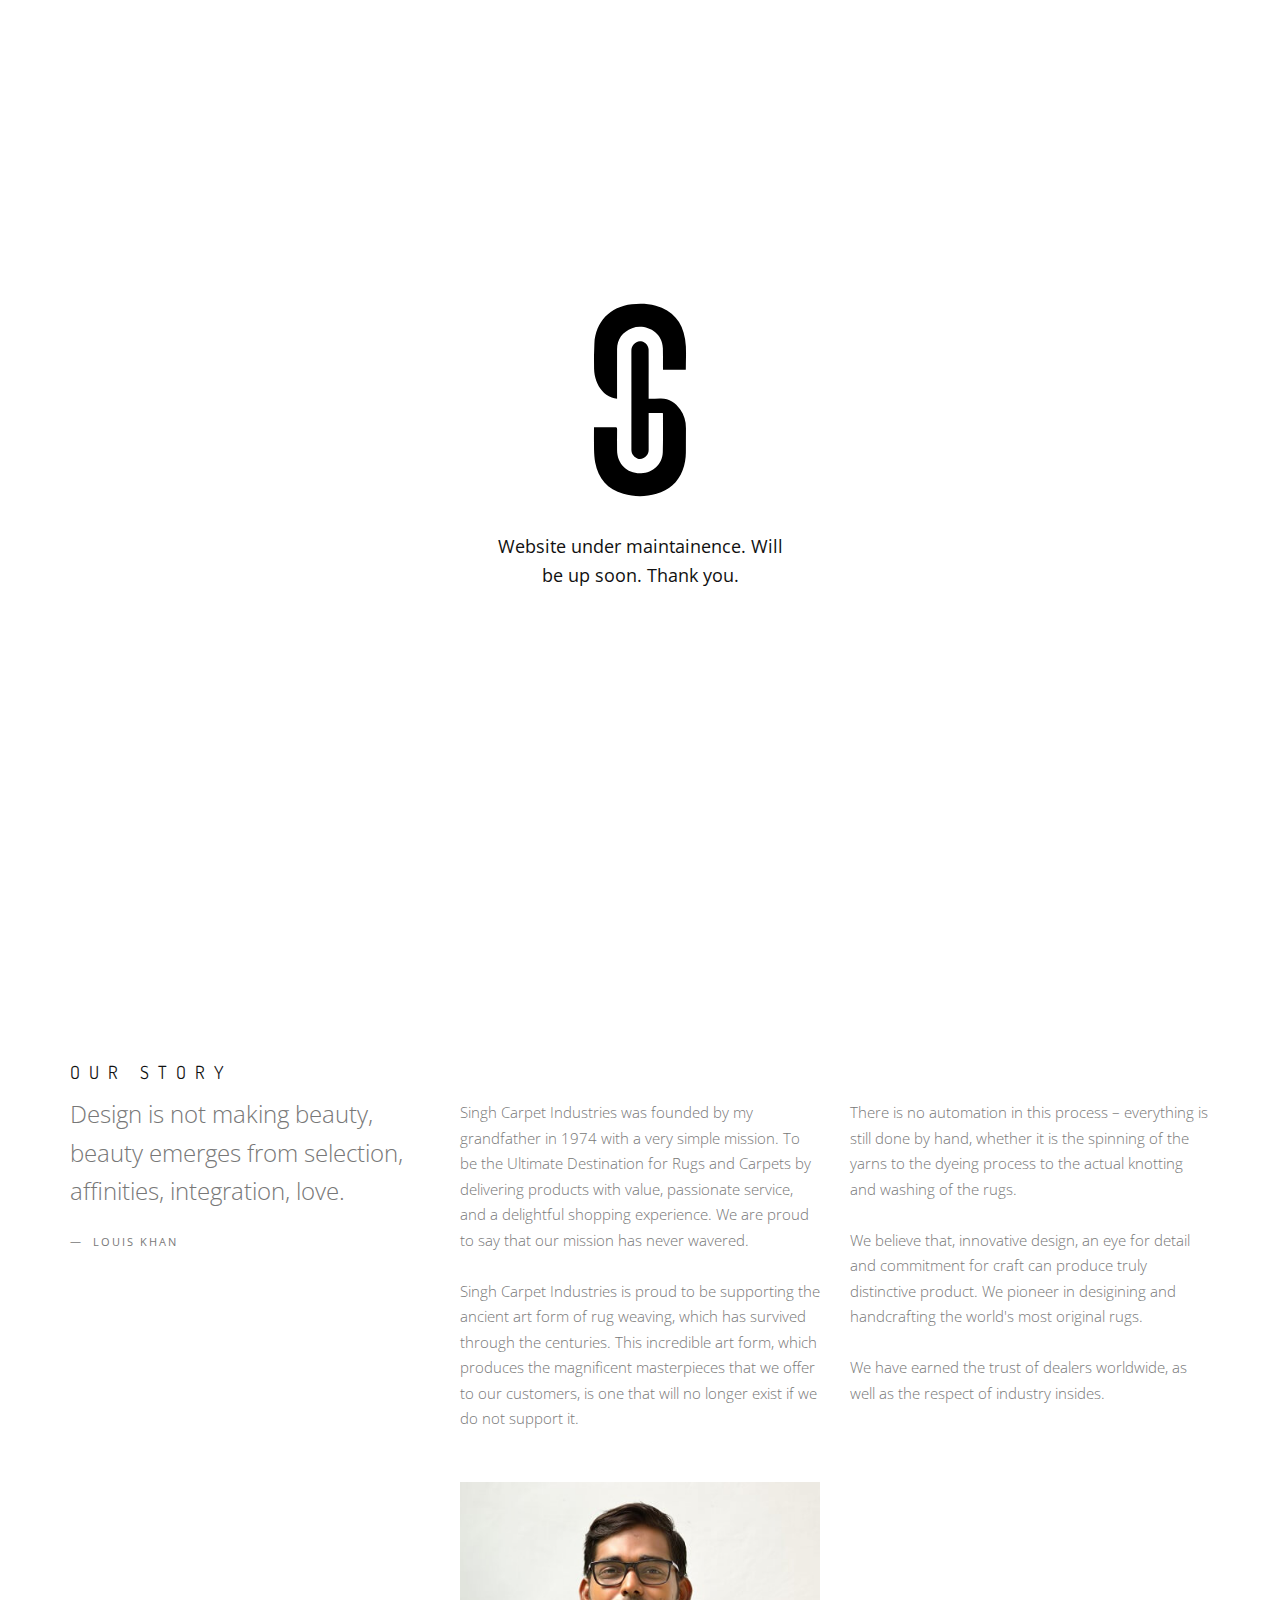
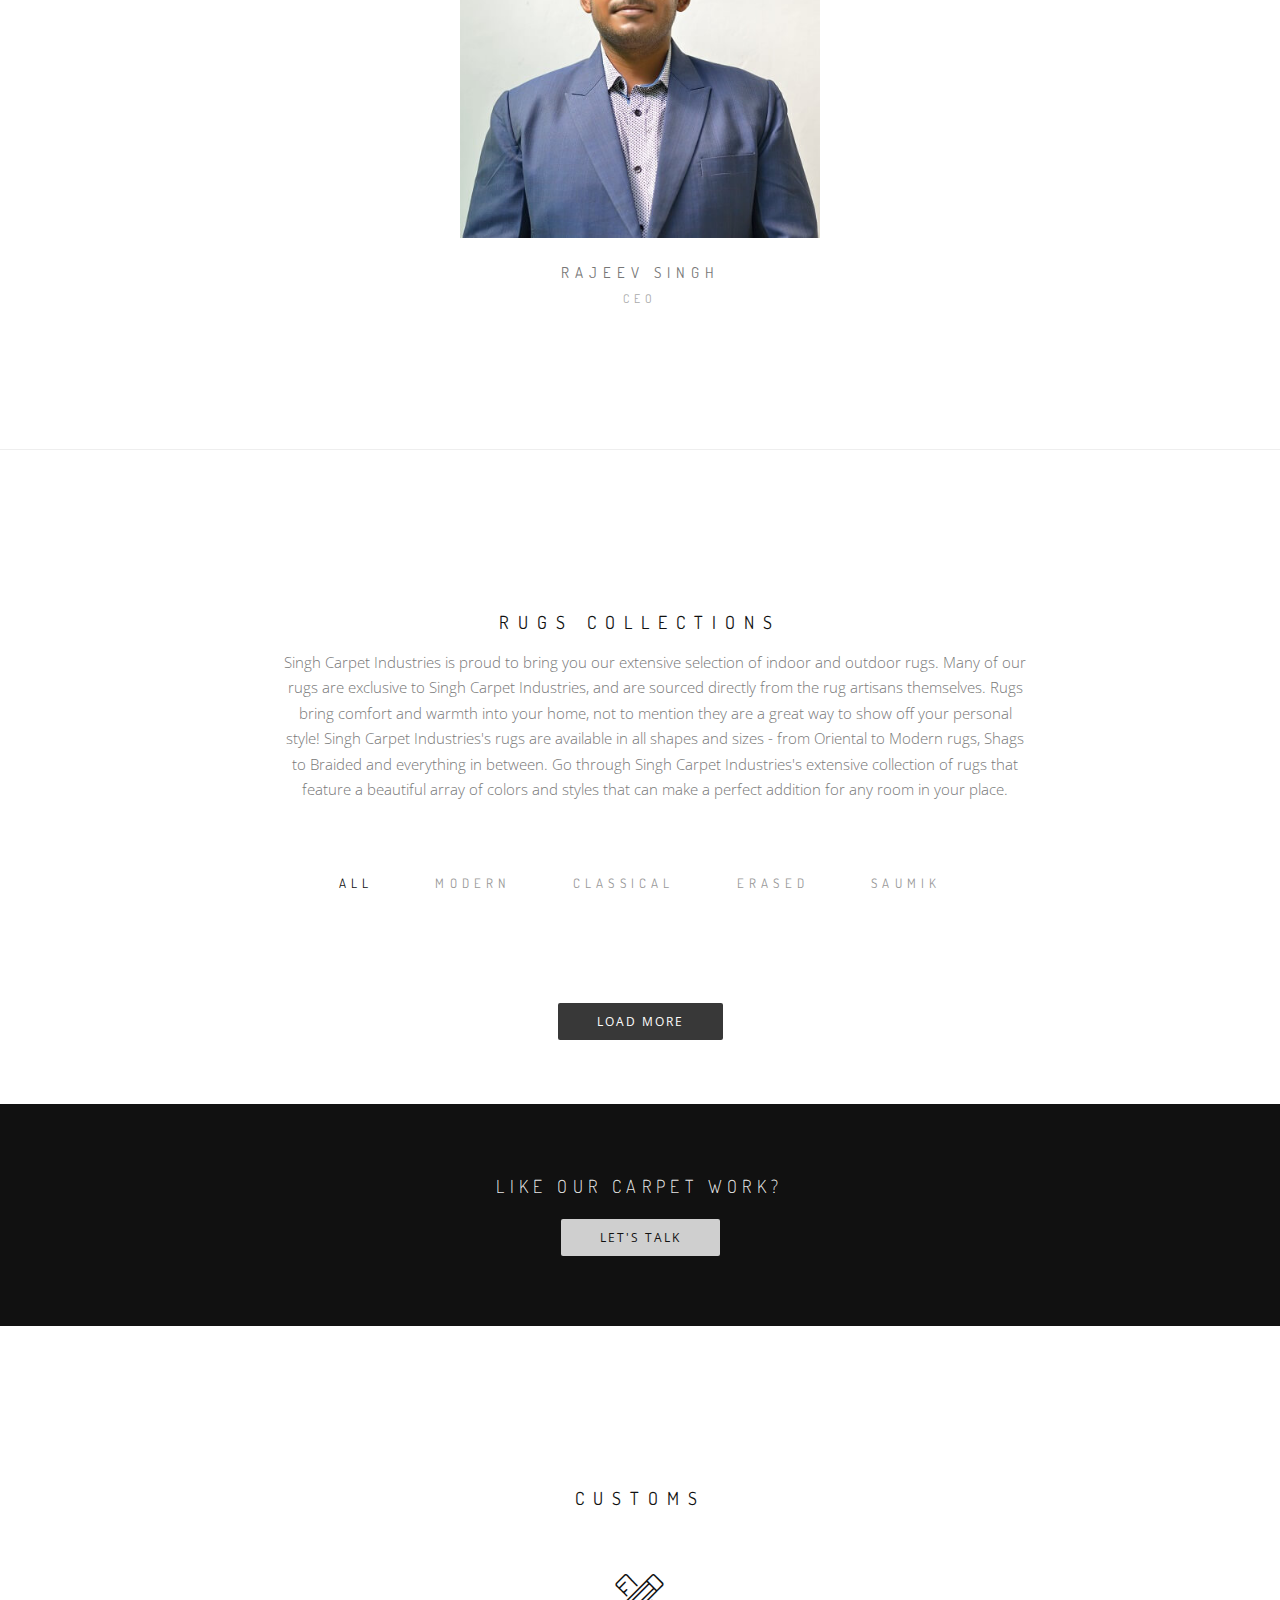
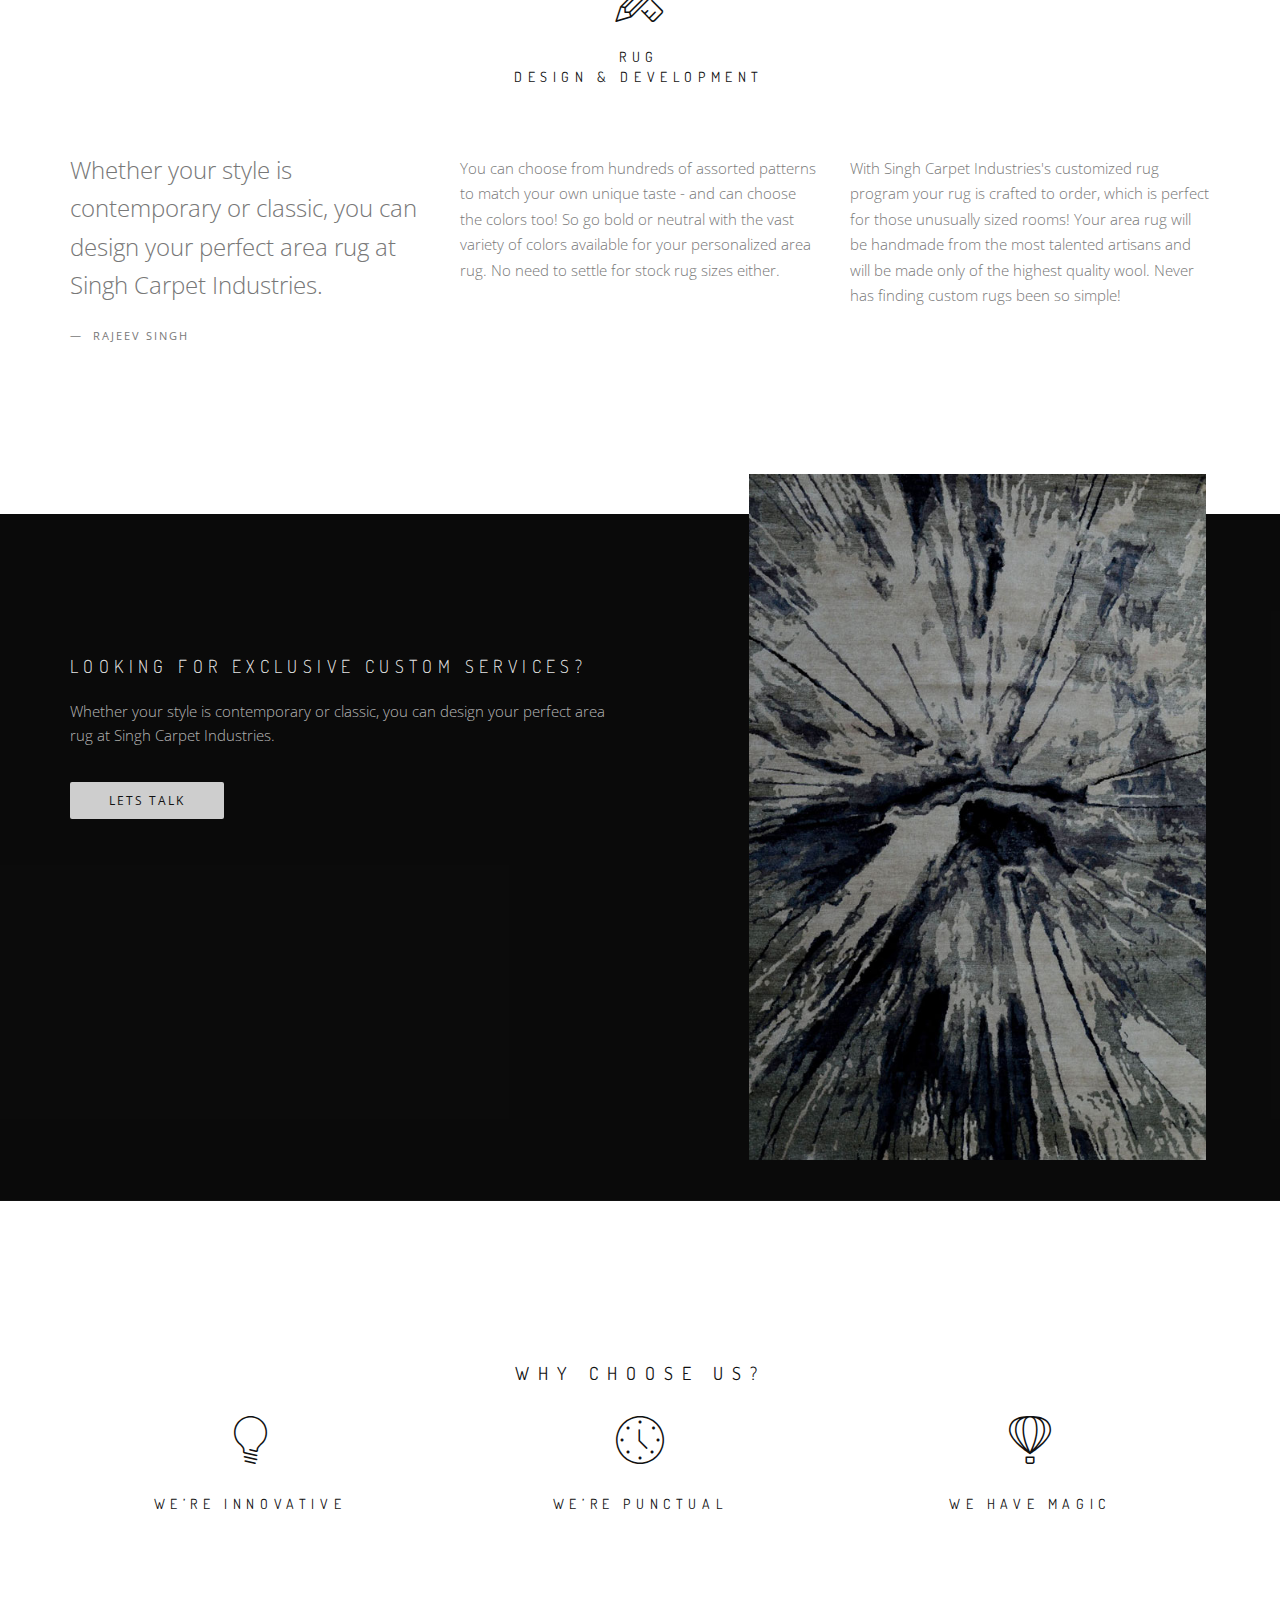
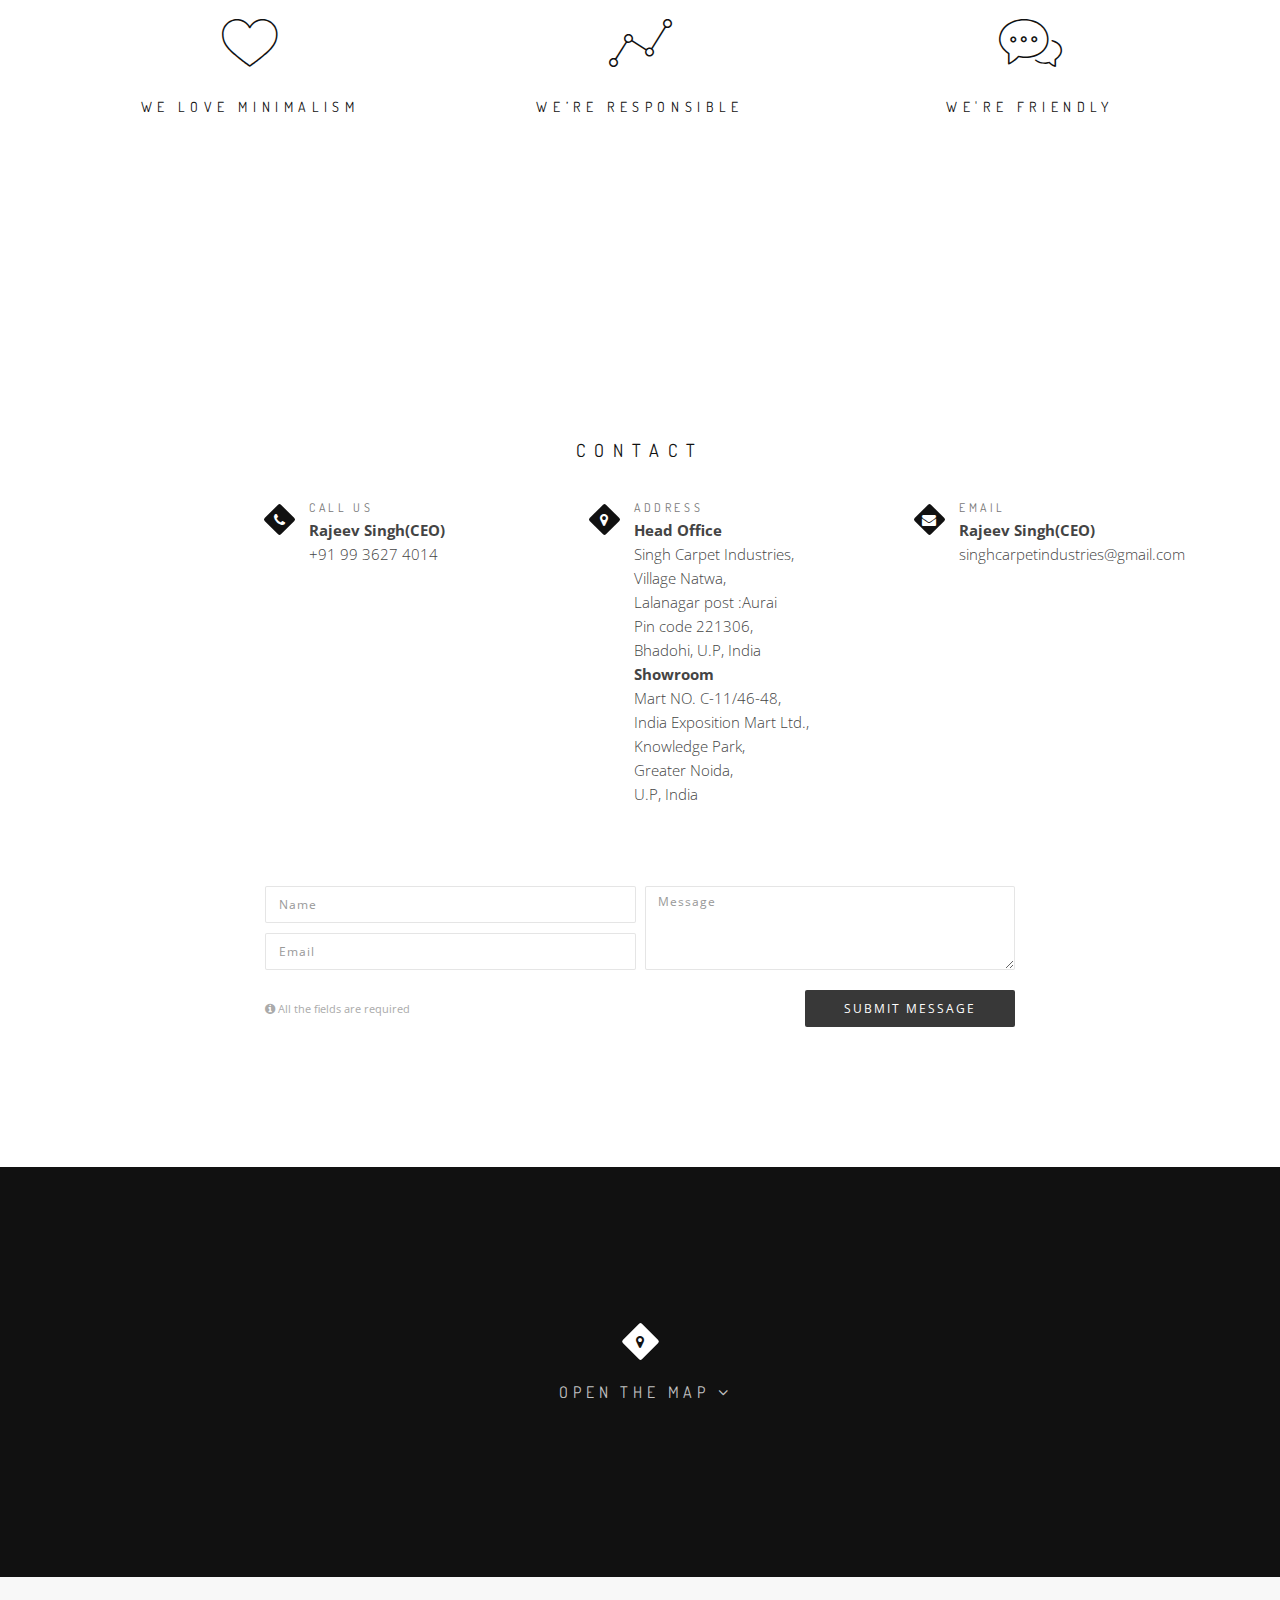
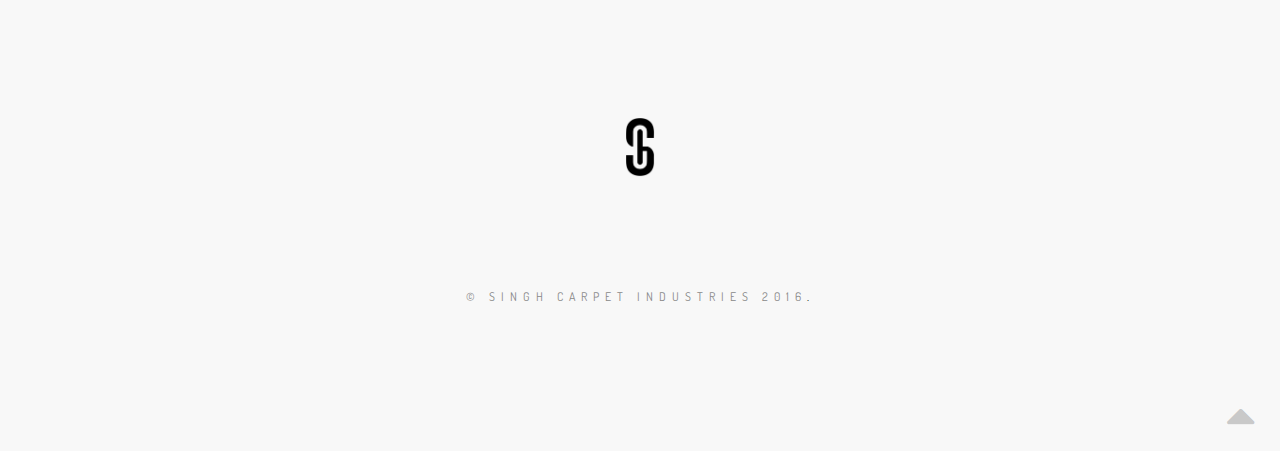
==== commit e19a55d5: "Added maintainence page" ====
--- a/deploy/index.html
+++ b/deploy/index.html
@@ -40,11 +40,18 @@
         <link rel="stylesheet" href="css/magnific-popup.css">
         <link rel="stylesheet" href="css/slick.css">
         <link rel="stylesheet" href="css/slick-theme.css">
-        <link rel="stylesheet" href="css/style.css">
+        <link rel="stylesheet" href="css/style.css?v=1.1">
         <link rel="stylesheet" href="css/style-responsive.css">
 
     </head>
     <body class="appear-animate">
+
+        <div class="maintainence">
+            <div class="big-logo-wrap">
+                <div class="big-logo"></div>
+                <div class="copy-1">Website under maintainence. Will be up soon. Thank you.</div>
+            </div>
+        </div>
 
         <!-- Loader -->
         <div class="page-loader">
--- a/deploy/css/style.css
+++ b/deploy/css/style.css
@@ -1477,6 +1477,39 @@
  * Desktop nav
  */
 
+.maintainence{
+    position: fixed;
+    width: 100vw;
+    height: 100vh;
+    background-color: #fff;
+    top: 0;
+    left: 0;
+    z-index: 1000000;
+    display: block;
+}
+.maintainence .big-logo-wrap{
+  position: relative;
+    width: 300px;
+    height: 300px;
+    margin:0 auto;
+    margin-top: -150px;
+    top: 50%;
+}
+.maintainence .big-logo{
+  position: relative;
+    width: 100px;
+    height: 200px;
+    background-image: url(../images/sci-logo.svg);
+    background-size: cover;
+    margin:0 auto;
+    margin-bottom: 32px;
+}
+.maintainence .copy-1{
+  position: relative;
+    font-size: 18px;
+    text-align: center;
+}
+
 .main-nav{
 	width: 100%;
 	height: 75px !important;
